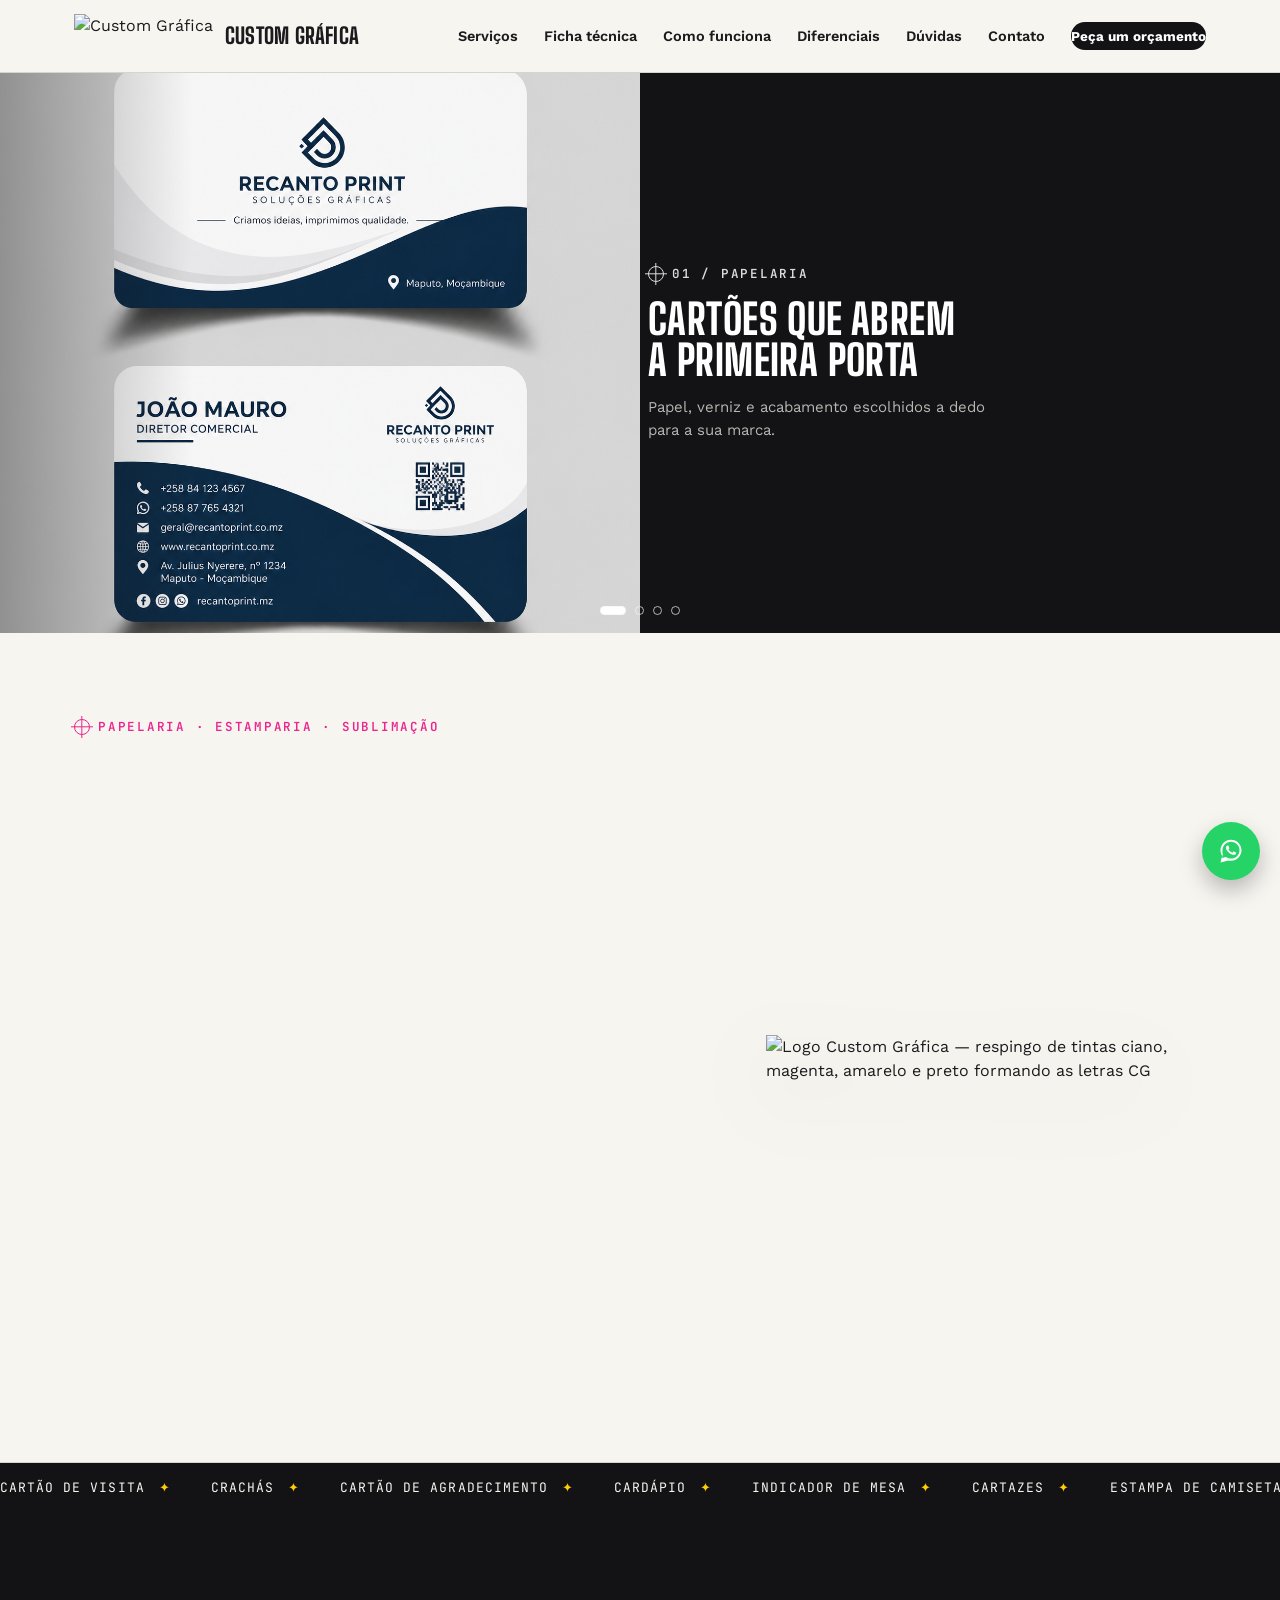
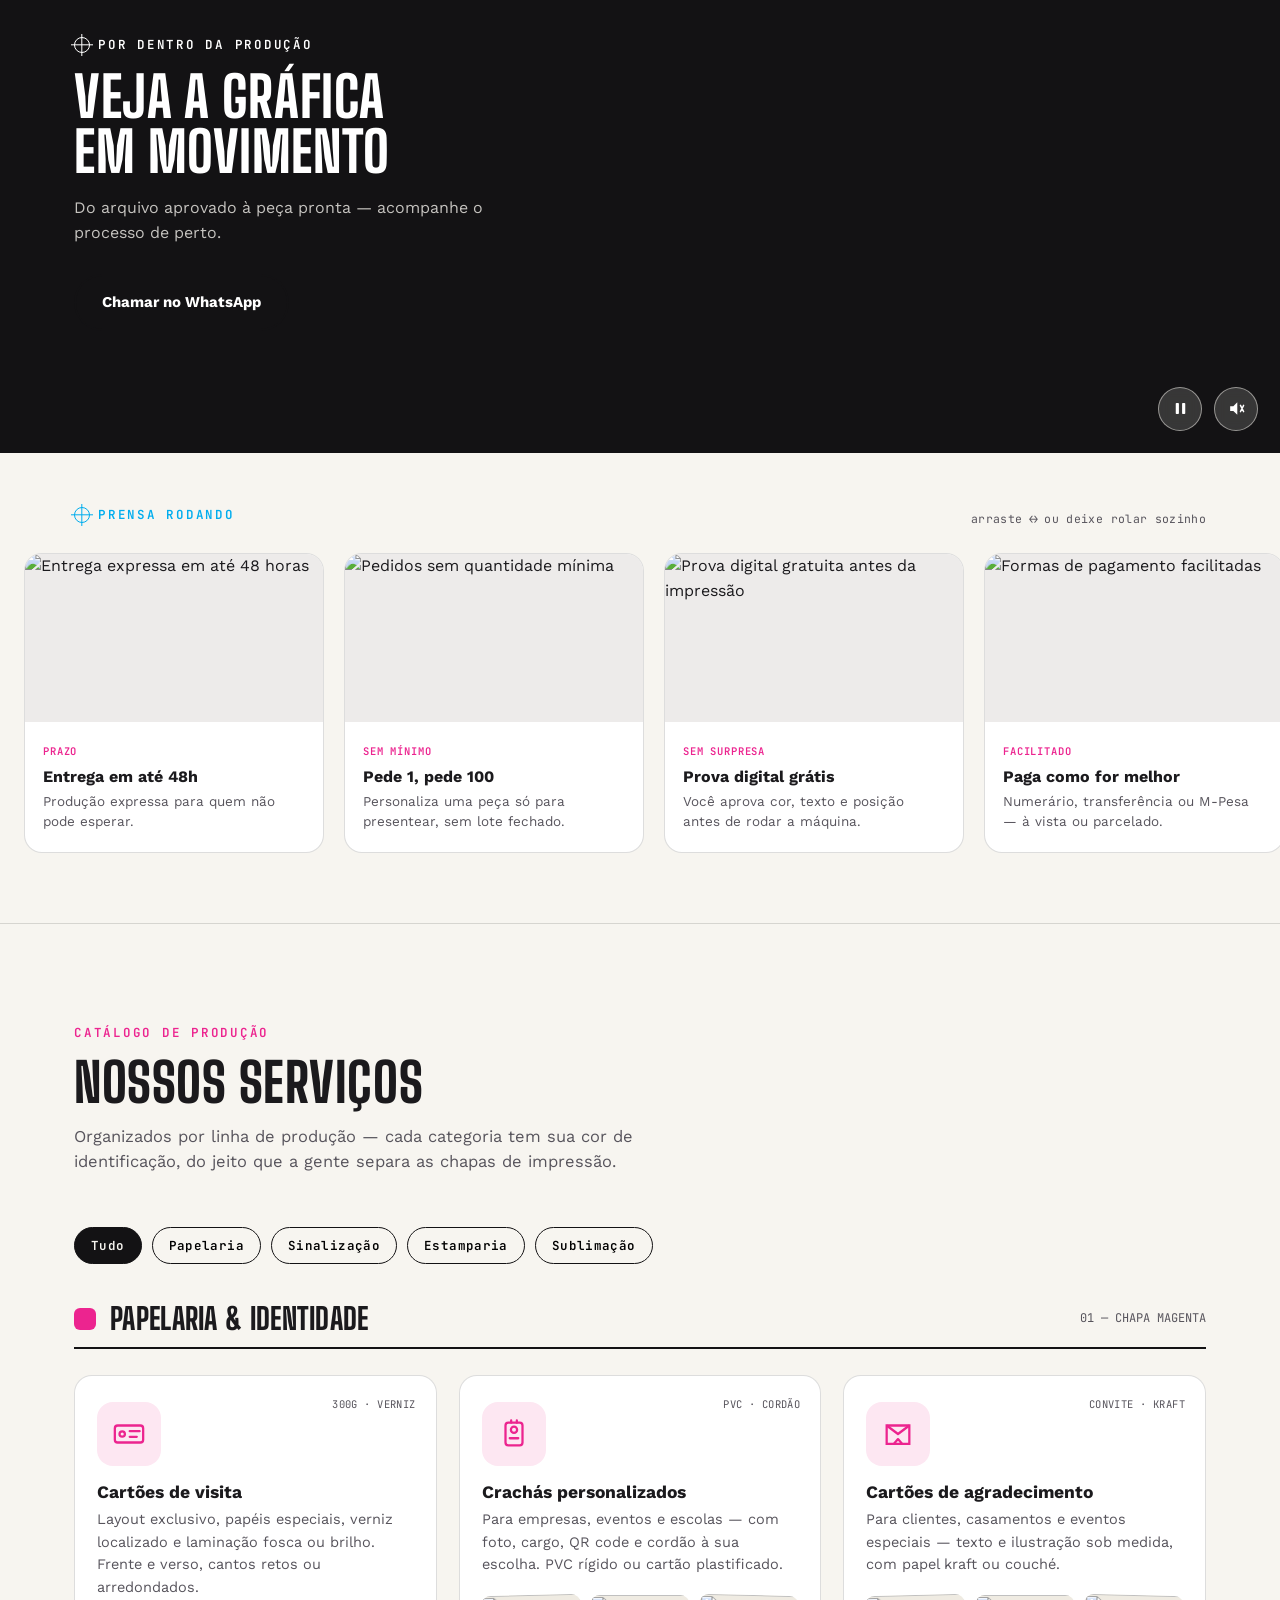
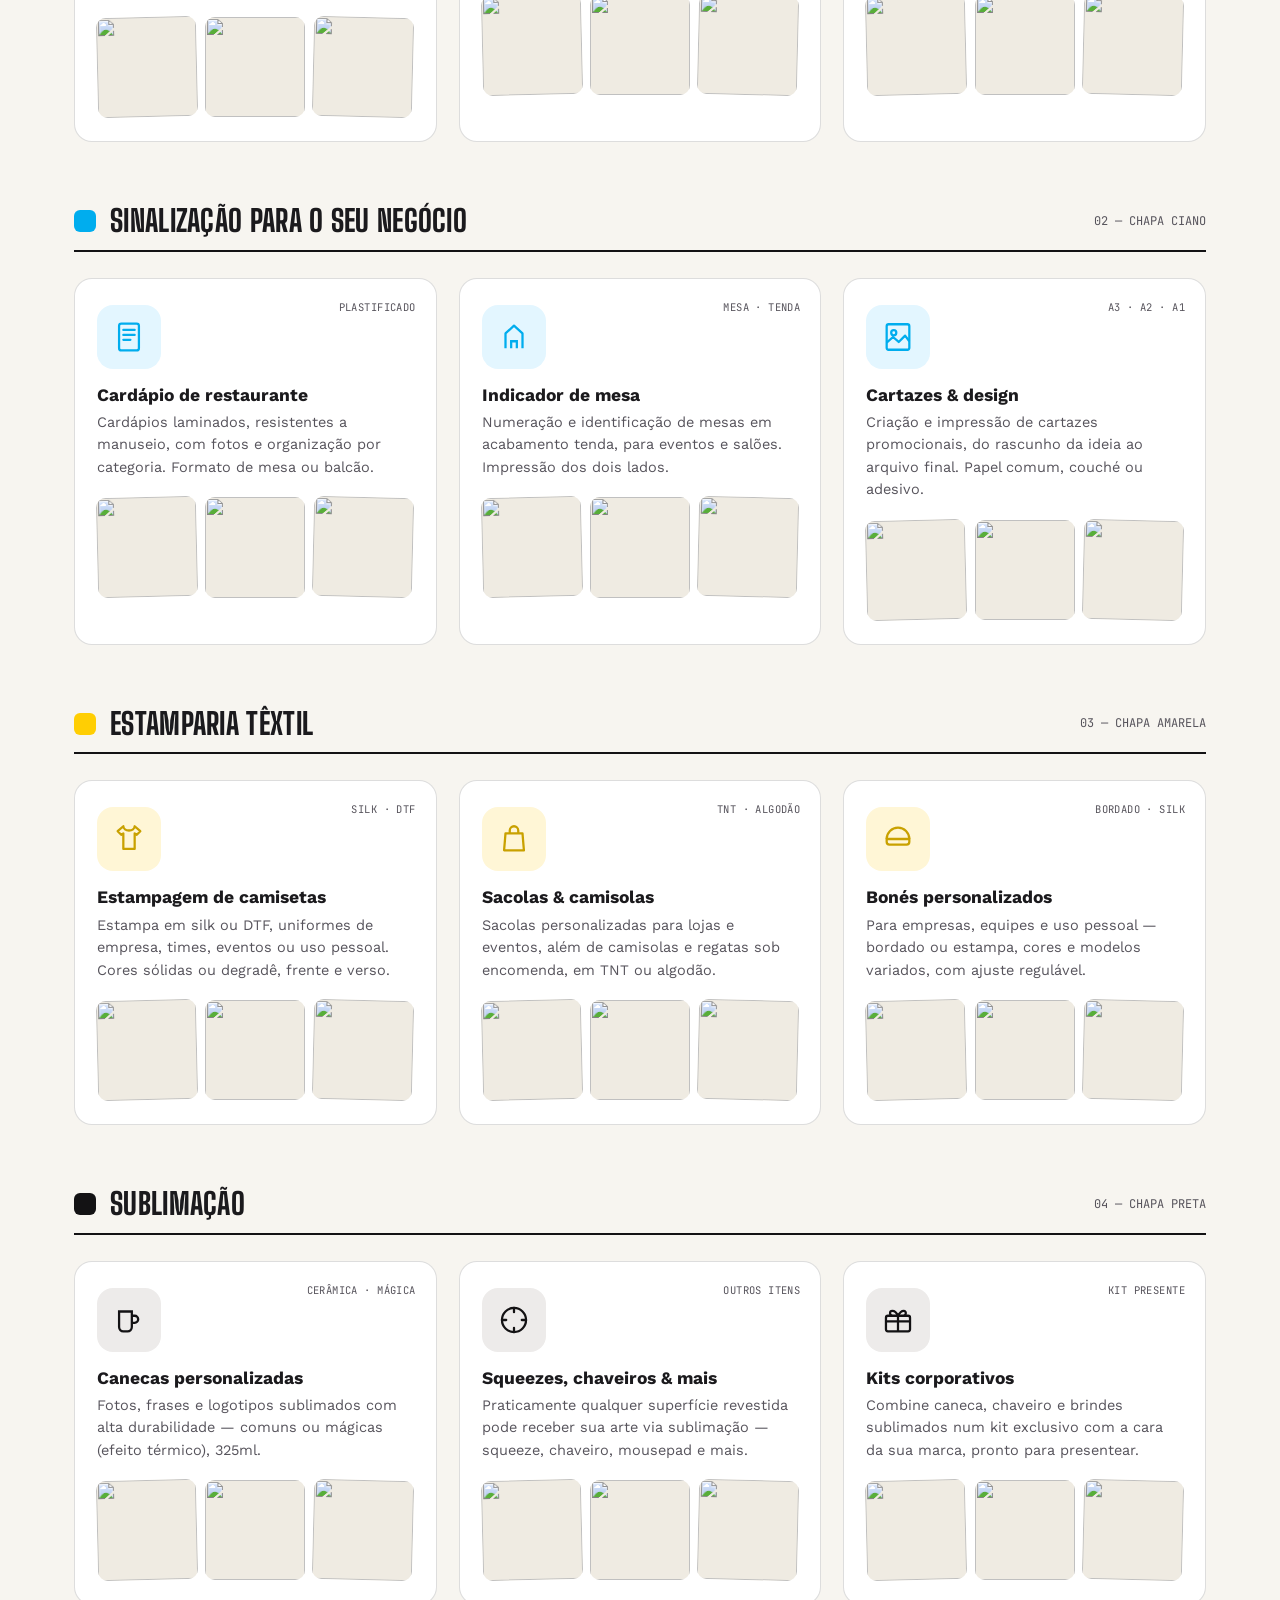
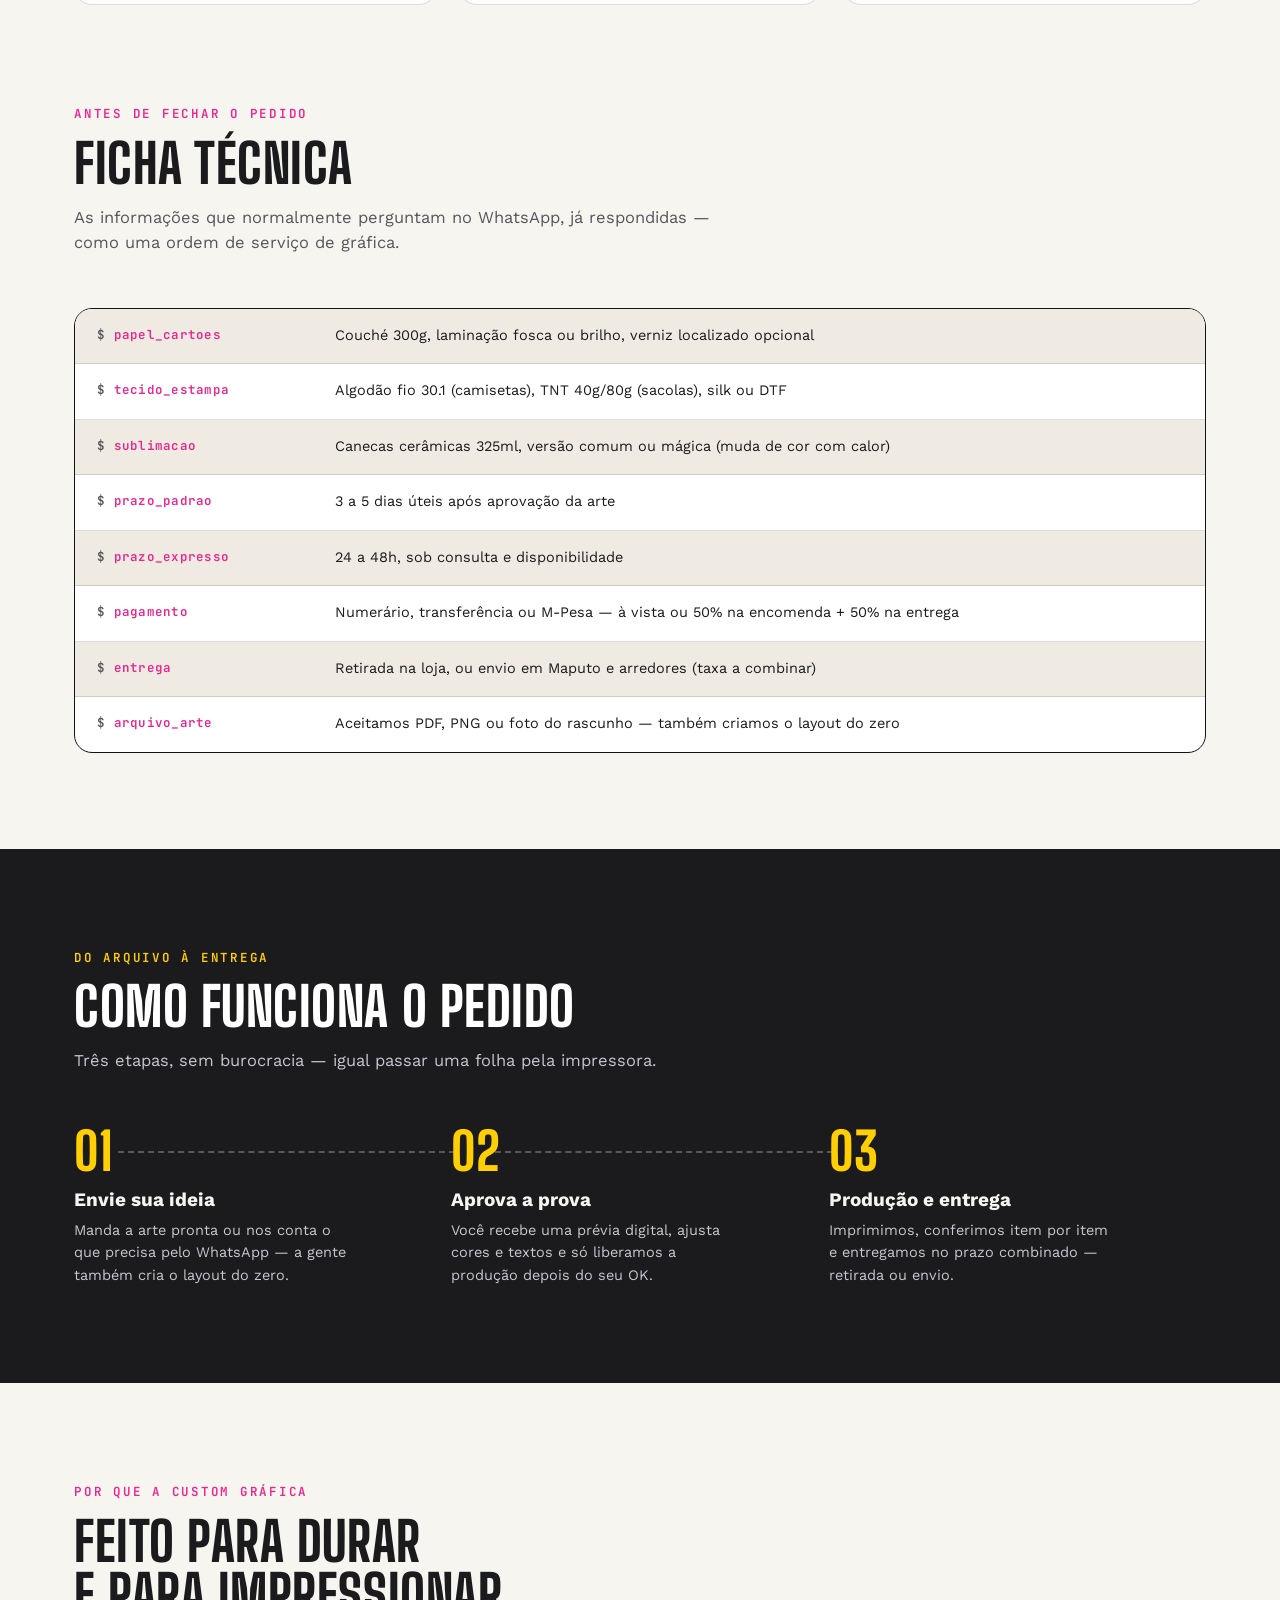
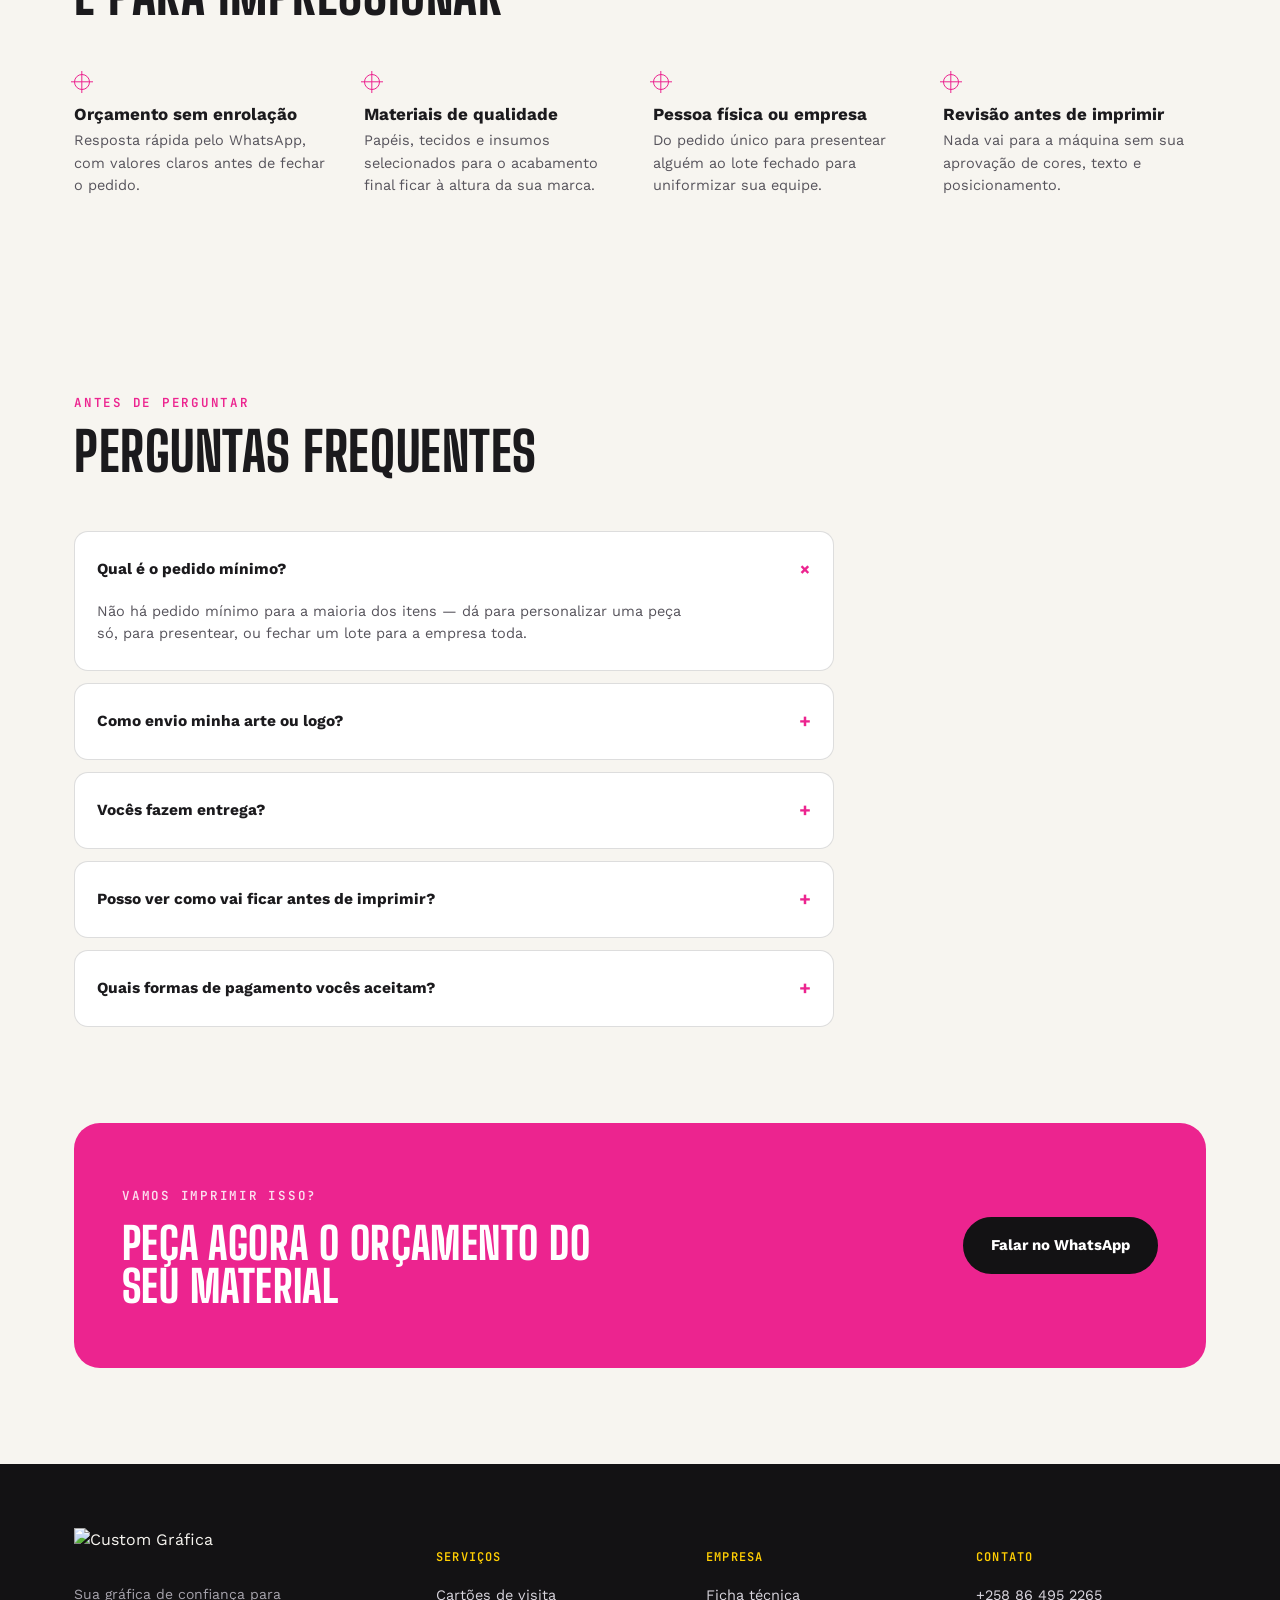
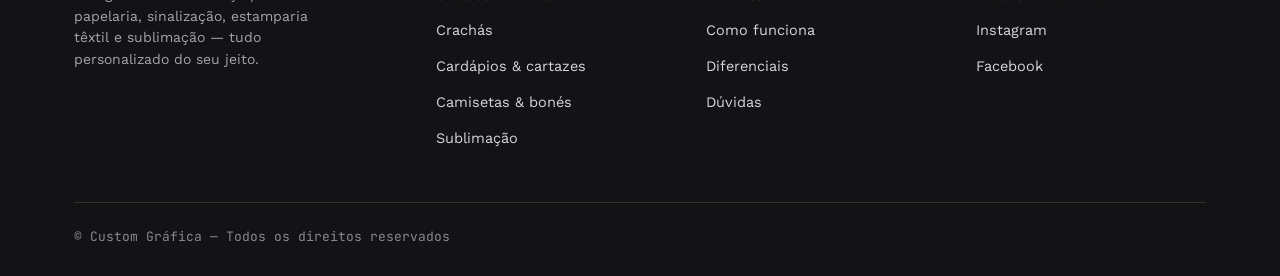
==== index.html @ fd21bc8a "Adicionado as fotos" ====
<!DOCTYPE html>
<html lang="pt-BR">
<head>
<meta charset="UTF-8">
<meta name="viewport" content="width=device-width, initial-scale=1.0">
<title>Custom Gráfica — Personalização e Impressão Rápida</title>
<meta name="description" content="Cartões de visita, crachás, cardápios, cartazes, estamparia de camisetas, bonés e sublimação de canecas. Peça seu orçamento com a Custom Gráfica.">

<link rel="icon" type="image/x-icon" href="favicon_icon.png">
<link rel="icon" type="image/png" sizes="192x192" href="assets/favicon-192.png">
<link rel="icon" type="image/png" sizes="512x512" href="assets/favicon-512.png">
<link rel="apple-touch-icon" href="assets/apple-touch-icon.png">
<meta name="theme-color" content="#EC248F">

<link rel="preconnect" href="https://fonts.googleapis.com">
<link rel="preconnect" href="https://fonts.gstatic.com" crossorigin>
<link href="https://fonts.googleapis.com/css2?family=Big+Shoulders+Display:wght@600;700;800;900&family=Work+Sans:wght@400;500;600;700&family=JetBrains+Mono:wght@500;600&display=swap" rel="stylesheet">
  <link rel="stylesheet" href="style.css">
</head>
<body>

<header>
  <nav class="nav">
    <a href="#top" class="brand">
      <img src="logo_full.png" alt="Custom Gráfica">
      <span style="font-family:'Big Shoulders Display'; font-weight:800; font-size:22px; letter-spacing:.01em; text-transform:uppercase;">Custom Gráfica</span>
    </a>
    <ul class="navlinks" id="navlinks">
      <li><a href="#servicos">Serviços</a></li>
      <li><a href="#materiais">Ficha técnica</a></li>
      <li><a href="#processo">Como funciona</a></li>
      <li><a href="#diferenciais">Diferenciais</a></li>
      <li><a href="#faq">Dúvidas</a></li>
      <li><a href="#contato">Contato</a></li>
      <li><a class="navcta" href="https://wa.me/258864952265" target="_blank" rel="noopener">Peça um orçamento</a></li>
    </ul>
    <button class="burger" id="burger" aria-label="Abrir menu" aria-expanded="false">
      <span></span><span></span><span></span>
    </button>
  </nav>
</header>

<main id="top">

  <!-- MAIN SLIDER -->
  <section class="main-slider" aria-roledescription="carrossel" aria-label="Trabalhos em destaque">
    <div class="slider-viewport" id="sliderViewport">
      <ul class="slider-track" id="sliderTrack">
        <li class="slide">
          <div class="slide-photo">
            <img class="slide-img" src="slide-01-cartao.png" alt="Cartões de visita com acabamento fosco e cantos arredondados">
          </div>
          <div class="slide-caption">
            <span class="eyebrow" style="color:#fff"><span class="regmark" style="color:#fff"></span> 01 / Papelaria</span>
            <h2>Cartões que abrem<br>a primeira porta</h2>
            <p>Papel, verniz e acabamento escolhidos a dedo para a sua marca.</p>
          </div>
        </li>
        <li class="slide">
          <div class="slide-photo">
            <img class="slide-img" src="slide-02-cardapio.png" alt="Cardápio de restaurante plastificado">
          </div>
          <div class="slide-caption">
            <span class="eyebrow" style="color:#fff"><span class="regmark" style="color:#fff"></span> 02 / Sinalização</span>
            <h2>Cardápios e cartazes<br>que vendem sozinhos</h2>
            <p>Plastificados, resistentes ao dia a dia do balcão.</p>
          </div>
        </li>
        <li class="slide">
          <div class="slide-photo">
            <img class="slide-img" src="slide-03-camisas.png" alt="Camisetas estampadas para equipe">
          </div>
          <div class="slide-caption">
            <span class="eyebrow" style="color:#fff"><span class="regmark" style="color:#fff"></span> 03 / Estamparia</span>
            <h2>Uniformes com a cara<br>da sua equipe</h2>
            <p>Silk, DTF ou bordado — de uma camiseta a um lote fechado.</p>
          </div>
        </li>
        <li class="slide">
          <div class="slide-photo">
            <img class="slide-img" src="slide-04-caneca.png" alt="Canecas personalizadas por sublimação">
          </div>
          <div class="slide-caption">
            <span class="eyebrow" style="color:#fff"><span class="regmark" style="color:#fff"></span> 04 / Sublimação</span>
            <h2>Canecas e brindes<br>prontos para presentear</h2>
            <p>Fotos e frases sublimadas com alta durabilidade.</p>
          </div>
        </li>
      </ul>
    </div>

    <button class="slider-arrow prev" id="sliderPrev" aria-label="Slide anterior">
      <svg viewBox="0 0 24 24" fill="none"><path d="M15 5l-7 7 7 7" stroke="currentColor" stroke-width="2" stroke-linecap="round" stroke-linejoin="round"/></svg>
    </button>
    <button class="slider-arrow next" id="sliderNext" aria-label="Próximo slide">
      <svg viewBox="0 0 24 24" fill="none"><path d="M9 5l7 7-7 7" stroke="currentColor" stroke-width="2" stroke-linecap="round" stroke-linejoin="round"/></svg>
    </button>

    <div class="slider-dots" id="sliderDots" role="tablist" aria-label="Selecionar slide">
      <button class="slider-dot active" data-index="0" role="tab" aria-selected="true" aria-label="Slide 1"></button>
      <button class="slider-dot" data-index="1" role="tab" aria-selected="false" aria-label="Slide 2"></button>
      <button class="slider-dot" data-index="2" role="tab" aria-selected="false" aria-label="Slide 3"></button>
      <button class="slider-dot" data-index="3" role="tab" aria-selected="false" aria-label="Slide 4"></button>
    </div>
  </section>

  <!-- HERO -->
  <section class="hero">
    <div class="wrap hero-grid">
      <div>
        <span class="eyebrow" style="color:var(--magenta)"><span class="regmark" style="color:var(--magenta)"></span> Papelaria · Estamparia · Sublimação</span>
        <h1 class="reveal">Tudo que a<br>sua marca<br><span class="line2">precisa imprimir</span></h1>
        <p class="lead reveal">Da arte final à entrega: cartões de visita, crachás, cardápios, cartazes, camisetas, bonés e canecas personalizadas — produzidos com capricho, prazo curto e acabamento de gráfica de verdade.</p>
        <div class="hero-ctas reveal">
          <a href="https://wa.me/258864952265" target="_blank" rel="noopener" class="btn btn-solid">
            Chamar no WhatsApp
          </a>
          <a href="#servicos" class="btn btn-outline">Ver serviços</a>
        </div>
        <div class="hero-stats reveal">
          <div><strong>4</strong><span>Cores de produção CMYK</span></div>
          <div><strong>+30</strong><span>Itens personalizáveis</span></div>
          <div><strong>100%</strong><span>Arte revisada antes de imprimir</span></div>
        </div>
      </div>
      <div class="hero-art">
        <img src="logo_full.png" alt="Logo Custom Gráfica — respingo de tintas ciano, magenta, amarelo e preto formando as letras CG">
      </div>
    </div>
  </section>

  <div class="marquee" aria-hidden="true">
    <div class="marquee-track">
      <span>Cartão de visita</span><span>Crachás</span><span>Cartão de agradecimento</span><span>Cardápio</span><span>Indicador de mesa</span><span>Cartazes</span><span>Estampa de camiseta</span><span>Sacolas</span><span>Bonés</span><span>Canecas por sublimação</span>
      <span>Cartão de visita</span><span>Crachás</span><span>Cartão de agradecimento</span><span>Cardápio</span><span>Indicador de mesa</span><span>Cartazes</span><span>Estampa de camiseta</span><span>Sacolas</span><span>Bonés</span><span>Canecas por sublimação</span>
    </div>
  </div>

  <!-- VIDEO BANNER -->
  <section class="video-banner" id="videoBanner" aria-label="Vídeo institucional">
    <video class="video-banner-media" id="bannerVideo" autoplay muted loop playsinline preload="metadata" poster="video-banner-poster.png">
      <source src="https://youtu.be/0g3vmDx2lIY?si=icylHlysDoe41qCO" type="video/mp4">
    </video>
    <div class="video-banner-overlay"></div>
    <div class="video-banner-content">
      <span class="eyebrow" style="color:#fff"><span class="regmark" style="color:#fff"></span> Por dentro da produção</span>
      <h2>Veja a gráfica<br>em movimento</h2>
      <p>Do arquivo aprovado à peça pronta — acompanhe o processo de perto.</p>
      <a href="https://wa.me/258864952265" target="_blank" rel="noopener" class="btn btn-solid">Chamar no WhatsApp</a>
    </div>
    <button class="video-toggle" id="videoToggle" aria-label="Pausar vídeo" aria-pressed="false">
      <svg class="icon-pause" viewBox="0 0 24 24" fill="currentColor"><rect x="6" y="5" width="4" height="14" rx="1"/><rect x="14" y="5" width="4" height="14" rx="1"/></svg>
      <svg class="icon-play" viewBox="0 0 24 24" fill="currentColor" style="display:none"><path d="M8 5v14l11-7z"/></svg>
    </button>
    <button class="video-mute" id="videoMute" aria-label="Ativar som" aria-pressed="false">
      <svg class="icon-muted" viewBox="0 0 24 24" fill="currentColor"><path d="M4 9v6h4l5 5V4L8 9H4z"/><path d="M17 8l4 8M21 8l-4 8" stroke="currentColor" stroke-width="1.8" stroke-linecap="round"/></svg>
      <svg class="icon-sound" viewBox="0 0 24 24" fill="currentColor" style="display:none"><path d="M4 9v6h4l5 5V4L8 9H4z"/><path d="M16.5 8.5a5 5 0 0 1 0 7M19 6a8.5 8.5 0 0 1 0 12" stroke="currentColor" stroke-width="1.8" fill="none" stroke-linecap="round"/></svg>
    </button>
  </section>

  <!-- BANNER CAROUSEL -->
  <section class="banner-section" id="banners" aria-label="Destaques e promoções">
    <div class="wrap banner-head">
      <span class="eyebrow" style="color:var(--cyan)"><span class="regmark" style="color:var(--cyan)"></span> Prensa rodando</span>
      <span class="banner-hint">arraste ↔ ou deixe rolar sozinho</span>
    </div>
    <div class="banner-strip" id="bannerStrip">
      <div class="banner-track" id="bannerTrack">
        <!-- banner 1 -->
        <article class="banner-card">
          <div class="banner-photo"><img src="banner-entrega-48h.png" alt="Entrega expressa em até 48 horas" loading="lazy"></div>
          <div class="banner-caption"><span class="banner-tag">PRAZO</span><h4>Entrega em até 48h</h4><p>Produção expressa para quem não pode esperar.</p></div>
        </article>
        <!-- banner 2 -->
        <article class="banner-card">
          <div class="banner-photo"><img src="banner-sem-minimo.png" alt="Pedidos sem quantidade mínima" loading="lazy"></div>
          <div class="banner-caption"><span class="banner-tag">SEM MÍNIMO</span><h4>Pede 1, pede 100</h4><p>Personaliza uma peça só para presentear, sem lote fechado.</p></div>
        </article>
        <!-- banner 3 -->
        <article class="banner-card">
          <div class="banner-photo"><img src="banner-prova-digital.png" alt="Prova digital gratuita antes da impressão" loading="lazy"></div>
          <div class="banner-caption"><span class="banner-tag">SEM SURPRESA</span><h4>Prova digital grátis</h4><p>Você aprova cor, texto e posição antes de rodar a máquina.</p></div>
        </article>
        <!-- banner 4 -->
        <article class="banner-card">
          <div class="banner-photo"><img src="banner-pagamento.png" alt="Formas de pagamento facilitadas" loading="lazy"></div>
          <div class="banner-caption"><span class="banner-tag">FACILITADO</span><h4>Paga como for melhor</h4><p>Numerário, transferência ou M-Pesa — à vista ou parcelado.</p></div>
        </article>
        <!-- banner 5 -->
        <article class="banner-card">
          <div class="banner-photo"><img src="banner-kits-empresa.png" alt="Kits personalizados para empresas" loading="lazy"></div>
          <div class="banner-caption"><span class="banner-tag">PARA EQUIPES</span><h4>Kits para empresas</h4><p>Crachás, camisetas e canecas com a mesma identidade, num pedido só.</p></div>
        </article>
        <!-- banner 6 -->
        <article class="banner-card">
          <div class="banner-photo"><img src="banner-retirada-entrega.png" alt="Retirada na loja ou entrega em domicílio" loading="lazy"></div>
          <div class="banner-caption"><span class="banner-tag">LOGÍSTICA</span><h4>Retirada ou entrega</h4><p>Vem buscar na loja ou recebe em casa, em Maputo e arredores.</p></div>
        </article>
      </div>
    </div>
  </section>

  <!-- SERVICES -->
  <section class="section" id="servicos">
    <div class="wrap">
      <div class="sec-head">
        <span class="eyebrow">Catálogo de produção</span>
        <h2>Nossos serviços</h2>
        <p>Organizados por linha de produção — cada categoria tem sua cor de identificação, do jeito que a gente separa as chapas de impressão.</p>
      </div>

      <div class="cat-nav" role="tablist" aria-label="Filtrar categorias">
        <button class="cat-chip active" data-filter="all">Tudo</button>
        <button class="cat-chip" data-filter="papelaria">Papelaria</button>
        <button class="cat-chip" data-filter="negocio">Sinalização</button>
        <button class="cat-chip" data-filter="vestuario">Estamparia</button>
        <button class="cat-chip" data-filter="sublimacao">Sublimação</button>
      </div>

      <!-- Papelaria -->
      <div class="cat-block" data-cat="papelaria">
        <div class="cat-title">
          <span class="swatch" style="background:var(--magenta)"></span>
          <h3>Papelaria & identidade</h3>
          <span class="count">01 — CHAPA MAGENTA</span>
        </div>
        <div class="card-grid">
          <div class="card">
            <span class="tag">300G · VERNIZ</span>
            <div class="icon-wrap" style="background:#FDE7F2">
              <svg viewBox="0 0 24 24" fill="none"><rect x="2" y="6" width="20" height="12" rx="2" stroke="#EC248F" stroke-width="1.6"/><circle cx="7.2" cy="12" r="1.9" stroke="#EC248F" stroke-width="1.6"/><path d="M12.5 10h7M12.5 14h5" stroke="#EC248F" stroke-width="1.6" stroke-linecap="round"/></svg>
            </div>
            <h4>Cartões de visita</h4>
            <p>Layout exclusivo, papéis especiais, verniz localizado e laminação fosca ou brilho. Frente e verso, cantos retos ou arredondados.</p>
            <div class="photo-strip" aria-hidden="true">
              <div class="photo-slot"><img src="cartao-visita-01.png" alt="" loading="lazy"></div>
              <div class="photo-slot"><img src="cartao-visita-02.png" alt="" loading="lazy"></div>
              <div class="photo-slot"><img src="cartao-visita-03.png" alt="" loading="lazy"></div>
            </div>
          </div>
          <div class="card">
            <span class="tag">PVC · CORDÃO</span>
            <div class="icon-wrap" style="background:#FDE7F2">
              <svg viewBox="0 0 24 24" fill="none"><rect x="6" y="4" width="12" height="16" rx="2" stroke="#EC248F" stroke-width="1.6"/><circle cx="12" cy="9" r="2.2" stroke="#EC248F" stroke-width="1.6"/><path d="M9 15h6" stroke="#EC248F" stroke-width="1.6" stroke-linecap="round"/><path d="M10 4V2.4M14 4V2.4" stroke="#EC248F" stroke-width="1.6" stroke-linecap="round"/></svg>
            </div>
            <h4>Crachás personalizados</h4>
            <p>Para empresas, eventos e escolas — com foto, cargo, QR code e cordão à sua escolha. PVC rígido ou cartão plastificado.</p>
            <div class="photo-strip" aria-hidden="true">
              <div class="photo-slot"><img src="cracha-01.png" alt="" loading="lazy"></div>
              <div class="photo-slot"><img src="cracha-02.png" alt="" loading="lazy"></div>
              <div class="photo-slot"><img src="cracha-03.png" alt="" loading="lazy"></div>
            </div>
          </div>
          <div class="card">
            <span class="tag">CONVITE · KRAFT</span>
            <div class="icon-wrap" style="background:#FDE7F2">
              <svg viewBox="0 0 24 24" fill="none"><path d="M4 6h16v13H4z" stroke="#EC248F" stroke-width="1.6"/><path d="M4 6l8 6 8-6" stroke="#EC248F" stroke-width="1.6" stroke-linejoin="round"/><path d="M9 19l3-3.4L15 19" stroke="#EC248F" stroke-width="1.6" stroke-linecap="round" stroke-linejoin="round"/></svg>
            </div>
            <h4>Cartões de agradecimento</h4>
            <p>Para clientes, casamentos e eventos especiais — texto e ilustração sob medida, com papel kraft ou couché.</p>
            <div class="photo-strip" aria-hidden="true">
              <div class="photo-slot"><img src="agradecimento-01.png" alt="" loading="lazy"></div>
              <div class="photo-slot"><img src="agradecimento-02.png" alt="" loading="lazy"></div>
              <div class="photo-slot"><img src="agradecimento-03.png" alt="" loading="lazy"></div>
            </div>
          </div>
        </div>
      </div>

      <!-- Sinalização -->
      <div class="cat-block" data-cat="negocio">
        <div class="cat-title">
          <span class="swatch" style="background:var(--cyan)"></span>
          <h3>Sinalização para o seu negócio</h3>
          <span class="count">02 — CHAPA CIANO</span>
        </div>
        <div class="card-grid">
          <div class="card">
            <span class="tag">PLASTIFICADO</span>
            <div class="icon-wrap" style="background:#E3F6FF">
              <svg viewBox="0 0 24 24" fill="none"><rect x="5" y="2.5" width="14" height="19" rx="1.6" stroke="#00ADEE" stroke-width="1.6"/><path d="M8 7h8M8 10.5h8M8 14h5" stroke="#00ADEE" stroke-width="1.6" stroke-linecap="round"/></svg>
            </div>
            <h4>Cardápio de restaurante</h4>
            <p>Cardápios laminados, resistentes a manuseio, com fotos e organização por categoria. Formato de mesa ou balcão.</p>
            <div class="photo-strip" aria-hidden="true">
              <div class="photo-slot"><img src="cardapio-01.png" alt="" loading="lazy"></div>
              <div class="photo-slot"><img src="cardapio-02.png" alt="" loading="lazy"></div>
              <div class="photo-slot"><img src="cardapio-03.png" alt="" loading="lazy"></div>
            </div>
          </div>
          <div class="card">
            <span class="tag">MESA · TENDA</span>
            <div class="icon-wrap" style="background:#E3F6FF">
              <svg viewBox="0 0 24 24" fill="none"><path d="M6 20V9.5L12 4l6 5.5V20" stroke="#00ADEE" stroke-width="1.6" stroke-linejoin="round"/><path d="M10 20v-5h4v5" stroke="#00ADEE" stroke-width="1.6"/></svg>
            </div>
            <h4>Indicador de mesa</h4>
            <p>Numeração e identificação de mesas em acabamento tenda, para eventos e salões. Impressão dos dois lados.</p>
            <div class="photo-strip" aria-hidden="true">
              <div class="photo-slot"><img src="indicador-mesa-01.png" alt="" loading="lazy"></div>
              <div class="photo-slot"><img src="indicador-mesa-02.png" alt="" loading="lazy"></div>
              <div class="photo-slot"><img src="indicador-mesa-03.png" alt="" loading="lazy"></div>
            </div>
          </div>
          <div class="card">
            <span class="tag">A3 · A2 · A1</span>
            <div class="icon-wrap" style="background:#E3F6FF">
              <svg viewBox="0 0 24 24" fill="none"><rect x="4" y="3" width="16" height="18" rx="1.4" stroke="#00ADEE" stroke-width="1.6"/><circle cx="9" cy="9" r="1.8" stroke="#00ADEE" stroke-width="1.6"/><path d="M4 16l4.5-4 4 3.5L17 11l3 4" stroke="#00ADEE" stroke-width="1.6" stroke-linejoin="round"/></svg>
            </div>
            <h4>Cartazes & design</h4>
            <p>Criação e impressão de cartazes promocionais, do rascunho da ideia ao arquivo final. Papel comum, couché ou adesivo.</p>
            <div class="photo-strip" aria-hidden="true">
              <div class="photo-slot"><img src="cartaz-01.png" alt="" loading="lazy"></div>
              <div class="photo-slot"><img src="cartaz-02.png" alt="" loading="lazy"></div>
              <div class="photo-slot"><img src="cartaz-03.png" alt="" loading="lazy"></div>
            </div>
          </div>
        </div>
      </div>

      <!-- Estamparia -->
      <div class="cat-block" data-cat="vestuario">
        <div class="cat-title">
          <span class="swatch" style="background:var(--yellow)"></span>
          <h3>Estamparia têxtil</h3>
          <span class="count">03 — CHAPA AMARELA</span>
        </div>
        <div class="card-grid">
          <div class="card">
            <span class="tag">SILK · DTF</span>
            <div class="icon-wrap" style="background:#FFF6D6">
              <svg viewBox="0 0 24 24" fill="none"><path d="M8 3 4 6.5 6.5 9l1.5-1v11h8V8l1.5 1L20 6.5 16 3c0 1.7-1.8 3-4 3s-4-1.3-4-3Z" stroke="#C9A100" stroke-width="1.6" stroke-linejoin="round"/></svg>
            </div>
            <h4>Estampagem de camisetas</h4>
            <p>Estampa em silk ou DTF, uniformes de empresa, times, eventos ou uso pessoal. Cores sólidas ou degradê, frente e verso.</p>
            <div class="photo-strip" aria-hidden="true">
              <div class="photo-slot"><img src="camiseta-01.png" alt="" loading="lazy"></div>
              <div class="photo-slot"><img src="camiseta-02.png" alt="" loading="lazy"></div>
              <div class="photo-slot"><img src="camiseta-03.png" alt="" loading="lazy"></div>
            </div>
          </div>
          <div class="card">
            <span class="tag">TNT · ALGODÃO</span>
            <div class="icon-wrap" style="background:#FFF6D6">
              <svg viewBox="0 0 24 24" fill="none"><path d="M6 8h12l1 12H5L6 8Z" stroke="#C9A100" stroke-width="1.6" stroke-linejoin="round"/><path d="M9 8V6a3 3 0 0 1 6 0v2" stroke="#C9A100" stroke-width="1.6"/></svg>
            </div>
            <h4>Sacolas & camisolas</h4>
            <p>Sacolas personalizadas para lojas e eventos, além de camisolas e regatas sob encomenda, em TNT ou algodão.</p>
            <div class="photo-strip" aria-hidden="true">
              <div class="photo-slot"><img src="sacola-01.png" alt="" loading="lazy"></div>
              <div class="photo-slot"><img src="sacola-02.png" alt="" loading="lazy"></div>
              <div class="photo-slot"><img src="sacola-03.png" alt="" loading="lazy"></div>
            </div>
          </div>
          <div class="card">
            <span class="tag">BORDADO · SILK</span>
            <div class="icon-wrap" style="background:#FFF6D6">
              <svg viewBox="0 0 24 24" fill="none"><path d="M4 12a8 8 0 0 1 16 0" stroke="#C9A100" stroke-width="1.6"/><path d="M4 12h16v2a2 2 0 0 1-2 2H6a2 2 0 0 1-2-2v-2Z" stroke="#C9A100" stroke-width="1.6" stroke-linejoin="round"/></svg>
            </div>
            <h4>Bonés personalizados</h4>
            <p>Para empresas, equipes e uso pessoal — bordado ou estampa, cores e modelos variados, com ajuste regulável.</p>
            <div class="photo-strip" aria-hidden="true">
              <div class="photo-slot"><img src="bone-01.png" alt="" loading="lazy"></div>
              <div class="photo-slot"><img src="bone-02.png" alt="" loading="lazy"></div>
              <div class="photo-slot"><img src="bone-03.png" alt="" loading="lazy"></div>
            </div>
          </div>
        </div>
      </div>

      <!-- Sublimação -->
      <div class="cat-block" data-cat="sublimacao">
        <div class="cat-title">
          <span class="swatch" style="background:var(--ink)"></span>
          <h3>Sublimação</h3>
          <span class="count">04 — CHAPA PRETA</span>
        </div>
        <div class="card-grid">
          <div class="card">
            <span class="tag">CERÂMICA · MÁGICA</span>
            <div class="icon-wrap" style="background:#EDEBEA">
              <svg viewBox="0 0 24 24" fill="none"><path d="M5 6h9v11a3 3 0 0 1-3 3H8a3 3 0 0 1-3-3V6Z" stroke="#131214" stroke-width="1.6"/><path d="M14 9h2a2.5 2.5 0 0 1 0 5h-2" stroke="#131214" stroke-width="1.6"/></svg>
            </div>
            <h4>Canecas personalizadas</h4>
            <p>Fotos, frases e logotipos sublimados com alta durabilidade — comuns ou mágicas (efeito térmico), 325ml.</p>
            <div class="photo-strip" aria-hidden="true">
              <div class="photo-slot"><img src="caneca-01.png" alt="" loading="lazy"></div>
              <div class="photo-slot"><img src="caneca-02.png" alt="" loading="lazy"></div>
              <div class="photo-slot"><img src="caneca-03.png" alt="" loading="lazy"></div>
            </div>
          </div>
          <div class="card">
            <span class="tag">OUTROS ITENS</span>
            <div class="icon-wrap" style="background:#EDEBEA">
              <svg viewBox="0 0 24 24" fill="none"><circle cx="12" cy="12" r="8.5" stroke="#131214" stroke-width="1.6"/><path d="M12 3.5v3M12 17.5v3M3.5 12h3M17.5 12h3" stroke="#131214" stroke-width="1.6" stroke-linecap="round"/></svg>
            </div>
            <h4>Squeezes, chaveiros & mais</h4>
            <p>Praticamente qualquer superfície revestida pode receber sua arte via sublimação — squeeze, chaveiro, mousepad e mais.</p>
            <div class="photo-strip" aria-hidden="true">
              <div class="photo-slot"><img src="squeeze-01.png" alt="" loading="lazy"></div>
              <div class="photo-slot"><img src="squeeze-02.png" alt="" loading="lazy"></div>
              <div class="photo-slot"><img src="squeeze-03.png" alt="" loading="lazy"></div>
            </div>
          </div>
          <div class="card">
            <span class="tag">KIT PRESENTE</span>
            <div class="icon-wrap" style="background:#EDEBEA">
              <svg viewBox="0 0 24 24" fill="none"><rect x="3.5" y="9" width="17" height="11" rx="1.4" stroke="#131214" stroke-width="1.6"/><path d="M3.5 13h17M12 9v11" stroke="#131214" stroke-width="1.6"/><path d="M8 9c-1.8 0-2.5-3.5 0-3.5S12 9 12 9s1.8-3.5 4-3.5 1.8 3.5 0 3.5" stroke="#131214" stroke-width="1.6" stroke-linejoin="round"/></svg>
            </div>
            <h4>Kits corporativos</h4>
            <p>Combine caneca, chaveiro e brindes sublimados num kit exclusivo com a cara da sua marca, pronto para presentear.</p>
            <div class="photo-strip" aria-hidden="true">
              <div class="photo-slot"><img src="kit-corporativo-01.png" alt="" loading="lazy"></div>
              <div class="photo-slot"><img src="kit-corporativo-02.png" alt="" loading="lazy"></div>
              <div class="photo-slot"><img src="kit-corporativo-03.png" alt="" loading="lazy"></div>
            </div>
          </div>
        </div>
      </div>

    </div>
  </section>

  <!-- SPEC SHEET -->
  <section class="section spec-section" id="materiais">
    <div class="wrap">
      <div class="sec-head">
        <span class="eyebrow">Antes de fechar o pedido</span>
        <h2>Ficha técnica</h2>
        <p>As informações que normalmente perguntam no WhatsApp, já respondidas — como uma ordem de serviço de gráfica.</p>
      </div>
      <div class="spec-sheet">
        <div class="spec-row">
          <span class="spec-key">papel_cartoes</span>
          <span class="spec-val">Couché 300g, laminação fosca ou brilho, verniz localizado opcional</span>
        </div>
        <div class="spec-row">
          <span class="spec-key">tecido_estampa</span>
          <span class="spec-val">Algodão fio 30.1 (camisetas), TNT 40g/80g (sacolas), silk ou DTF</span>
        </div>
        <div class="spec-row">
          <span class="spec-key">sublimacao</span>
          <span class="spec-val">Canecas cerâmicas 325ml, versão comum ou mágica (muda de cor com calor)</span>
        </div>
        <div class="spec-row">
          <span class="spec-key">prazo_padrao</span>
          <span class="spec-val">3 a 5 dias úteis após aprovação da arte</span>
        </div>
        <div class="spec-row">
          <span class="spec-key">prazo_expresso</span>
          <span class="spec-val">24 a 48h, sob consulta e disponibilidade</span>
        </div>
        <div class="spec-row">
          <span class="spec-key">pagamento</span>
          <span class="spec-val">Numerário, transferência ou M-Pesa — à vista ou 50% na encomenda + 50% na entrega</span>
        </div>
        <div class="spec-row">
          <span class="spec-key">entrega</span>
          <span class="spec-val">Retirada na loja, ou envio em Maputo e arredores (taxa a combinar)</span>
        </div>
        <div class="spec-row">
          <span class="spec-key">arquivo_arte</span>
          <span class="spec-val">Aceitamos PDF, PNG ou foto do rascunho — também criamos o layout do zero</span>
        </div>
      </div>
    </div>
  </section>

  <!-- PROCESS -->
  <section class="section process" id="processo">
    <div class="wrap">
      <div class="sec-head">
        <span class="eyebrow">Do arquivo à entrega</span>
        <h2 style="color:#fff">Como funciona o pedido</h2>
        <p>Três etapas, sem burocracia — igual passar uma folha pela impressora.</p>
      </div>
      <div class="steps">
        <div class="step">
          <div class="num">01</div>
          <h4>Envie sua ideia</h4>
          <p>Manda a arte pronta ou nos conta o que precisa pelo WhatsApp — a gente também cria o layout do zero.</p>
        </div>
        <div class="step">
          <div class="num">02</div>
          <h4>Aprova a prova</h4>
          <p>Você recebe uma prévia digital, ajusta cores e textos e só liberamos a produção depois do seu OK.</p>
        </div>
        <div class="step">
          <div class="num">03</div>
          <h4>Produção e entrega</h4>
          <p>Imprimimos, conferimos item por item e entregamos no prazo combinado — retirada ou envio.</p>
        </div>
      </div>
    </div>
  </section>

  <!-- WHY US -->
  <section class="section" id="diferenciais">
    <div class="wrap">
      <div class="sec-head">
        <span class="eyebrow">Por que a Custom Gráfica</span>
        <h2>Feito para durar<br>e para impressionar</h2>
      </div>
      <div class="why-grid">
        <div class="why-item">
          <div class="regmark"></div>
          <h4>Orçamento sem enrolação</h4>
          <p>Resposta rápida pelo WhatsApp, com valores claros antes de fechar o pedido.</p>
        </div>
        <div class="why-item">
          <div class="regmark"></div>
          <h4>Materiais de qualidade</h4>
          <p>Papéis, tecidos e insumos selecionados para o acabamento final ficar à altura da sua marca.</p>
        </div>
        <div class="why-item">
          <div class="regmark"></div>
          <h4>Pessoa física ou empresa</h4>
          <p>Do pedido único para presentear alguém ao lote fechado para uniformizar sua equipe.</p>
        </div>
        <div class="why-item">
          <div class="regmark"></div>
          <h4>Revisão antes de imprimir</h4>
          <p>Nada vai para a máquina sem sua aprovação de cores, texto e posicionamento.</p>
        </div>
      </div>
    </div>
  </section>

  <!-- FAQ -->
  <section class="section faq-section" id="faq">
    <div class="wrap">
      <div class="sec-head">
        <span class="eyebrow">Antes de perguntar</span>
        <h2>Perguntas frequentes</h2>
      </div>
      <div class="faq-list">
        <details class="faq-item" open>
          <summary><span>Qual é o pedido mínimo?</span><span class="faq-icon">+</span></summary>
          <p>Não há pedido mínimo para a maioria dos itens — dá para personalizar uma peça só, para presentear, ou fechar um lote para a empresa toda.</p>
        </details>
        <details class="faq-item">
          <summary><span>Como envio minha arte ou logo?</span><span class="faq-icon">+</span></summary>
          <p>Pelo WhatsApp, em PDF, PNG ou até foto de um rascunho no papel — se não tiver nada pronto, criamos o layout com você do zero.</p>
        </details>
        <details class="faq-item">
          <summary><span>Vocês fazem entrega?</span><span class="faq-icon">+</span></summary>
          <p>Sim, entregamos em Maputo e arredores mediante taxa a combinar, ou você pode retirar diretamente na loja.</p>
        </details>
        <details class="faq-item">
          <summary><span>Posso ver como vai ficar antes de imprimir?</span><span class="faq-icon">+</span></summary>
          <p>Sempre. Mandamos uma prova digital para aprovação de cores, texto e posicionamento — só produzimos depois do seu sinal verde.</p>
        </details>
        <details class="faq-item">
          <summary><span>Quais formas de pagamento vocês aceitam?</span><span class="faq-icon">+</span></summary>
          <p>Numerário, transferência bancária ou M-Pesa, à vista ou parcelado (50% na encomenda e 50% na entrega).</p>
        </details>
      </div>
    </div>
  </section>

  <!-- CTA -->
  <section class="wrap" style="margin-bottom:96px;">
    <div class="cta-band">
      <div>
        <span class="eyebrow" style="color:#fff; opacity:.85;">Vamos imprimir isso?</span>
        <h2 style="margin-top:14px;">Peça agora o orçamento do seu material</h2>
      </div>
      <a href="https://wa.me/258864952265" target="_blank" rel="noopener" class="btn btn-solid">Falar no WhatsApp</a>
    </div>
  </section>

</main>

<footer id="contato">
  <div class="wrap">
    <div class="foot-grid">
      <div class="foot-brand">
        <img src="logo_full.png" alt="Custom Gráfica">
        <p>Sua gráfica de confiança para papelaria, sinalização, estamparia têxtil e sublimação — tudo personalizado do seu jeito.</p>
      </div>
      <div>
        <h5>Serviços</h5>
        <ul>
          <li><a href="#servicos">Cartões de visita</a></li>
          <li><a href="#servicos">Crachás</a></li>
          <li><a href="#servicos">Cardápios & cartazes</a></li>
          <li><a href="#servicos">Camisetas & bonés</a></li>
          <li><a href="#servicos">Sublimação</a></li>
        </ul>
      </div>
      <div>
        <h5>Empresa</h5>
        <ul>
          <li><a href="#materiais">Ficha técnica</a></li>
          <li><a href="#processo">Como funciona</a></li>
          <li><a href="#diferenciais">Diferenciais</a></li>
          <li><a href="#faq">Dúvidas</a></li>
        </ul>
      </div>
      <div>
        <h5>Contato</h5>
        <ul>
          <li><a href="https://wa.me/258864952265" target="_blank" rel="noopener">+258 86 495 2265</a></li>
          <li><a href="https://www.instagram.com/custom__grafica/?hl=pt-br" target="_blank" rel="noopener">Instagram</a></li>
          <li><a href="https://www.facebook.com/CustomGrafica.mz" target="_blank" rel="noopener">Facebook</a></li>
        </ul>
      </div>
    </div>
    <div class="foot-bottom">
      <span>© <span id="year"></span> Custom Gráfica — Todos os direitos reservados</span>
    </div>
  </div>
</footer>

<a class="wa-float" href="https://wa.me/258864952265" target="_blank" rel="noopener" aria-label="Falar no WhatsApp">
  <svg viewBox="0 0 32 32" fill="#fff"><path d="M16.02 3C9.4 3 4 8.38 4 15c0 2.4.7 4.63 1.9 6.5L4 29l7.68-1.85A11.9 11.9 0 0 0 16.02 27C22.64 27 28 21.62 28 15S22.64 3 16.02 3Zm0 21.7c-2 0-3.86-.55-5.46-1.5l-.39-.23-4.56 1.1 1.13-4.45-.25-.4A9.63 9.63 0 0 1 6.3 15c0-5.36 4.36-9.7 9.72-9.7 5.36 0 9.7 4.34 9.7 9.7 0 5.36-4.34 9.7-9.7 9.7Zm5.3-7.27c-.29-.15-1.7-.84-1.96-.93-.26-.1-.45-.15-.64.14-.19.29-.74.93-.9 1.12-.17.19-.33.21-.62.07-.29-.15-1.22-.45-2.32-1.43-.86-.76-1.44-1.7-1.6-1.99-.17-.29-.02-.44.13-.59.13-.13.29-.33.44-.5.15-.17.19-.29.29-.48.1-.19.05-.36-.02-.5-.07-.15-.64-1.55-.88-2.12-.23-.56-.47-.48-.64-.49-.17 0-.36-.01-.55-.01-.19 0-.5.07-.76.36-.26.29-1 .98-1 2.38 0 1.4 1.02 2.76 1.16 2.95.14.19 2 3.06 4.85 4.29.68.29 1.21.47 1.62.6.68.22 1.3.19 1.79.11.55-.08 1.7-.7 1.94-1.37.24-.67.24-1.25.17-1.37-.07-.12-.26-.19-.55-.34Z"/></svg>
</a>
  <script src="script.js"></script>
</body>
</html>
---- style.css ----
:root{
  --yellow:#FFCE03;
  --magenta:#EC248F;
  --cyan:#00ADEE;
  --ink:#131214;
  --paper:#F7F5F0;
  --paper-2:#EFEBE2;
  --panel-dark:#1B1A1D;
  --text:#1B1A1D;
  --text-soft:#57545c;
  --line: rgba(19,18,20,0.14);
  --radius: 18px;
  --maxw: 1180px;
}

*{box-sizing:border-box;}
html{scroll-behavior:smooth;}
body{
  margin:0;
  background:var(--paper);
  color:var(--text);
  font-family:'Work Sans', sans-serif;
  font-size:16px;
  line-height:1.55;
  -webkit-font-smoothing:antialiased;
}
img{max-width:100%; display:block;}
a{color:inherit;}
h1,h2,h3,h4{
  font-family:'Big Shoulders Display', sans-serif;
  font-weight:800;
  letter-spacing:0.01em;
  margin:0;
  text-transform:uppercase;
  line-height:0.98;
}
.eyebrow{
  font-family:'JetBrains Mono', monospace;
  font-size:12.5px;
  font-weight:600;
  letter-spacing:0.14em;
  text-transform:uppercase;
  display:inline-flex;
  align-items:center;
  gap:8px;
}
.wrap{max-width:var(--maxw); margin:0 auto; padding:0 24px;}
.section{padding:96px 0;}
@media(max-width:720px){ .section{padding:64px 0;} }

/* ---------- registration mark (print alignment cross) ---------- */
.regmark{
  width:16px; height:16px;
  border:1.6px solid currentColor;
  border-radius:50%;
  position:relative;
  flex:none;
}
.regmark::before,.regmark::after{
  content:"";
  position:absolute; background:currentColor;
}
.regmark::before{ left:50%; top:-4px; bottom:-4px; width:1.4px; transform:translateX(-50%);}
.regmark::after{ top:50%; left:-4px; right:-4px; height:1.4px; transform:translateY(-50%);}

/* ---------- halftone texture ---------- */
.halftone{
  position:absolute; inset:0;
  background-image: radial-gradient(rgba(19,18,20,0.14) 1px, transparent 1.4px);
  background-size: 9px 9px;
  opacity:0.5;
  pointer-events:none;
}

/* ---------- header ---------- */
header{
  position:sticky; top:0; z-index:50;
  background:rgba(247,245,240,0.86);
  backdrop-filter:blur(10px) saturate(1.4);
  border-bottom:1px solid var(--line);
}
.nav{
  display:flex; align-items:center; justify-content:space-between;
  padding:14px 24px;
  max-width:var(--maxw); margin:0 auto;
}
.brand{ display:flex; align-items:center; gap:12px; text-decoration:none; }
.brand img{ height:44px; width:auto; }
.navlinks{ display:flex; align-items:center; gap:26px; list-style:none; margin:0; padding:0; }
.navlinks a{
  text-decoration:none; color:var(--text); font-weight:600; font-size:14.5px;
  position:relative; padding:4px 0;
}
.navlinks a::after{
  content:""; position:absolute; left:0; right:100%; bottom:-2px; height:3px;
  background:var(--magenta); transition:right .22s ease;
}
.navlinks a:hover::after{ right:0; }
.navcta{
  background:var(--ink); color:#fff !important; padding:11px 20px; border-radius:999px;
  font-weight:700 !important; font-size:13.5px !important; text-decoration:none;
  display:inline-flex; align-items:center; gap:8px;
  border:none; transition:transform .18s ease, background .18s ease;
}
.navcta:hover{ background:var(--magenta); transform:translateY(-2px);}
.navcta::after{ content:none !important; }

.burger{ display:none; flex-direction:column; gap:5px; background:none; border:none; cursor:pointer; padding:6px; }
.burger span{ width:24px; height:2.4px; background:var(--ink); border-radius:2px; }

@media(max-width:960px){
  .navlinks{
    position:fixed; top:73px; left:0; right:0;
    background:var(--paper); flex-direction:column; align-items:flex-start;
    padding:20px 24px 28px; gap:18px; border-bottom:1px solid var(--line);
    transform:translateY(-8px); opacity:0; pointer-events:none; transition:all .22s ease;
    max-height:calc(100vh - 73px); overflow-y:auto;
  }
  .navlinks.open{ transform:translateY(0); opacity:1; pointer-events:auto; }
  .navlinks a::after{ display:none; }
  .navcta{ margin-top:4px; }
  .burger{ display:flex; }
}
@media(min-width:961px){ .burger{ display:none; } }

/* ---------- main slider (full-bleed, no border radius, no side padding) ---------- */
.main-slider{
  position:relative;
  width:100%;
  margin:0;
  overflow:hidden;
  background:var(--ink);
}
.slider-viewport{ overflow:hidden; width:100%; }
.slider-track{
  display:flex;
  list-style:none; margin:0; padding:0;
  will-change:transform;
}
.slide{
  position:relative;
  flex:0 0 100%;
  aspect-ratio: 16 / 7;
  min-height:320px;
  display:grid;
  grid-template-columns:1fr 1fr;
}
@media(max-width:820px){
  .slide{ grid-template-columns:1fr; aspect-ratio:4/5; }
}

.slide-photo{
  position:relative;
  overflow:hidden;
  background:var(--ink);
}
.slide-img{
  position:absolute; inset:0;
  width:100%; height:100%;
  object-fit:cover;
}
.slide-photo::after{
  /* gentle gradient so captions on the left stay legible against any photo */
  content:"";
  position:absolute; inset:0;
  background:linear-gradient(90deg, rgba(19,18,20,0.35) 0%, rgba(19,18,20,0) 30%);
  pointer-events:none;
}

.slide-caption{
  position:relative;
  z-index:2;
  align-self:center;
  color:#fff;
  padding:36px 44px 36px 8px;
}
@media(max-width:820px){
  .slide-caption{
    padding:28px 26px 40px;
    position:absolute; left:0; right:0; bottom:0;
    background:linear-gradient(180deg, rgba(19,18,20,0) 0%, rgba(19,18,20,0.72) 55%);
  }
  .slide-photo{ grid-row:1; grid-column:1; }
}
.slide-caption .eyebrow{ margin-bottom:16px; opacity:.85; }
.slide-caption h2{ color:#fff; font-size:clamp(26px,3.4vw,42px); margin-bottom:14px; }
.slide-caption p{ color:rgba(247,245,240,0.72); font-size:15px; max-width:340px; margin:0; }

/* arrows: hidden until the pointer is near/over the slider */
.slider-arrow{
  position:absolute; top:50%; transform:translateY(-50%) scale(.92);
  width:46px; height:46px; border-radius:50%;
  background:rgba(247,245,240,0.92); border:none; cursor:pointer;
  display:flex; align-items:center; justify-content:center; color:var(--ink);
  transition:opacity .2s ease, transform .2s ease, background .18s ease;
  z-index:3;
  opacity:0;
  pointer-events:none;
}
.main-slider:hover .slider-arrow,
.main-slider:focus-within .slider-arrow{
  opacity:1;
  pointer-events:auto;
  transform:translateY(-50%) scale(1);
}
.slider-arrow:hover{ background:#fff; }
.slider-arrow svg{ width:20px; height:20px; }
.slider-arrow.prev{ left:20px; }
.slider-arrow.next{ right:20px; }
@media(max-width:600px){
  .slider-arrow{ width:38px; height:38px; }
  .slider-arrow.prev{ left:10px; } .slider-arrow.next{ right:10px; }
}
/* on touch devices there's no hover, so keep arrows reachable but subtle */
@media(hover:none){
  .slider-arrow{ opacity:.85; pointer-events:auto; }
}

.slider-dots{
  position:absolute; left:0; right:0; bottom:18px;
  display:flex; justify-content:center; gap:9px; z-index:3;
}
.slider-dot{
  width:9px; height:9px; border-radius:50%; border:1.4px solid rgba(247,245,240,0.7);
  background:transparent; padding:0; cursor:pointer;
  transition:background .18s ease, width .18s ease;
}
.slider-dot.active{ background:#fff; width:26px; border-radius:5px; }

/* ---------- hero ---------- */
.hero{
  position:relative;
  overflow:hidden;
  padding:84px 0 60px;
  border-bottom:1px solid var(--line);
}
.hero-grid{
  display:grid; grid-template-columns: 1.15fr 0.85fr; gap:48px; align-items:center;
}
@media(max-width:920px){ .hero-grid{ grid-template-columns:1fr; } }

.hero h1{ font-size:clamp(44px,7vw,84px); }
.hero h1 .line2{ color:var(--magenta); }
.hero p.lead{
  font-size:18px; color:var(--text-soft); max-width:480px; margin:22px 0 32px;
}
.hero-ctas{ display:flex; gap:14px; flex-wrap:wrap; }
.btn{
  display:inline-flex; align-items:center; gap:10px;
  padding:15px 26px; border-radius:999px; font-weight:700; font-size:15px;
  text-decoration:none; border:2px solid var(--ink); cursor:pointer;
  transition:transform .18s ease, box-shadow .18s ease, background .18s ease, color .18s ease;
}
.btn-solid{ background:var(--ink); color:#fff; }
.btn-solid:hover{ transform:translate(-3px,-3px); box-shadow:4px 4px 0 var(--magenta); }
.btn-outline{ background:transparent; color:var(--ink); }
.btn-outline:hover{ transform:translate(-3px,-3px); box-shadow:4px 4px 0 var(--cyan); }

.hero-stats{ display:flex; gap:28px; margin-top:44px; flex-wrap:wrap; }
.hero-stats strong{ font-family:'Big Shoulders Display'; font-size:34px; display:block; line-height:1; }
.hero-stats span{ font-size:12.5px; color:var(--text-soft); font-family:'JetBrains Mono',monospace; letter-spacing:.03em; }

.hero-art{ position:relative; display:flex; align-items:center; justify-content:center; }
.hero-art img{ width:min(420px,100%); position:relative; z-index:2; filter:drop-shadow(0 24px 40px rgba(19,18,20,0.18)); }

.marquee{
  border-top:1px solid var(--line); border-bottom:1px solid var(--line);
  background:var(--ink); color:var(--paper); overflow:hidden; white-space:nowrap;
}
.marquee-track{ display:inline-flex; gap:40px; padding:14px 0; animation: scroll 26s linear infinite; }
.marquee-track span{ font-family:'JetBrains Mono',monospace; font-size:13px; letter-spacing:.08em; text-transform:uppercase; display:inline-flex; align-items:center; gap:14px; }
.marquee-track span::after{ content:"✦"; color:var(--yellow); }
@keyframes scroll{ from{ transform:translateX(0);} to{ transform:translateX(-50%);} }
@media (prefers-reduced-motion: reduce){ .marquee-track{ animation:none; } }

/* ---------- video banner (full-bleed) ---------- */
.video-banner{
  position:relative;
  width:100%;
  min-height:420px;
  height:60vh;
  max-height:640px;
  overflow:hidden;
  background:var(--ink);
  display:flex;
  align-items:center;
}
.video-banner-media{
  position:absolute; inset:0;
  width:100%; height:100%;
  object-fit:cover;
}
.video-banner-overlay{
  position:absolute; inset:0;
  background:linear-gradient(90deg, rgba(19,18,20,0.72) 0%, rgba(19,18,20,0.35) 50%, rgba(19,18,20,0.15) 100%);
}
.video-banner-content{
  position:relative; z-index:2;
  max-width:var(--maxw);
  width:100%;
  margin:0 auto;
  padding:0 24px;
  color:#fff;
}
.video-banner-content .eyebrow{ color:var(--yellow); margin-bottom:16px; }
.video-banner-content h2{ color:#fff; font-size:clamp(30px,4.6vw,56px); max-width:600px; margin-bottom:16px; }
.video-banner-content p{ color:rgba(247,245,240,0.78); font-size:16px; max-width:440px; margin:0 0 28px; }

.video-toggle, .video-mute{
  position:absolute; z-index:3;
  bottom:22px;
  width:44px; height:44px; border-radius:50%;
  background:rgba(247,245,240,0.16);
  border:1.4px solid rgba(247,245,240,0.5);
  color:#fff;
  display:flex; align-items:center; justify-content:center;
  cursor:pointer;
  backdrop-filter:blur(6px);
  transition:background .18s ease, transform .18s ease;
}
.video-toggle:hover, .video-mute:hover{ background:rgba(247,245,240,0.3); transform:scale(1.06); }
.video-toggle svg, .video-mute svg{ width:19px; height:19px; }
.video-toggle{ right:78px; }
.video-mute{ right:22px; }
@media(max-width:600px){
  .video-banner{ min-height:340px; height:52vh; }
  .video-toggle{ right:70px; width:40px; height:40px; }
  .video-mute{ right:20px; width:40px; height:40px; }
}

/* ---------- banner carousel ---------- */
.banner-section{ padding:52px 0 60px; border-bottom:1px solid var(--line); }
.banner-head{ display:flex; align-items:baseline; justify-content:space-between; gap:16px; margin-bottom:22px; flex-wrap:wrap; }
.banner-head .eyebrow{ color:var(--cyan); }
.banner-hint{ font-family:'JetBrains Mono',monospace; font-size:11.5px; color:var(--text-soft); letter-spacing:.03em; }

.banner-strip{
  overflow-x:auto;
  overflow-y:hidden;
  cursor:grab;
  scrollbar-width:none;
  -ms-overflow-style:none;
  user-select:none;
  padding:4px 0 10px;
}
.banner-strip::-webkit-scrollbar{ display:none; }
.banner-strip.dragging{ cursor:grabbing; scroll-behavior:auto; }

.banner-track{
  display:flex;
  gap:20px;
  width:max-content;
  padding:0 24px;
}
.banner-card{
  width:300px; flex:none;
  border:1px solid var(--line);
  border-radius:var(--radius);
  overflow:hidden;
  background:#fff;
  display:flex; flex-direction:column;
}
@media(max-width:600px){
  .banner-card{ width:78vw; }
  .banner-track{ gap:14px; padding:0 16px; }
}

.banner-photo{
  aspect-ratio: 16 / 9;
  position:relative;
  overflow:hidden;
  background:#EDEBEA;
}
.banner-photo img{
  position:absolute; inset:0;
  width:100%; height:100%;
  object-fit:cover;
}

.banner-caption{ padding:16px 18px 20px; }
.banner-tag{
  font-family:'JetBrains Mono',monospace; font-size:10.5px; font-weight:600; letter-spacing:.08em;
  color:var(--magenta);
}
.banner-caption h4{ font-family:'Work Sans'; text-transform:none; font-weight:700; font-size:16px; letter-spacing:0; margin:6px 0 6px; }
.banner-caption p{ margin:0; color:var(--text-soft); font-size:13.5px; }

/* ---------- section headers ---------- */
.sec-head{ max-width:640px; margin-bottom:52px; }
.sec-head .eyebrow{ color:var(--magenta); margin-bottom:14px; }
.sec-head h2{ font-size:clamp(32px,4.6vw,54px); }
.sec-head p{ color:var(--text-soft); font-size:16.5px; margin-top:14px; }

/* ---------- services ---------- */
.cat-nav{ display:flex; gap:10px; flex-wrap:wrap; margin-bottom:40px; }
.cat-chip{
  font-family:'JetBrains Mono',monospace; font-size:12.5px; font-weight:600;
  border:1.6px solid var(--ink); border-radius:999px; padding:9px 16px; cursor:pointer;
  background:transparent; letter-spacing:.03em; transition:all .16s ease;
}
.cat-chip.active, .cat-chip:hover{ background:var(--ink); color:var(--paper); }

.cat-block{ margin-bottom:64px; }
.cat-block:last-child{ margin-bottom:0; }
.cat-title{
  display:flex; align-items:center; gap:14px; margin-bottom:26px;
  padding-bottom:14px; border-bottom:2px solid var(--ink);
}
.cat-title .swatch{ width:22px; height:22px; border-radius:6px; flex:none; }
.cat-title h3{ font-size:clamp(22px,3vw,30px); }
.cat-title .count{ margin-left:auto; font-family:'JetBrains Mono',monospace; font-size:12px; color:var(--text-soft); }

.card-grid{ display:grid; grid-template-columns:repeat(3,1fr); gap:22px; }
@media(max-width:900px){ .card-grid{ grid-template-columns:repeat(2,1fr);} }
@media(max-width:560px){ .card-grid{ grid-template-columns:1fr;} }

.card{
  background:#fff; border:1px solid var(--line); border-radius:var(--radius);
  padding:26px 22px 24px; position:relative; overflow:hidden;
  transition:transform .2s ease, box-shadow .2s ease;
}
.card:hover{ transform:translateY(-6px); box-shadow:0 18px 30px rgba(19,18,20,0.1); }
.card .icon-wrap{
  width:64px; height:64px; border-radius:16px; display:flex; align-items:center; justify-content:center;
  margin-bottom:18px;
}
.card svg{ width:34px; height:34px; }
.card h4{ font-family:'Work Sans'; text-transform:none; font-weight:700; font-size:17.5px; letter-spacing:0; margin-bottom:8px; }
.card p{ margin:0; color:var(--text-soft); font-size:14.5px; }
.card .tag{
  position:absolute; top:20px; right:20px; font-family:'JetBrains Mono',monospace;
  font-size:10.5px; color:var(--text-soft); letter-spacing:.04em;
}

/* ---------- product photo slots (now real images) ---------- */
.photo-strip{ display:flex; gap:8px; margin-top:18px; }
.photo-slot{
  flex:1; aspect-ratio:1;
  border-radius:10px;
  overflow:hidden;
  position:relative;
  background:var(--paper-2);
  transition:transform .18s ease, box-shadow .18s ease;
}
.photo-slot img{
  position:absolute; inset:0;
  width:100%; height:100%;
  object-fit:cover;
}
.photo-slot:nth-child(1){ transform:rotate(-1.4deg); }
.photo-slot:nth-child(3){ transform:rotate(1.4deg); }
.card:hover .photo-slot{ box-shadow:0 6px 14px rgba(19,18,20,0.14); }
.card:hover .photo-slot:nth-child(1){ transform:rotate(-1.4deg) translateY(-2px); }
.card:hover .photo-slot:nth-child(3){ transform:rotate(1.4deg) translateY(-2px); }

/* ---------- spec sheet ---------- */
.spec-section{ padding-top:0; }
.spec-sheet{
  border:1.6px solid var(--ink);
  border-radius:var(--radius);
  background:#fff;
  overflow:hidden;
}
.spec-row{
  display:grid; grid-template-columns:220px 1fr;
  padding:16px 22px;
  border-bottom:1px solid var(--line);
  gap:18px;
}
.spec-row:last-child{ border-bottom:none; }
.spec-row:nth-child(odd){ background:var(--paper-2); }
.spec-key{
  font-family:'JetBrains Mono',monospace; font-size:12.5px; font-weight:600;
  color:var(--magenta); letter-spacing:.02em;
}
.spec-key::before{ content:"$ "; color:var(--text-soft); }
.spec-val{ font-size:14.5px; color:var(--text); }
@media(max-width:640px){
  .spec-row{ grid-template-columns:1fr; gap:6px; }
}

/* ---------- process ---------- */
.process{ background:var(--panel-dark); color:var(--paper); position:relative; overflow:hidden; }
.process .sec-head p{ color:#c9c6cf; }
.process .sec-head .eyebrow{ color:var(--yellow); }
.steps{ display:grid; grid-template-columns:repeat(3,1fr); gap:0; position:relative; }
@media(max-width:820px){ .steps{ grid-template-columns:1fr; gap:36px; } }
.step{ position:relative; padding:0 28px 0 0; }
.step:not(:last-child)::after{
  content:""; position:absolute; top:26px; right:-4px; width:calc(100% - 40px); height:0;
  border-top:2px dashed rgba(247,245,240,0.28);
}
@media(max-width:820px){ .step:not(:last-child)::after{ display:none; } }
.step .num{
  font-family:'Big Shoulders Display'; font-size:52px; font-weight:800; color:var(--yellow);
  line-height:1; margin-bottom:14px;
}
.step h4{ font-family:'Work Sans'; text-transform:none; font-weight:700; font-size:19px; margin-bottom:10px; letter-spacing:0; }
.step p{ color:#c9c6cf; font-size:14.5px; margin:0; max-width:280px; }

/* ---------- why us ---------- */
.why-grid{ display:grid; grid-template-columns:repeat(4,1fr); gap:26px; }
@media(max-width:900px){ .why-grid{ grid-template-columns:repeat(2,1fr);} }
@media(max-width:520px){ .why-grid{ grid-template-columns:1fr;} }
.why-item .regmark{ color:var(--magenta); margin-bottom:16px; }
.why-item h4{ font-family:'Work Sans'; text-transform:none; font-weight:700; font-size:17px; letter-spacing:0; margin-bottom:8px;}
.why-item p{ color:var(--text-soft); font-size:14.5px; margin:0; }

/* ---------- FAQ ---------- */
.faq-list{ display:flex; flex-direction:column; gap:12px; max-width:760px; }
.faq-item{
  border:1px solid var(--line); border-radius:14px; background:#fff;
  padding:6px 22px;
}
.faq-item summary{
  list-style:none; cursor:pointer;
  display:flex; align-items:center; justify-content:space-between; gap:16px;
  padding:16px 0; font-weight:700; font-size:15.5px;
}
.faq-item summary::-webkit-details-marker{ display:none; }
.faq-item .faq-icon{
  font-family:'JetBrains Mono',monospace; font-size:20px; color:var(--magenta);
  flex:none; transition:transform .2s ease;
}
.faq-item[open] .faq-icon{ transform:rotate(45deg); }
.faq-item p{ margin:0 0 18px; color:var(--text-soft); font-size:14.5px; max-width:600px; }

/* ---------- CTA band ---------- */
.cta-band{
  background:var(--magenta); color:#fff; border-radius:26px; padding:60px 48px;
  display:flex; justify-content:space-between; align-items:center; gap:32px; position:relative; overflow:hidden;
}
@media(max-width:760px){ .cta-band{ flex-direction:column; text-align:center; padding:44px 26px; } }
.cta-band h2{ font-size:clamp(28px,4.4vw,44px); color:#fff; max-width:520px; }
.cta-band .btn-solid{ background:var(--ink); border-color:var(--ink); }
.cta-band .btn-solid:hover{ box-shadow:4px 4px 0 var(--yellow); }

/* ---------- footer ---------- */
footer{ background:var(--ink); color:var(--paper); padding:64px 0 28px; }
.foot-grid{ display:grid; grid-template-columns:1.4fr 1fr 1fr 1fr; gap:40px; margin-bottom:52px; }
@media(max-width:820px){ .foot-grid{ grid-template-columns:1fr 1fr; } }
@media(max-width:520px){ .foot-grid{ grid-template-columns:1fr; } }
.foot-brand img{ height:40px; margin-bottom:16px; }
.foot-brand p{ color:#a6a3ac; font-size:14px; max-width:260px; }
footer h5{
  font-family:'JetBrains Mono',monospace; font-size:12px; letter-spacing:.1em; text-transform:uppercase;
  color:var(--yellow); margin-bottom:16px; font-weight:600;
}
footer ul{ list-style:none; margin:0; padding:0; display:flex; flex-direction:column; gap:11px; }
footer a{ color:#d8d5dd; text-decoration:none; font-size:14.5px; }
footer a:hover{ color:var(--cyan); }
.foot-bottom{
  border-top:1px solid rgba(247,245,240,0.14); padding-top:24px; display:flex; justify-content:space-between;
  flex-wrap:wrap; gap:12px; color:#8a8790; font-size:13px; font-family:'JetBrains Mono',monospace;
}

.wa-float{
  position:fixed; right:20px; bottom:20px; z-index:60;
  width:58px; height:58px; border-radius:50%; background:#25D366;
  display:flex; align-items:center; justify-content:center; box-shadow:0 10px 22px rgba(0,0,0,0.25);
  transition:transform .18s ease;
}
.wa-float:hover{ transform:scale(1.08); }
.wa-float svg{ width:28px; height:28px; }

:focus-visible{ outline:3px solid var(--cyan); outline-offset:2px; }

.reveal{ opacity:0; transform:translateY(22px); transition:opacity .6s ease, transform .6s ease; }
.reveal.in{ opacity:1; transform:translateY(0); }
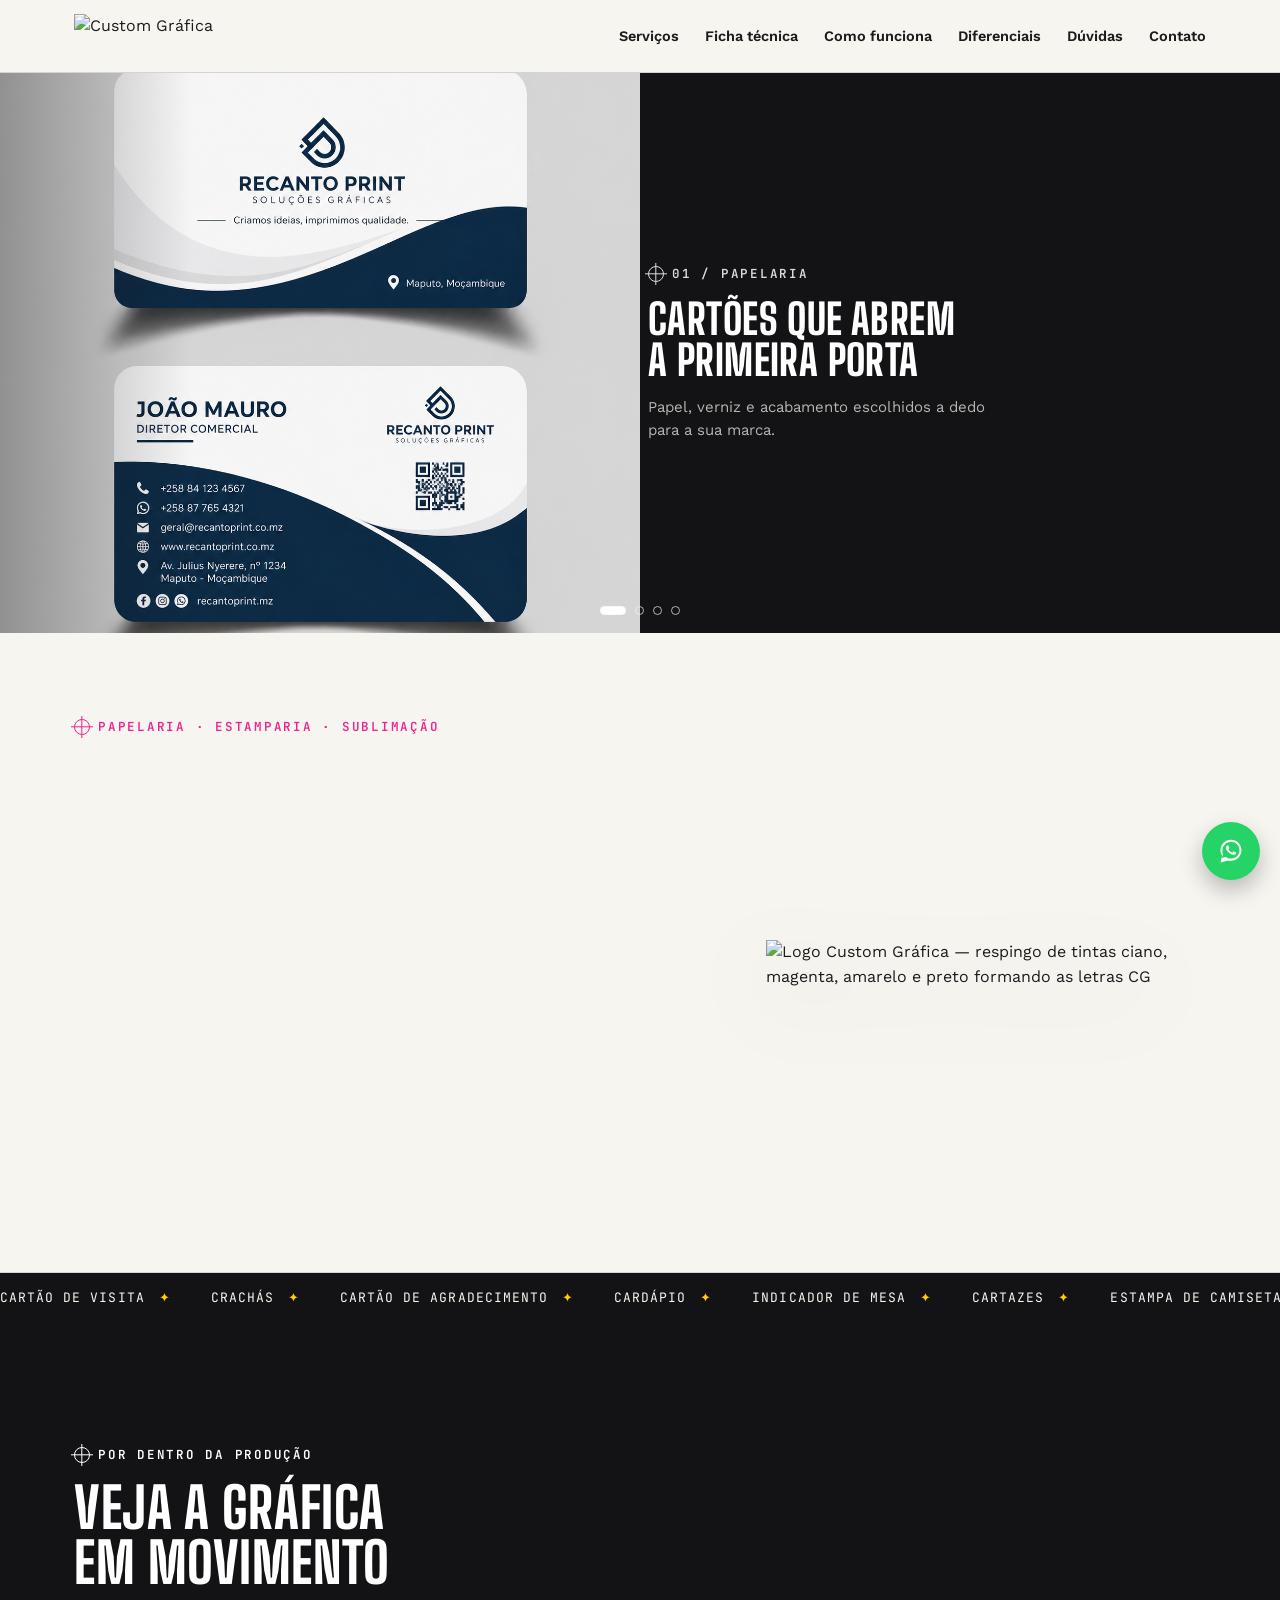
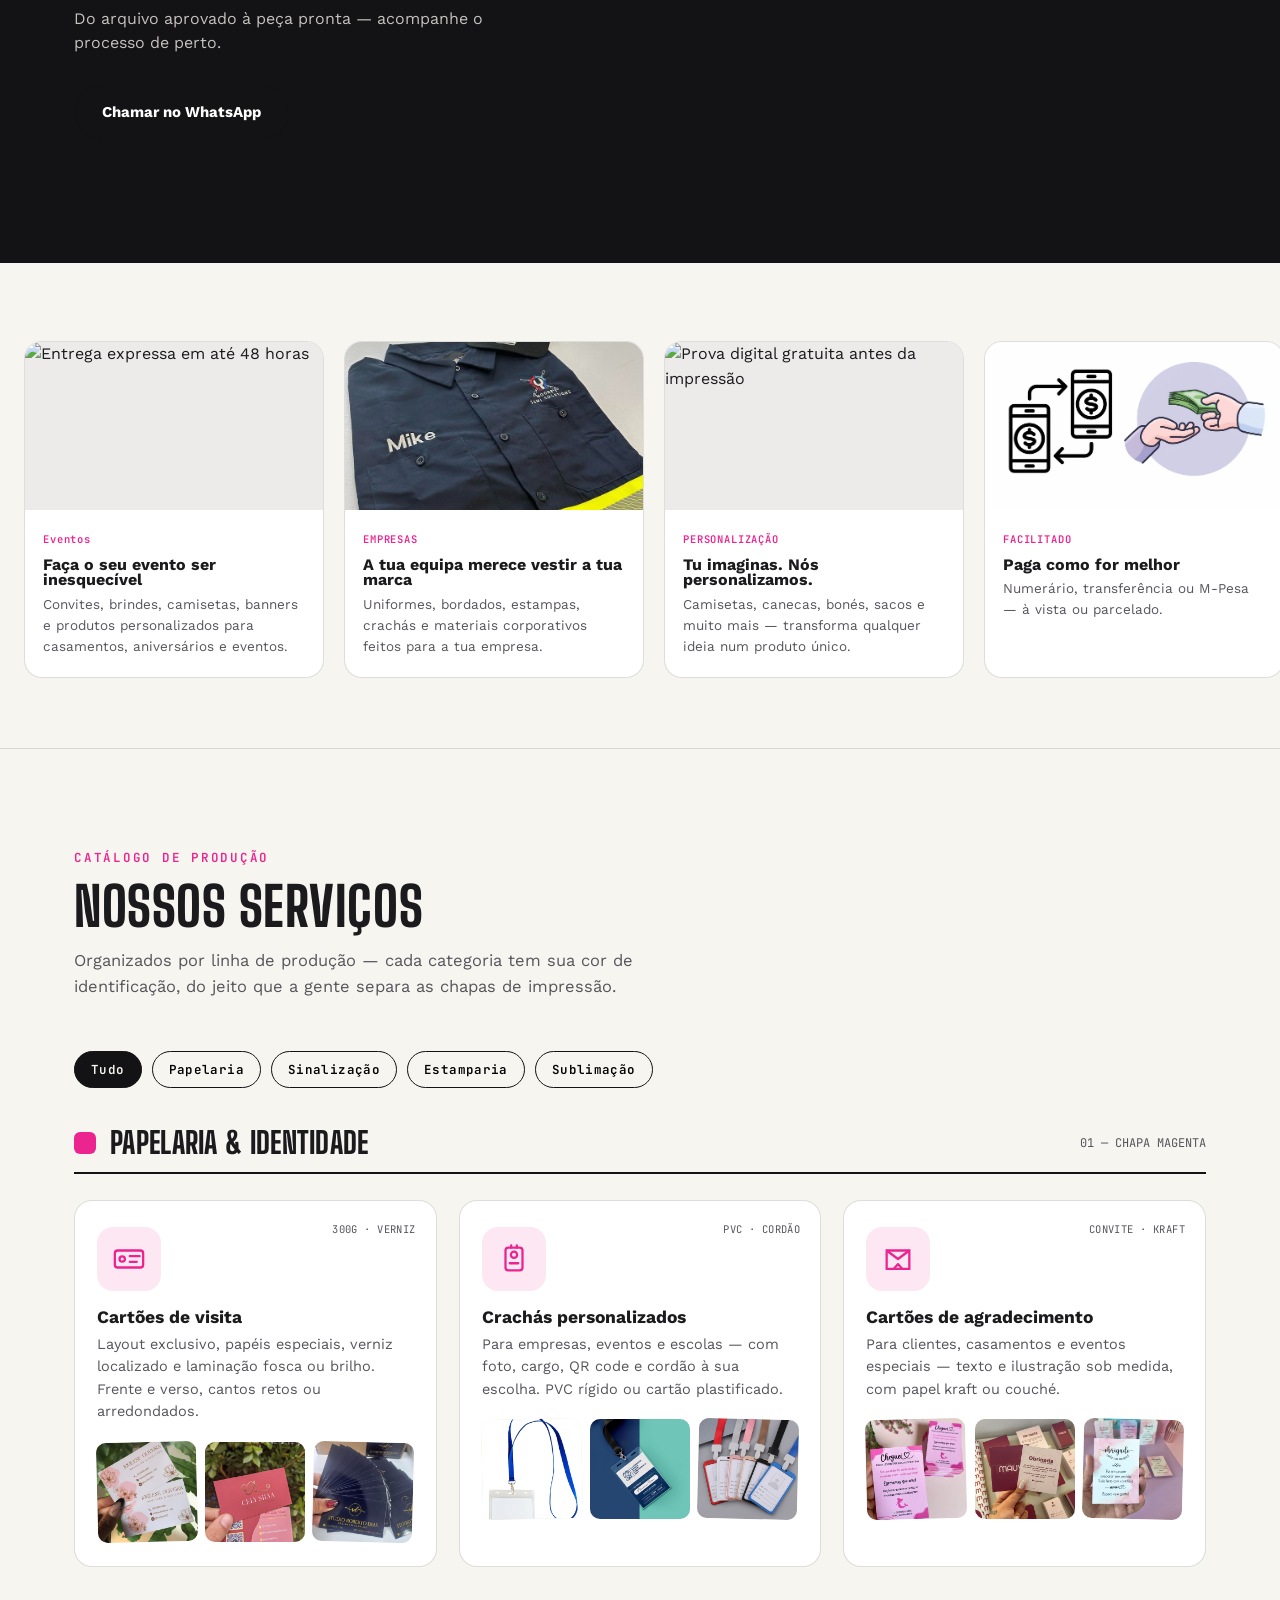
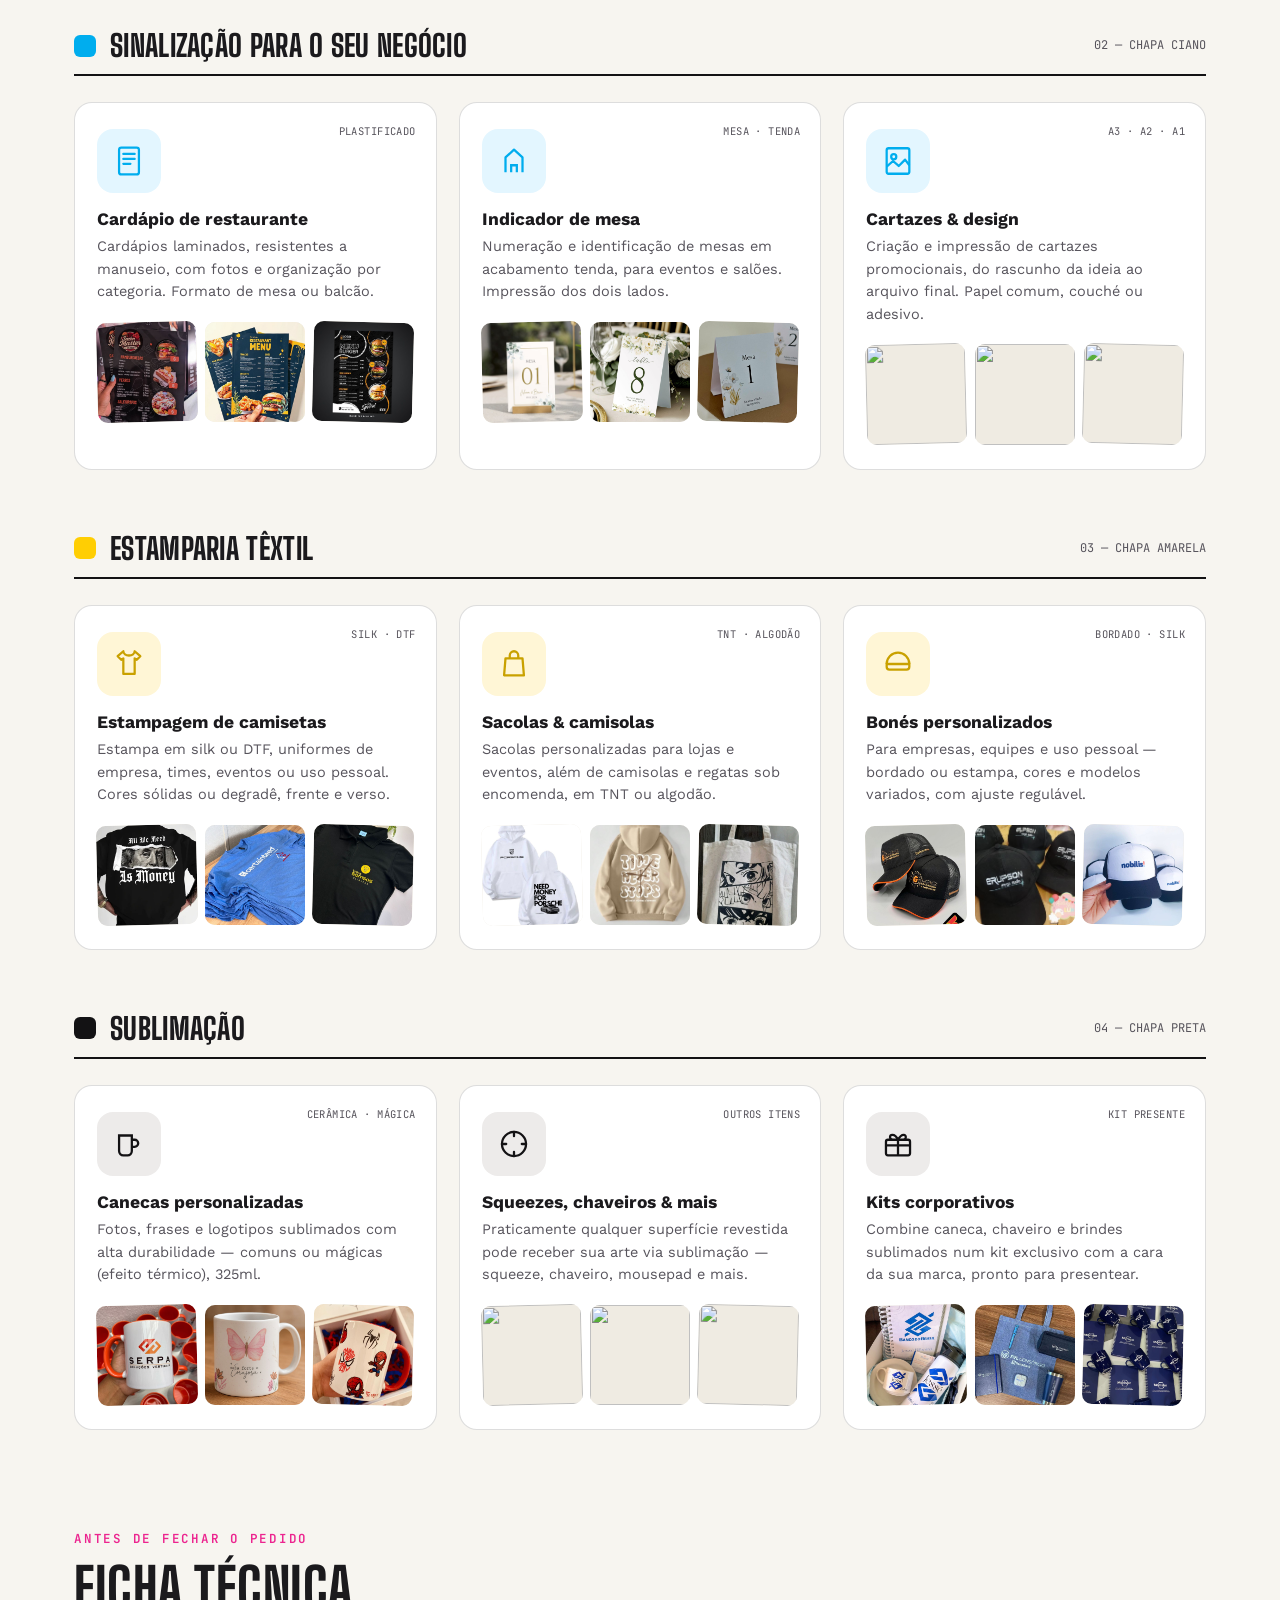
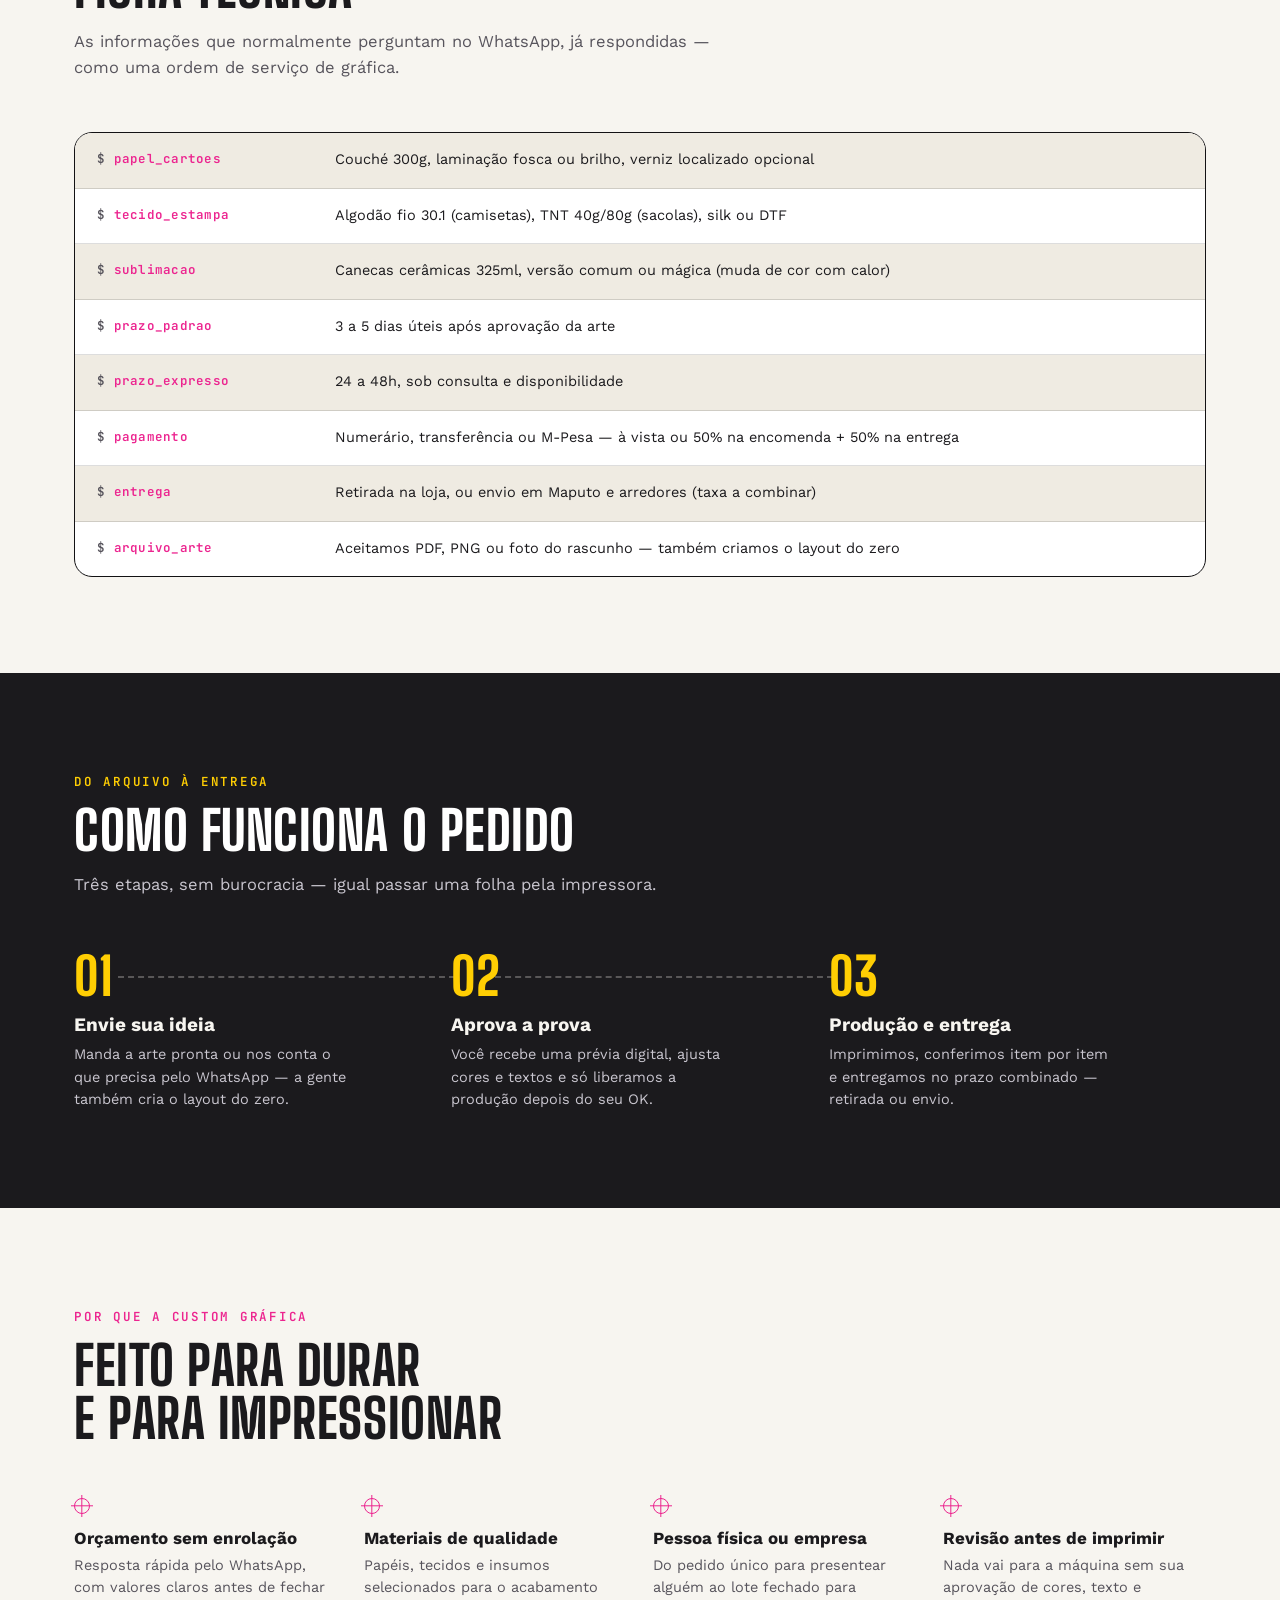
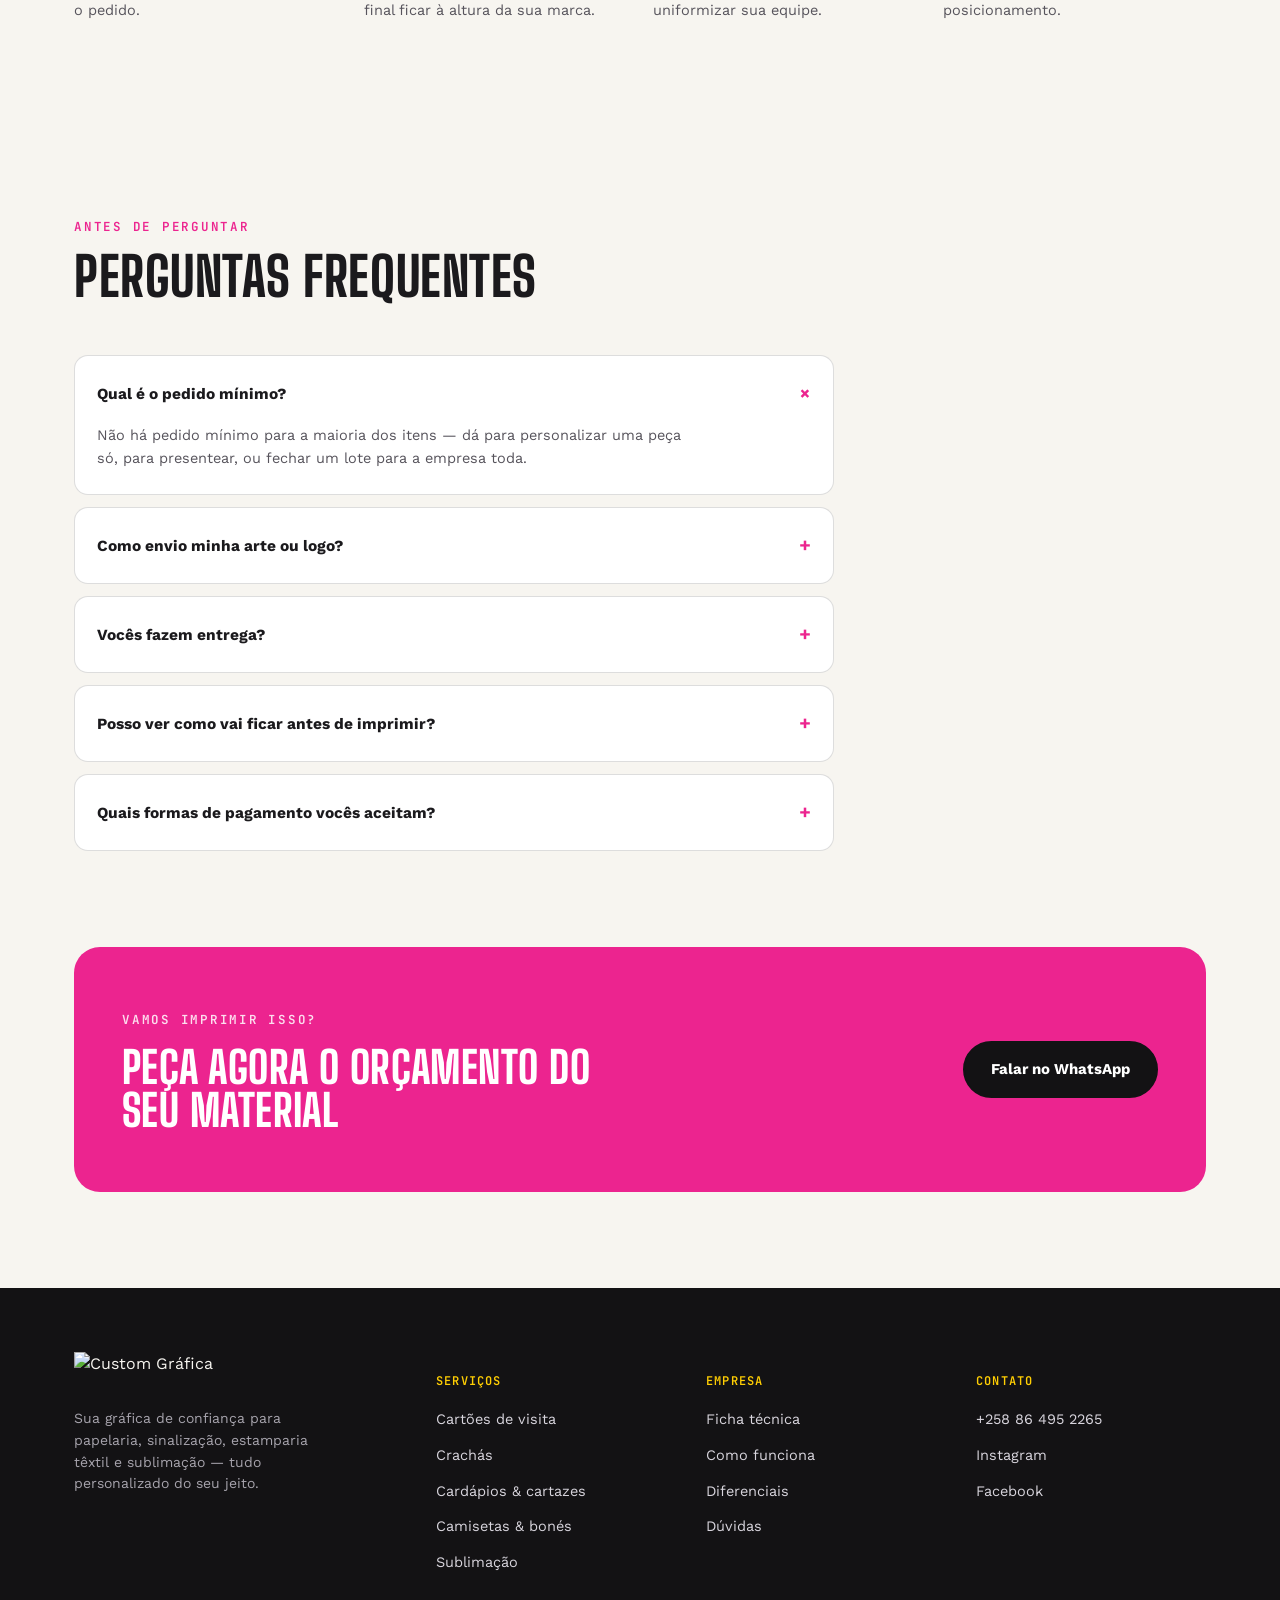
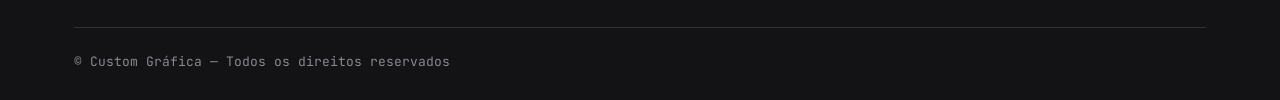
==== commit 5752eeee: "adicionando o resto" ====
--- a/index.html
+++ b/index.html
@@ -23,7 +23,6 @@
   <nav class="nav">
     <a href="#top" class="brand">
       <img src="logo_full.png" alt="Custom Gráfica">
-      <span style="font-family:'Big Shoulders Display'; font-weight:800; font-size:22px; letter-spacing:.01em; text-transform:uppercase;">Custom Gráfica</span>
     </a>
     <ul class="navlinks" id="navlinks">
       <li><a href="#servicos">Serviços</a></li>
@@ -32,7 +31,7 @@
       <li><a href="#diferenciais">Diferenciais</a></li>
       <li><a href="#faq">Dúvidas</a></li>
       <li><a href="#contato">Contato</a></li>
-      <li><a class="navcta" href="https://wa.me/258864952265" target="_blank" rel="noopener">Peça um orçamento</a></li>
+      
     </ul>
     <button class="burger" id="burger" aria-label="Abrir menu" aria-expanded="false">
       <span></span><span></span><span></span>
@@ -117,11 +116,7 @@
           </a>
           <a href="#servicos" class="btn btn-outline">Ver serviços</a>
         </div>
-        <div class="hero-stats reveal">
-          <div><strong>4</strong><span>Cores de produção CMYK</span></div>
-          <div><strong>+30</strong><span>Itens personalizáveis</span></div>
-          <div><strong>100%</strong><span>Arte revisada antes de imprimir</span></div>
-        </div>
+      
       </div>
       <div class="hero-art">
         <img src="logo_full.png" alt="Logo Custom Gráfica — respingo de tintas ciano, magenta, amarelo e preto formando as letras CG">
@@ -139,7 +134,7 @@
   <!-- VIDEO BANNER -->
   <section class="video-banner" id="videoBanner" aria-label="Vídeo institucional">
     <video class="video-banner-media" id="bannerVideo" autoplay muted loop playsinline preload="metadata" poster="video-banner-poster.png">
-      <source src="https://youtu.be/0g3vmDx2lIY?si=icylHlysDoe41qCO" type="video/mp4">
+      <source src="banner-video.mp4" type="video/mp4">
     </video>
     <div class="video-banner-overlay"></div>
     <div class="video-banner-content">
@@ -148,52 +143,45 @@
       <p>Do arquivo aprovado à peça pronta — acompanhe o processo de perto.</p>
       <a href="https://wa.me/258864952265" target="_blank" rel="noopener" class="btn btn-solid">Chamar no WhatsApp</a>
     </div>
-    <button class="video-toggle" id="videoToggle" aria-label="Pausar vídeo" aria-pressed="false">
-      <svg class="icon-pause" viewBox="0 0 24 24" fill="currentColor"><rect x="6" y="5" width="4" height="14" rx="1"/><rect x="14" y="5" width="4" height="14" rx="1"/></svg>
-      <svg class="icon-play" viewBox="0 0 24 24" fill="currentColor" style="display:none"><path d="M8 5v14l11-7z"/></svg>
-    </button>
-    <button class="video-mute" id="videoMute" aria-label="Ativar som" aria-pressed="false">
-      <svg class="icon-muted" viewBox="0 0 24 24" fill="currentColor"><path d="M4 9v6h4l5 5V4L8 9H4z"/><path d="M17 8l4 8M21 8l-4 8" stroke="currentColor" stroke-width="1.8" stroke-linecap="round"/></svg>
-      <svg class="icon-sound" viewBox="0 0 24 24" fill="currentColor" style="display:none"><path d="M4 9v6h4l5 5V4L8 9H4z"/><path d="M16.5 8.5a5 5 0 0 1 0 7M19 6a8.5 8.5 0 0 1 0 12" stroke="currentColor" stroke-width="1.8" fill="none" stroke-linecap="round"/></svg>
-    </button>
+   
+   
   </section>
 
   <!-- BANNER CAROUSEL -->
   <section class="banner-section" id="banners" aria-label="Destaques e promoções">
     <div class="wrap banner-head">
-      <span class="eyebrow" style="color:var(--cyan)"><span class="regmark" style="color:var(--cyan)"></span> Prensa rodando</span>
-      <span class="banner-hint">arraste ↔ ou deixe rolar sozinho</span>
+     
     </div>
     <div class="banner-strip" id="bannerStrip">
       <div class="banner-track" id="bannerTrack">
         <!-- banner 1 -->
         <article class="banner-card">
           <div class="banner-photo"><img src="banner-entrega-48h.png" alt="Entrega expressa em até 48 horas" loading="lazy"></div>
-          <div class="banner-caption"><span class="banner-tag">PRAZO</span><h4>Entrega em até 48h</h4><p>Produção expressa para quem não pode esperar.</p></div>
+          <div class="banner-caption"><span class="banner-tag">Eventos</span><h4>Faça o seu evento ser inesquecível</h4><p>Convites, brindes, camisetas, banners e produtos personalizados para casamentos, aniversários e eventos.</p></div>
         </article>
         <!-- banner 2 -->
         <article class="banner-card">
-          <div class="banner-photo"><img src="banner-sem-minimo.png" alt="Pedidos sem quantidade mínima" loading="lazy"></div>
-          <div class="banner-caption"><span class="banner-tag">SEM MÍNIMO</span><h4>Pede 1, pede 100</h4><p>Personaliza uma peça só para presentear, sem lote fechado.</p></div>
+          <div class="banner-photo"><img src="empresas.jpg" alt="Pedidos sem quantidade mínima" loading="lazy"></div>
+          <div class="banner-caption"><span class="banner-tag">EMPRESAS</span><h4>A tua equipa merece vestir a tua marca</h4><p>Uniformes, bordados, estampas, crachás e materiais corporativos feitos para a tua empresa.</p></div>
         </article>
         <!-- banner 3 -->
         <article class="banner-card">
           <div class="banner-photo"><img src="banner-prova-digital.png" alt="Prova digital gratuita antes da impressão" loading="lazy"></div>
-          <div class="banner-caption"><span class="banner-tag">SEM SURPRESA</span><h4>Prova digital grátis</h4><p>Você aprova cor, texto e posição antes de rodar a máquina.</p></div>
+          <div class="banner-caption"><span class="banner-tag">PERSONALIZAÇÃO</span><h4>Tu imaginas. Nós personalizamos.</h4><p>Camisetas, canecas, bonés, sacos e muito mais — transforma qualquer ideia num produto único.</p></div>
         </article>
         <!-- banner 4 -->
         <article class="banner-card">
-          <div class="banner-photo"><img src="banner-pagamento.png" alt="Formas de pagamento facilitadas" loading="lazy"></div>
+          <div class="banner-photo"><img src="pagamento.png" alt="Formas de pagamento facilitadas" loading="lazy"></div>
           <div class="banner-caption"><span class="banner-tag">FACILITADO</span><h4>Paga como for melhor</h4><p>Numerário, transferência ou M-Pesa — à vista ou parcelado.</p></div>
         </article>
         <!-- banner 5 -->
         <article class="banner-card">
-          <div class="banner-photo"><img src="banner-kits-empresa.png" alt="Kits personalizados para empresas" loading="lazy"></div>
-          <div class="banner-caption"><span class="banner-tag">PARA EQUIPES</span><h4>Kits para empresas</h4><p>Crachás, camisetas e canecas com a mesma identidade, num pedido só.</p></div>
+          <div class="banner-photo"><img src="kit-empresa.jpg" alt="Kits personalizados para empresas" loading="lazy"></div>
+          <div class="banner-caption"><span class="banner-tag">QUALIDADE</span><h4>Detalhes que fazem a diferença</h4><p>Estampas, bordados e impressões com acabamento pensado para valorizar cada peça.</p></div>
         </article>
         <!-- banner 6 -->
         <article class="banner-card">
-          <div class="banner-photo"><img src="banner-retirada-entrega.png" alt="Retirada na loja ou entrega em domicílio" loading="lazy"></div>
+          <div class="banner-photo"><img src="entrega.jpg" alt="Retirada na loja ou entrega em domicílio" loading="lazy"></div>
           <div class="banner-caption"><span class="banner-tag">LOGÍSTICA</span><h4>Retirada ou entrega</h4><p>Vem buscar na loja ou recebe em casa, em Maputo e arredores.</p></div>
         </article>
       </div>
@@ -233,9 +221,9 @@
             <h4>Cartões de visita</h4>
             <p>Layout exclusivo, papéis especiais, verniz localizado e laminação fosca ou brilho. Frente e verso, cantos retos ou arredondados.</p>
             <div class="photo-strip" aria-hidden="true">
-              <div class="photo-slot"><img src="cartao-visita-01.png" alt="" loading="lazy"></div>
-              <div class="photo-slot"><img src="cartao-visita-02.png" alt="" loading="lazy"></div>
-              <div class="photo-slot"><img src="cartao-visita-03.png" alt="" loading="lazy"></div>
+              <div class="photo-slot"><img src="cartao-1.jpg" alt="" loading="lazy"></div>
+              <div class="photo-slot"><img src="cartao-2.jpg" alt="" loading="lazy"></div>
+              <div class="photo-slot"><img src="cartao-3.jpg" alt="" loading="lazy"></div>
             </div>
           </div>
           <div class="card">
@@ -246,9 +234,10 @@
             <h4>Crachás personalizados</h4>
             <p>Para empresas, eventos e escolas — com foto, cargo, QR code e cordão à sua escolha. PVC rígido ou cartão plastificado.</p>
             <div class="photo-strip" aria-hidden="true">
-              <div class="photo-slot"><img src="cracha-01.png" alt="" loading="lazy"></div>
-              <div class="photo-slot"><img src="cracha-02.png" alt="" loading="lazy"></div>
-              <div class="photo-slot"><img src="cracha-03.png" alt="" loading="lazy"></div>
+              <div class="photo-slot"><img src="cracha-1.jpg" alt="" loading="lazy"></div>
+              <div class="photo-slot"><img src="cracha-2.jpg" alt="" loading="lazy"></div>
+              <div class="photo-slot"><img src="cracha-3.jpg
+                " alt="" loading="lazy"></div>
             </div>
           </div>
           <div class="card">
@@ -259,9 +248,9 @@
             <h4>Cartões de agradecimento</h4>
             <p>Para clientes, casamentos e eventos especiais — texto e ilustração sob medida, com papel kraft ou couché.</p>
             <div class="photo-strip" aria-hidden="true">
-              <div class="photo-slot"><img src="agradecimento-01.png" alt="" loading="lazy"></div>
-              <div class="photo-slot"><img src="agradecimento-02.png" alt="" loading="lazy"></div>
-              <div class="photo-slot"><img src="agradecimento-03.png" alt="" loading="lazy"></div>
+              <div class="photo-slot"><img src="agradecimento-01.jpg" alt="" loading="lazy"></div>
+              <div class="photo-slot"><img src="agradecimento-02.jpg" alt="" loading="lazy"></div>
+              <div class="photo-slot"><img src="agradecimento-03.jpg" alt="" loading="lazy"></div>
             </div>
           </div>
         </div>
@@ -283,9 +272,9 @@
             <h4>Cardápio de restaurante</h4>
             <p>Cardápios laminados, resistentes a manuseio, com fotos e organização por categoria. Formato de mesa ou balcão.</p>
             <div class="photo-strip" aria-hidden="true">
-              <div class="photo-slot"><img src="cardapio-01.png" alt="" loading="lazy"></div>
-              <div class="photo-slot"><img src="cardapio-02.png" alt="" loading="lazy"></div>
-              <div class="photo-slot"><img src="cardapio-03.png" alt="" loading="lazy"></div>
+              <div class="photo-slot"><img src="cardapio-01.jpg" alt="" loading="lazy"></div>
+              <div class="photo-slot"><img src="cardapio-02.jpg" alt="" loading="lazy"></div>
+              <div class="photo-slot"><img src="cardapio-03.jpg" alt="" loading="lazy"></div>
             </div>
           </div>
           <div class="card">
@@ -296,9 +285,9 @@
             <h4>Indicador de mesa</h4>
             <p>Numeração e identificação de mesas em acabamento tenda, para eventos e salões. Impressão dos dois lados.</p>
             <div class="photo-strip" aria-hidden="true">
-              <div class="photo-slot"><img src="indicador-mesa-01.png" alt="" loading="lazy"></div>
-              <div class="photo-slot"><img src="indicador-mesa-02.png" alt="" loading="lazy"></div>
-              <div class="photo-slot"><img src="indicador-mesa-03.png" alt="" loading="lazy"></div>
+              <div class="photo-slot"><img src="indicador-01.jpg" alt="" loading="lazy"></div>
+              <div class="photo-slot"><img src="indicador-02.jpg" alt="" loading="lazy"></div>
+              <div class="photo-slot"><img src="indicador-03.jpg" alt="" loading="lazy"></div>
             </div>
           </div>
           <div class="card">
@@ -333,9 +322,9 @@
             <h4>Estampagem de camisetas</h4>
             <p>Estampa em silk ou DTF, uniformes de empresa, times, eventos ou uso pessoal. Cores sólidas ou degradê, frente e verso.</p>
             <div class="photo-strip" aria-hidden="true">
-              <div class="photo-slot"><img src="camiseta-01.png" alt="" loading="lazy"></div>
-              <div class="photo-slot"><img src="camiseta-02.png" alt="" loading="lazy"></div>
-              <div class="photo-slot"><img src="camiseta-03.png" alt="" loading="lazy"></div>
+              <div class="photo-slot"><img src="camisa-01.jpg" alt="" loading="lazy"></div>
+              <div class="photo-slot"><img src="camisa-02.jpg" alt="" loading="lazy"></div>
+              <div class="photo-slot"><img src="camisa-03.jpg" alt="" loading="lazy"></div>
             </div>
           </div>
           <div class="card">
@@ -346,9 +335,9 @@
             <h4>Sacolas & camisolas</h4>
             <p>Sacolas personalizadas para lojas e eventos, além de camisolas e regatas sob encomenda, em TNT ou algodão.</p>
             <div class="photo-strip" aria-hidden="true">
-              <div class="photo-slot"><img src="sacola-01.png" alt="" loading="lazy"></div>
-              <div class="photo-slot"><img src="sacola-02.png" alt="" loading="lazy"></div>
-              <div class="photo-slot"><img src="sacola-03.png" alt="" loading="lazy"></div>
+              <div class="photo-slot"><img src="camisola-01.jpg" alt="" loading="lazy"></div>
+              <div class="photo-slot"><img src="camisola-02.jpg" alt="" loading="lazy"></div>
+              <div class="photo-slot"><img src="camisola-03.jpg" alt="" loading="lazy"></div>
             </div>
           </div>
           <div class="card">
@@ -359,9 +348,9 @@
             <h4>Bonés personalizados</h4>
             <p>Para empresas, equipes e uso pessoal — bordado ou estampa, cores e modelos variados, com ajuste regulável.</p>
             <div class="photo-strip" aria-hidden="true">
-              <div class="photo-slot"><img src="bone-01.png" alt="" loading="lazy"></div>
-              <div class="photo-slot"><img src="bone-02.png" alt="" loading="lazy"></div>
-              <div class="photo-slot"><img src="bone-03.png" alt="" loading="lazy"></div>
+              <div class="photo-slot"><img src="bone-01.jpg" alt="" loading="lazy"></div>
+              <div class="photo-slot"><img src="bone-02.jpg" alt="" loading="lazy"></div>
+              <div class="photo-slot"><img src="bone-03.jpg" alt="" loading="lazy"></div>
             </div>
           </div>
         </div>
@@ -383,9 +372,9 @@
             <h4>Canecas personalizadas</h4>
             <p>Fotos, frases e logotipos sublimados com alta durabilidade — comuns ou mágicas (efeito térmico), 325ml.</p>
             <div class="photo-strip" aria-hidden="true">
-              <div class="photo-slot"><img src="caneca-01.png" alt="" loading="lazy"></div>
-              <div class="photo-slot"><img src="caneca-02.png" alt="" loading="lazy"></div>
-              <div class="photo-slot"><img src="caneca-03.png" alt="" loading="lazy"></div>
+              <div class="photo-slot"><img src="caneca-01.jpg" alt="" loading="lazy"></div>
+              <div class="photo-slot"><img src="caneca-02.jpg" alt="" loading="lazy"></div>
+              <div class="photo-slot"><img src="caneca-03.jpg" alt="" loading="lazy"></div>
             </div>
           </div>
           <div class="card">
@@ -409,9 +398,9 @@
             <h4>Kits corporativos</h4>
             <p>Combine caneca, chaveiro e brindes sublimados num kit exclusivo com a cara da sua marca, pronto para presentear.</p>
             <div class="photo-strip" aria-hidden="true">
-              <div class="photo-slot"><img src="kit-corporativo-01.png" alt="" loading="lazy"></div>
-              <div class="photo-slot"><img src="kit-corporativo-02.png" alt="" loading="lazy"></div>
-              <div class="photo-slot"><img src="kit-corporativo-03.png" alt="" loading="lazy"></div>
+              <div class="photo-slot"><img src="kit-01.jpg" alt="" loading="lazy"></div>
+              <div class="photo-slot"><img src="kit-02.jpg" alt="" loading="lazy"></div>
+              <div class="photo-slot"><img src="kit-03.jpg" alt="" loading="lazy"></div>
             </div>
           </div>
         </div>
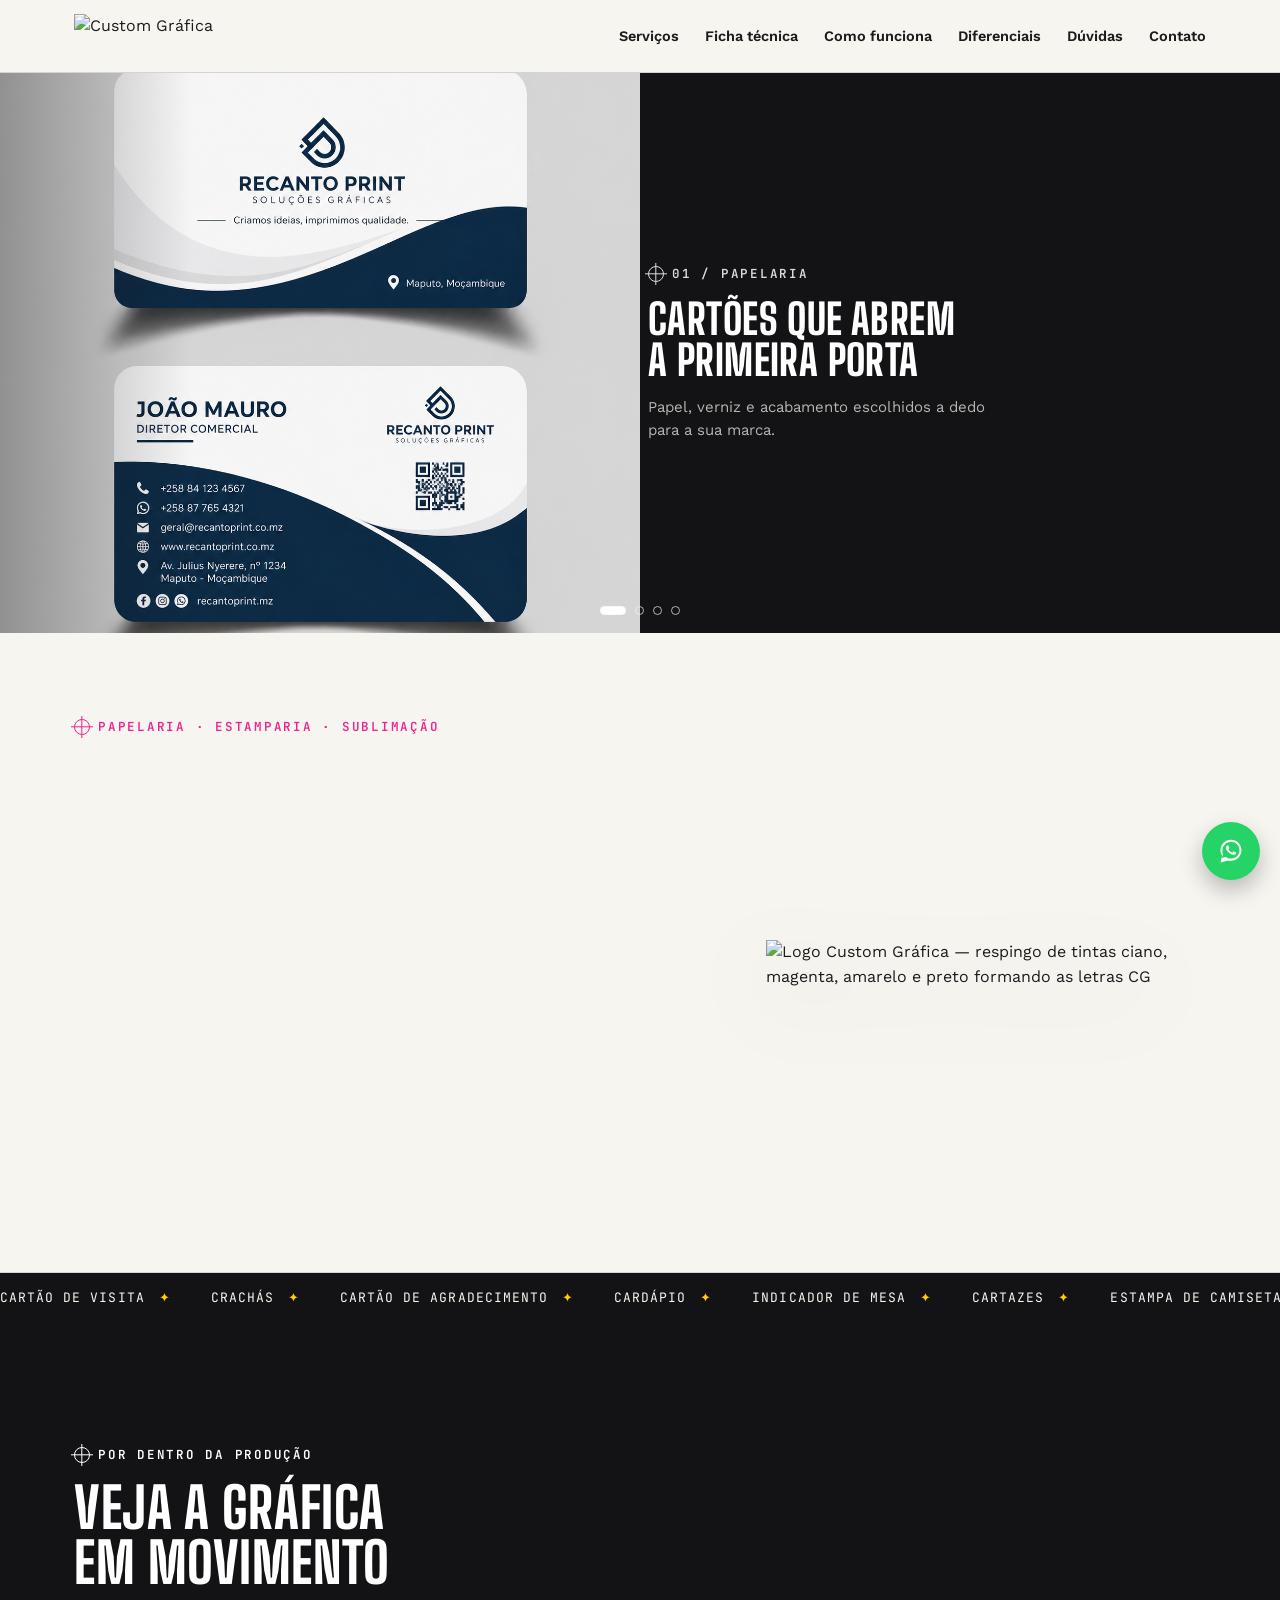
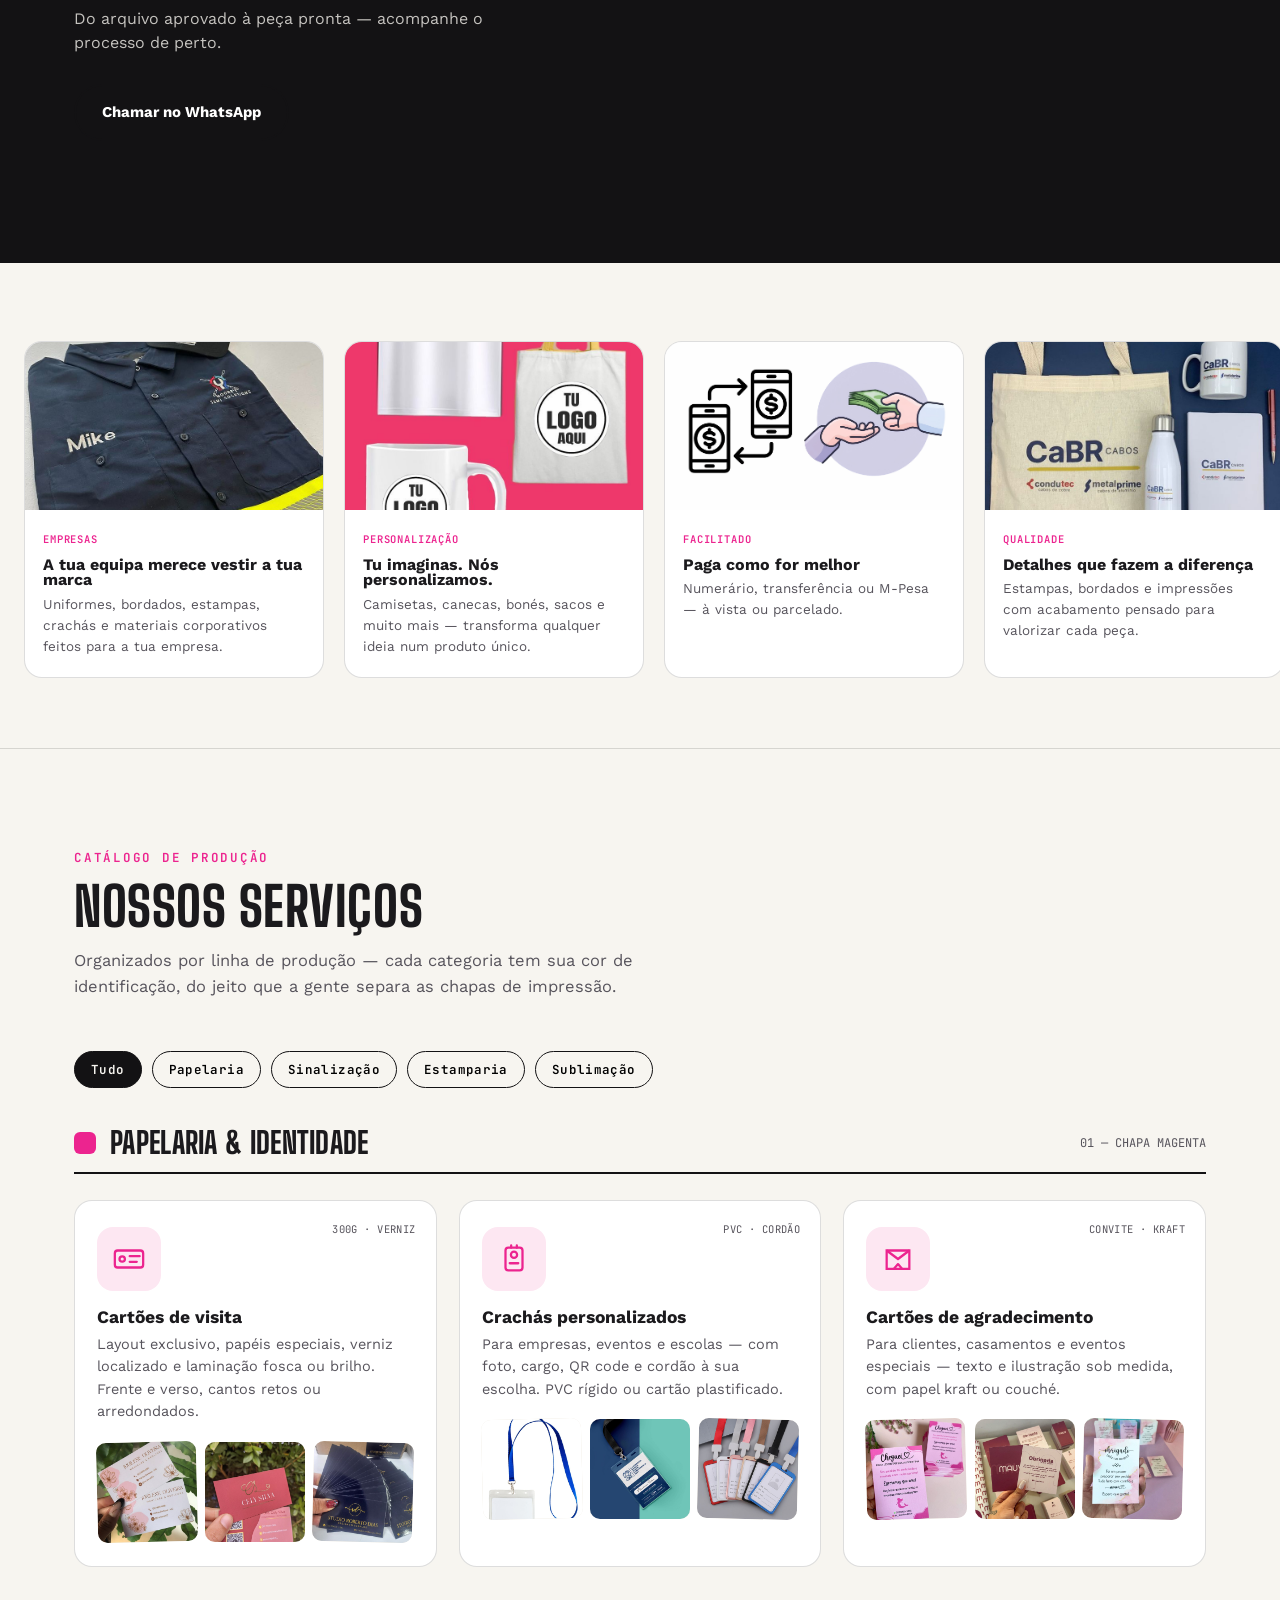
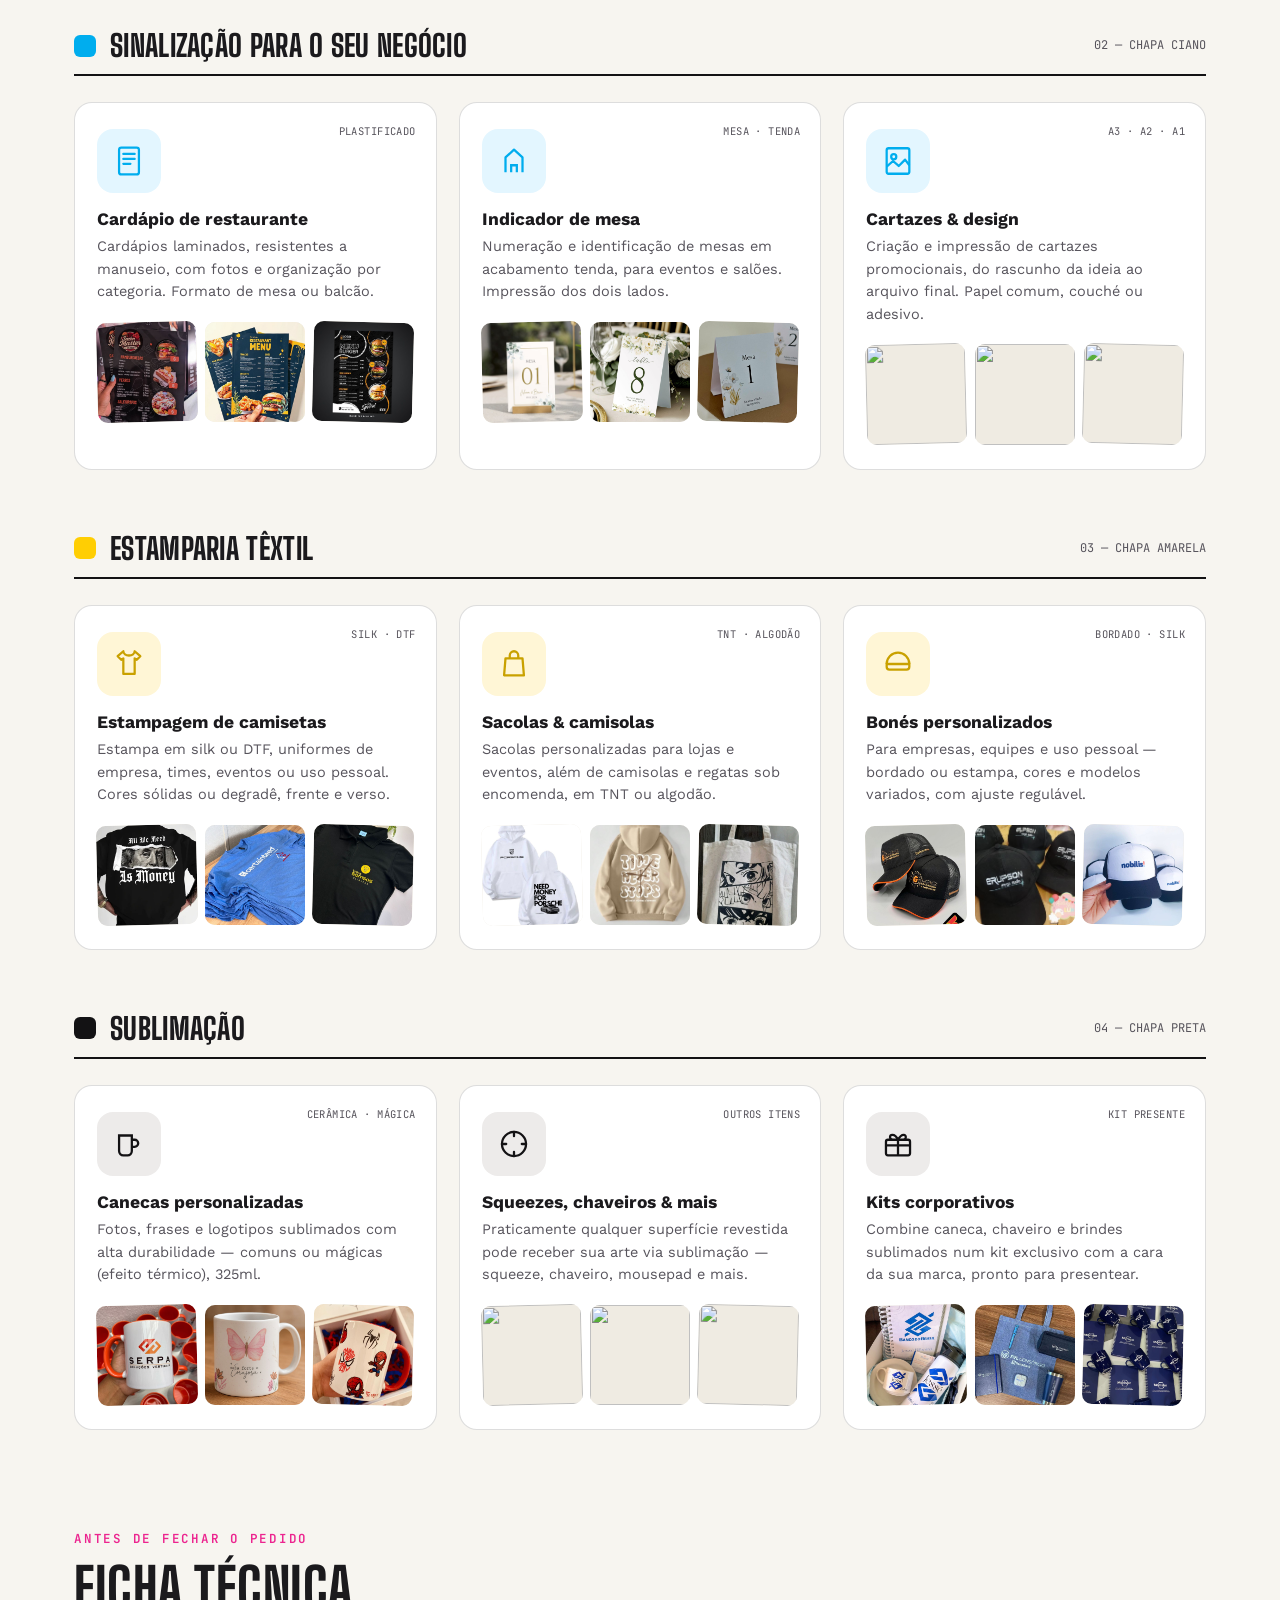
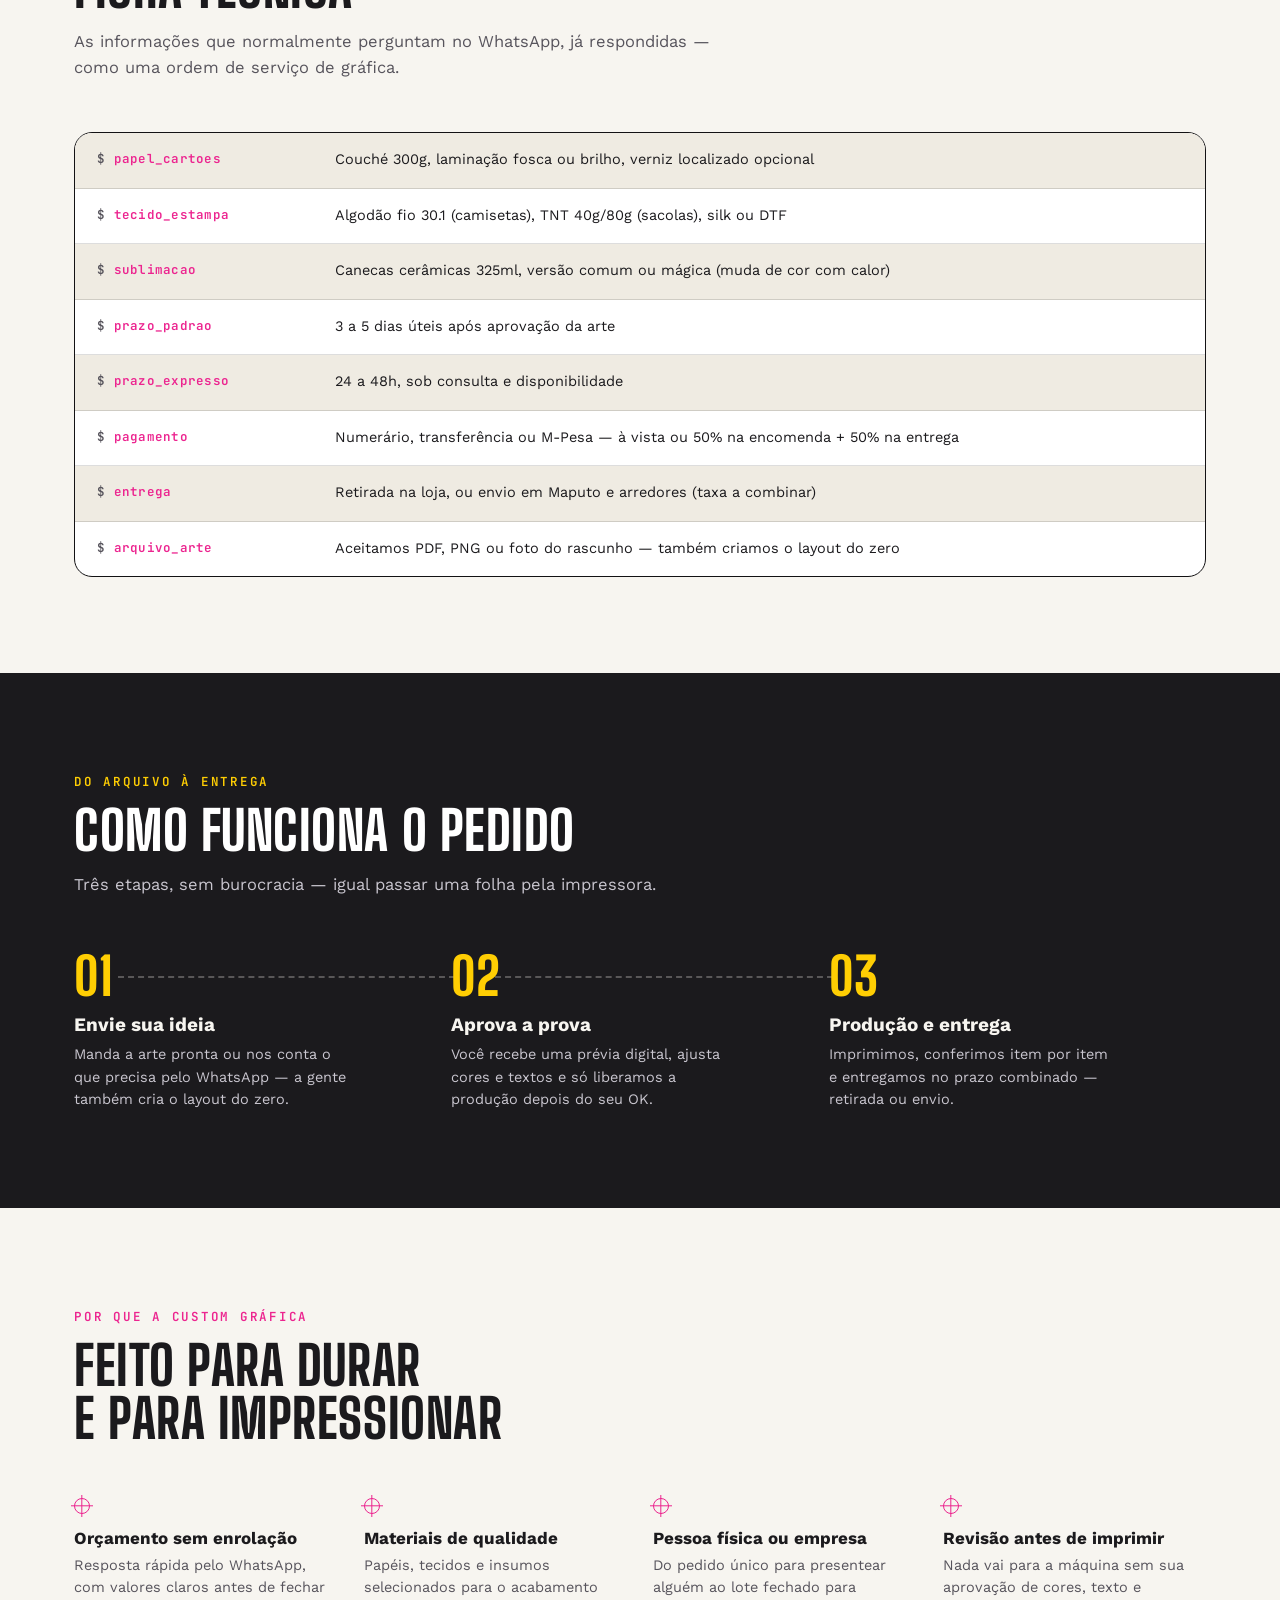
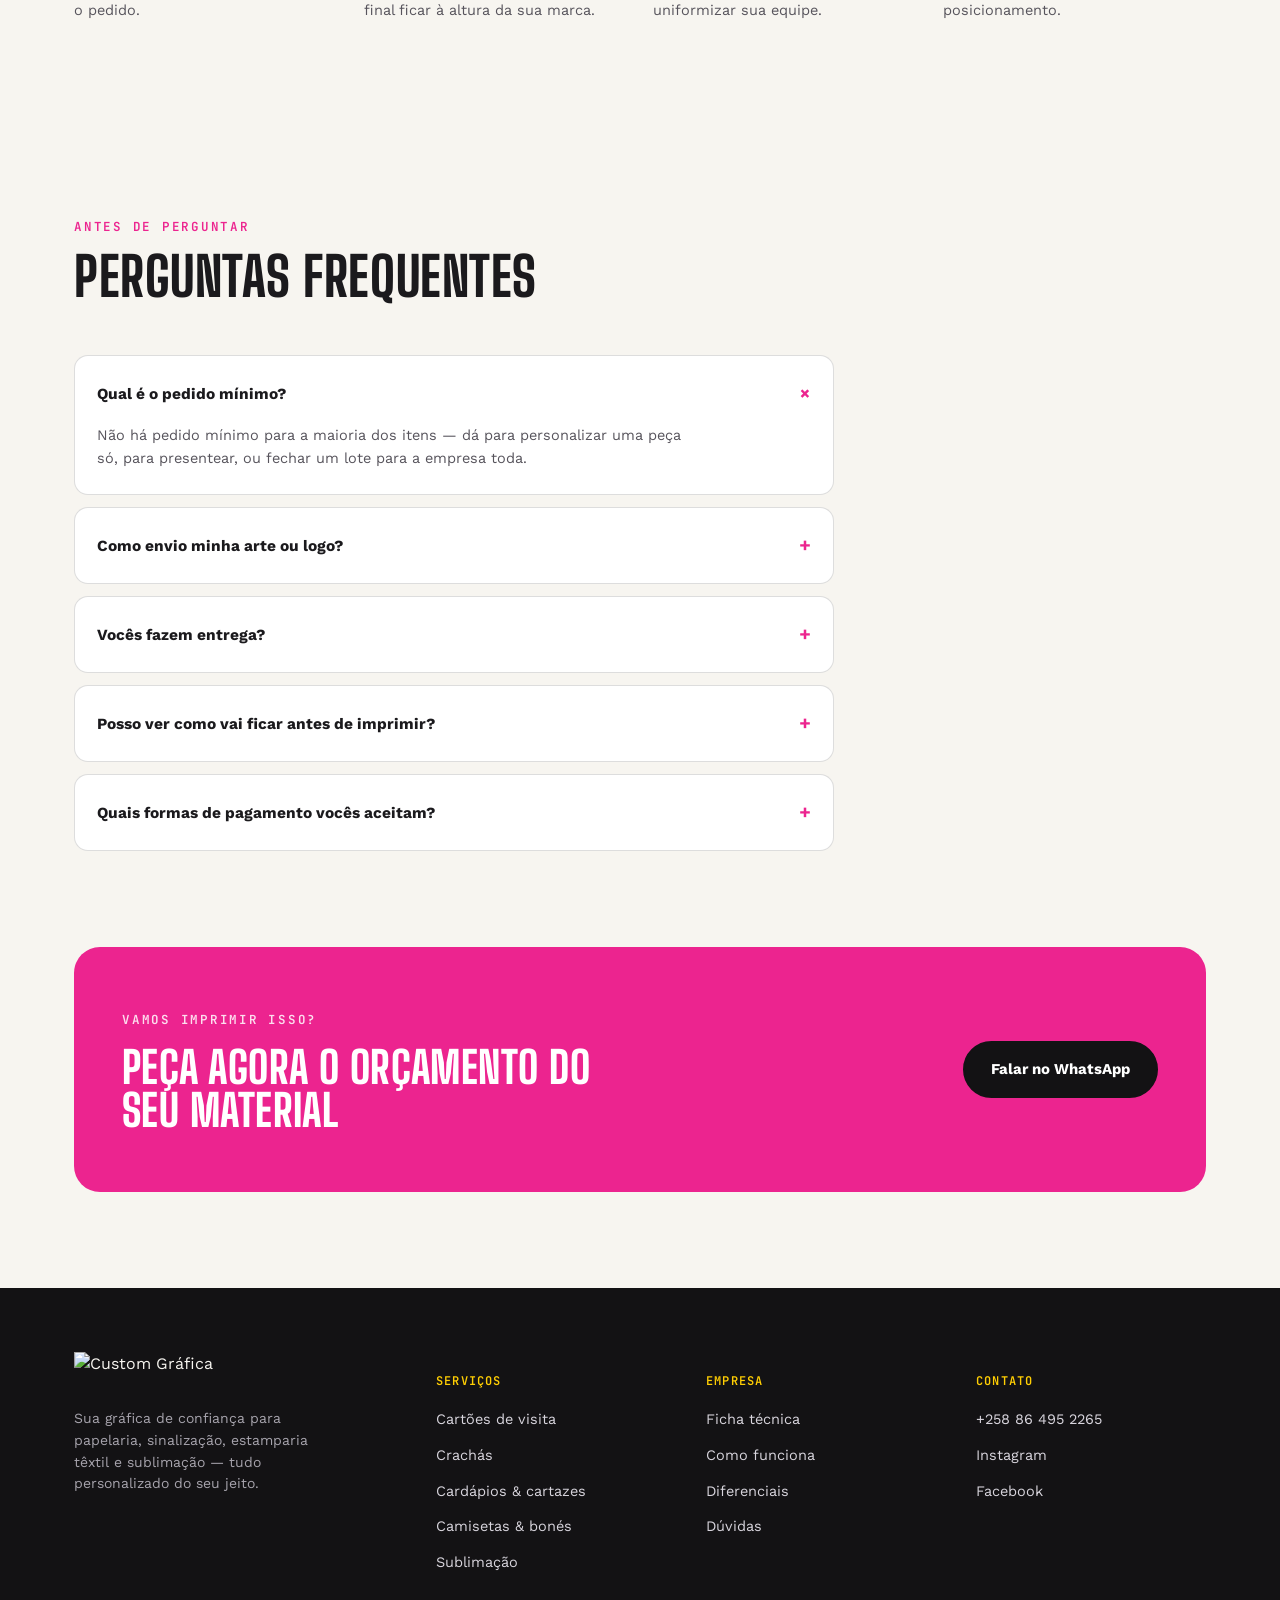
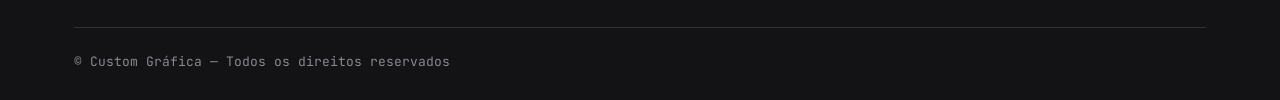
==== commit 2e9b69e5: "organizando as coisas" ====
--- a/index.html
+++ b/index.html
@@ -3,19 +3,22 @@
 <head>
 <meta charset="UTF-8">
 <meta name="viewport" content="width=device-width, initial-scale=1.0">
-<title>Custom Gráfica — Personalização e Impressão Rápida</title>
-<meta name="description" content="Cartões de visita, crachás, cardápios, cartazes, estamparia de camisetas, bonés e sublimação de canecas. Peça seu orçamento com a Custom Gráfica.">
-
-<link rel="icon" type="image/x-icon" href="favicon_icon.png">
-<link rel="icon" type="image/png" sizes="192x192" href="assets/favicon-192.png">
-<link rel="icon" type="image/png" sizes="512x512" href="assets/favicon-512.png">
-<link rel="apple-touch-icon" href="assets/apple-touch-icon.png">
+<title>Custom Gráfica | Personalização e Impressão Rápida</title>
+<meta name="description" content="Cartões de visita, crachás, cardápios, cartazes, estamparia de camisetas, gráfica em Maputo, bonés e sublimação de canecas. Peça seu orçamento com a Custom Gráfica.">
+
+<link rel="icon" type="image/png" sizes="32x32" href="favicon_32.png">
+<link rel="icon" type="image/png" sizes="192x192" href="favicon_32.png">
+<link rel="icon" type="image/png" sizes="512x512" href="favicon_32.png">
+<link rel="shortcut icon" href="favicon_icon.png">
+<link rel="apple-touch-icon" sizes="180x180" href="favicon_32.png">
+<link rel="apple-touch-icon-precomposed" sizes="180x180" href="favicon_32.png">
 <meta name="theme-color" content="#EC248F">
 
 <link rel="preconnect" href="https://fonts.googleapis.com">
 <link rel="preconnect" href="https://fonts.gstatic.com" crossorigin>
 <link href="https://fonts.googleapis.com/css2?family=Big+Shoulders+Display:wght@600;700;800;900&family=Work+Sans:wght@400;500;600;700&family=JetBrains+Mono:wght@500;600&display=swap" rel="stylesheet">
   <link rel="stylesheet" href="style.css">
+
 </head>
 <body>
 
@@ -154,11 +157,7 @@
     </div>
     <div class="banner-strip" id="bannerStrip">
       <div class="banner-track" id="bannerTrack">
-        <!-- banner 1 -->
-        <article class="banner-card">
-          <div class="banner-photo"><img src="banner-entrega-48h.png" alt="Entrega expressa em até 48 horas" loading="lazy"></div>
-          <div class="banner-caption"><span class="banner-tag">Eventos</span><h4>Faça o seu evento ser inesquecível</h4><p>Convites, brindes, camisetas, banners e produtos personalizados para casamentos, aniversários e eventos.</p></div>
-        </article>
+       
         <!-- banner 2 -->
         <article class="banner-card">
           <div class="banner-photo"><img src="empresas.jpg" alt="Pedidos sem quantidade mínima" loading="lazy"></div>
@@ -166,7 +165,7 @@
         </article>
         <!-- banner 3 -->
         <article class="banner-card">
-          <div class="banner-photo"><img src="banner-prova-digital.png" alt="Prova digital gratuita antes da impressão" loading="lazy"></div>
+          <div class="banner-photo"><img src="prova-digital.jpg" alt="Prova digital gratuita antes da impressão" loading="lazy"></div>
           <div class="banner-caption"><span class="banner-tag">PERSONALIZAÇÃO</span><h4>Tu imaginas. Nós personalizamos.</h4><p>Camisetas, canecas, bonés, sacos e muito mais — transforma qualquer ideia num produto único.</p></div>
         </article>
         <!-- banner 4 -->
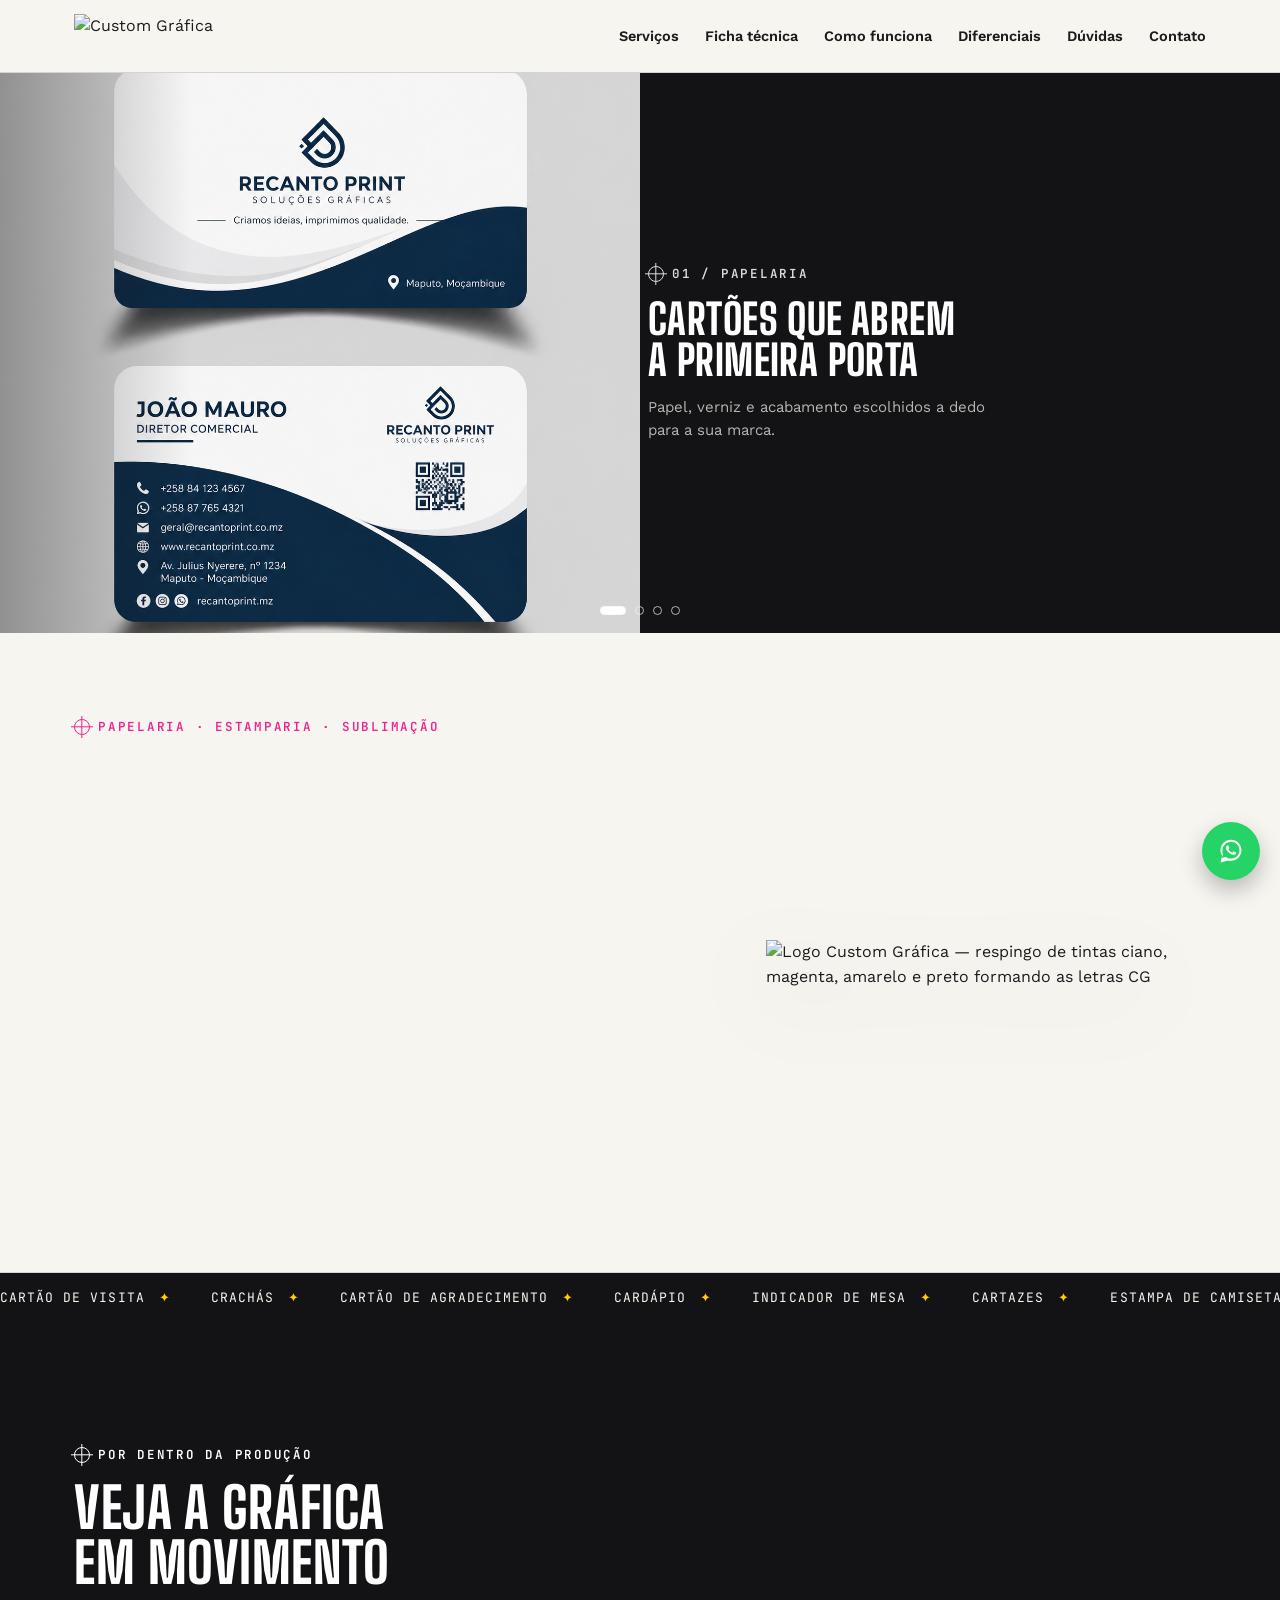
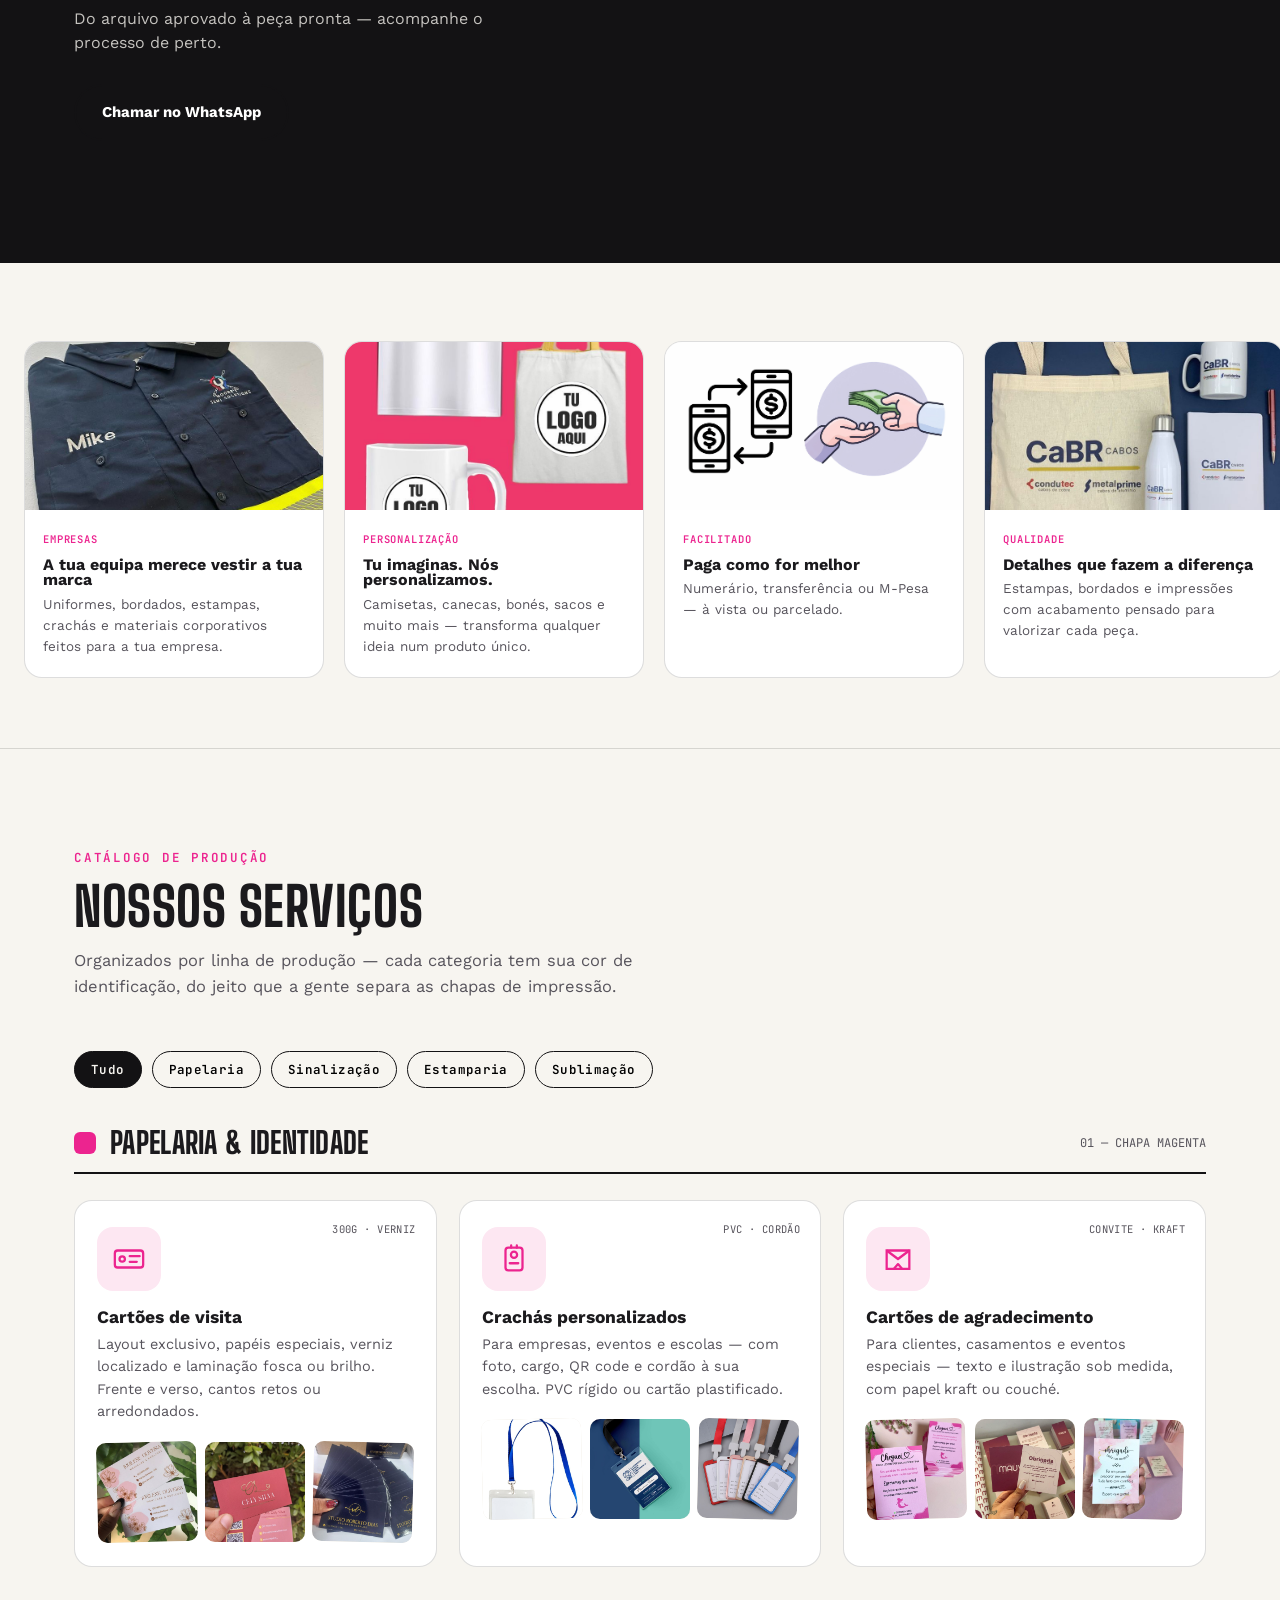
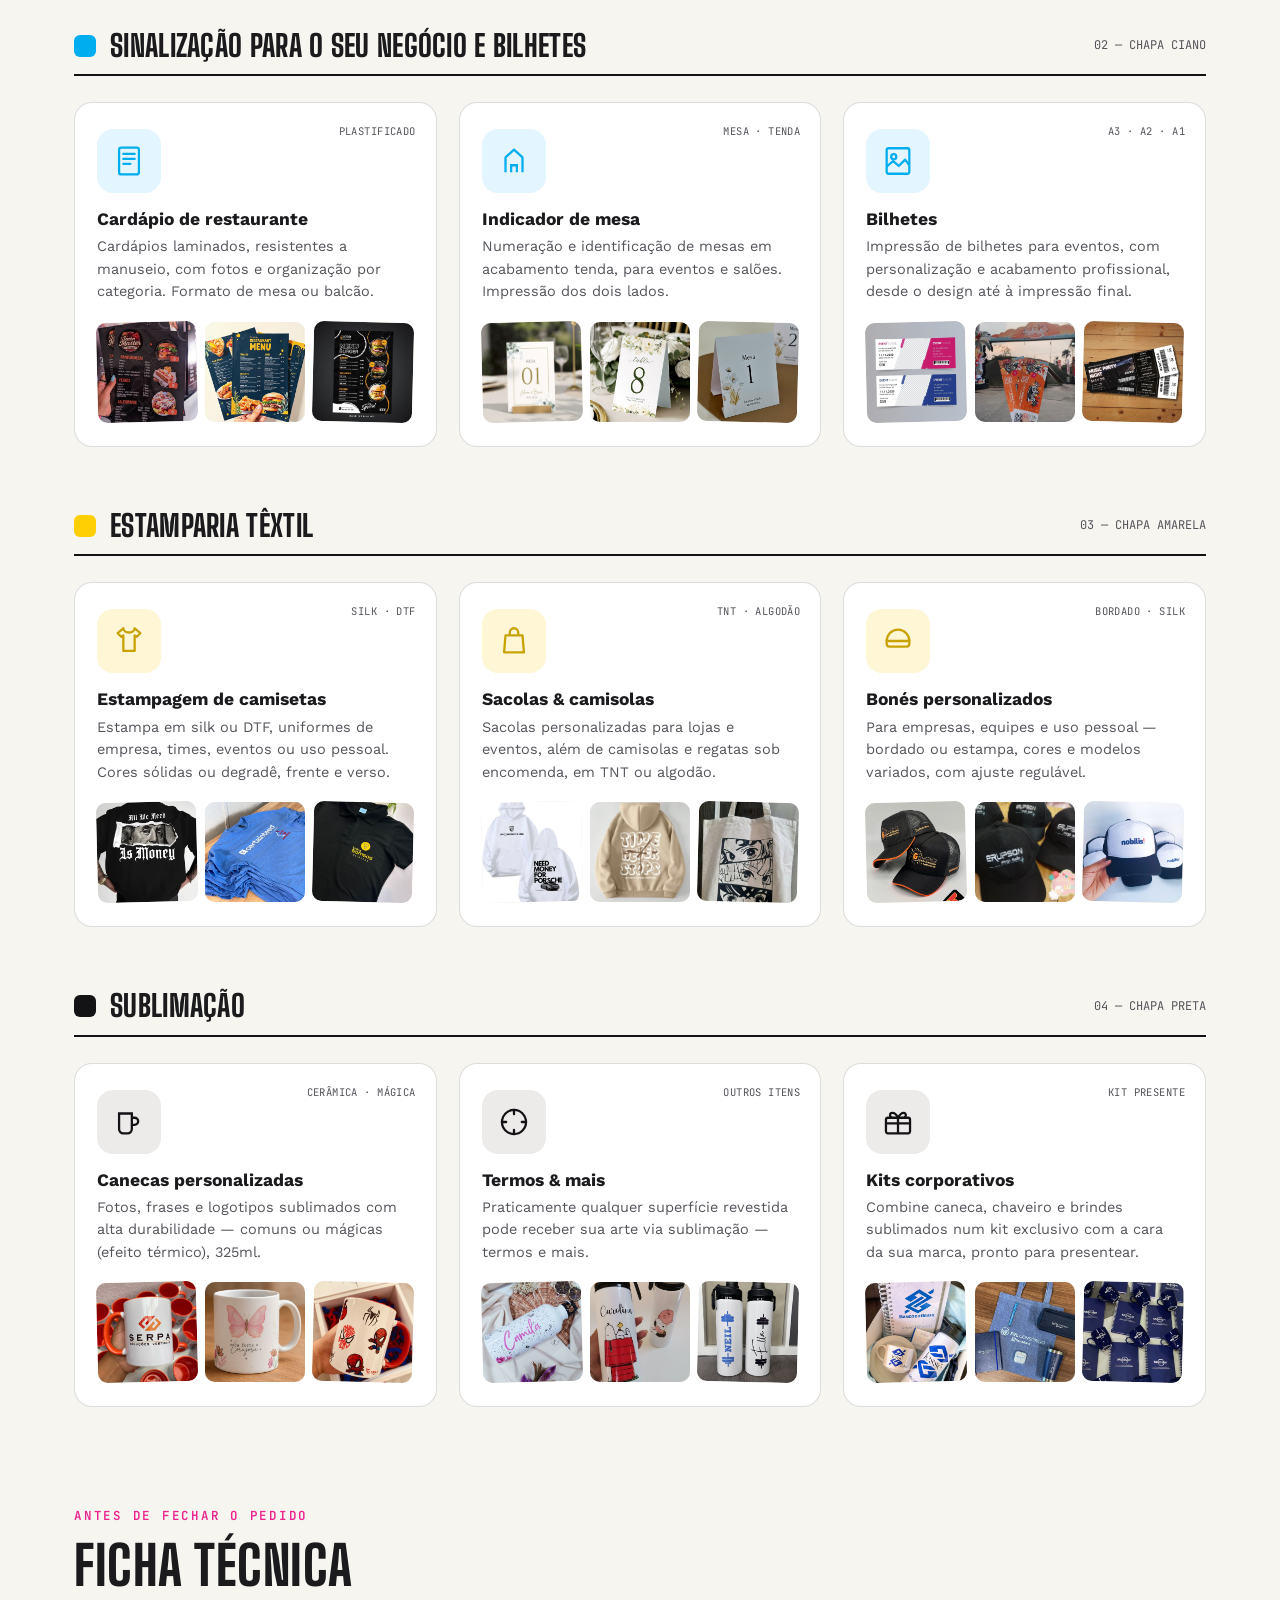
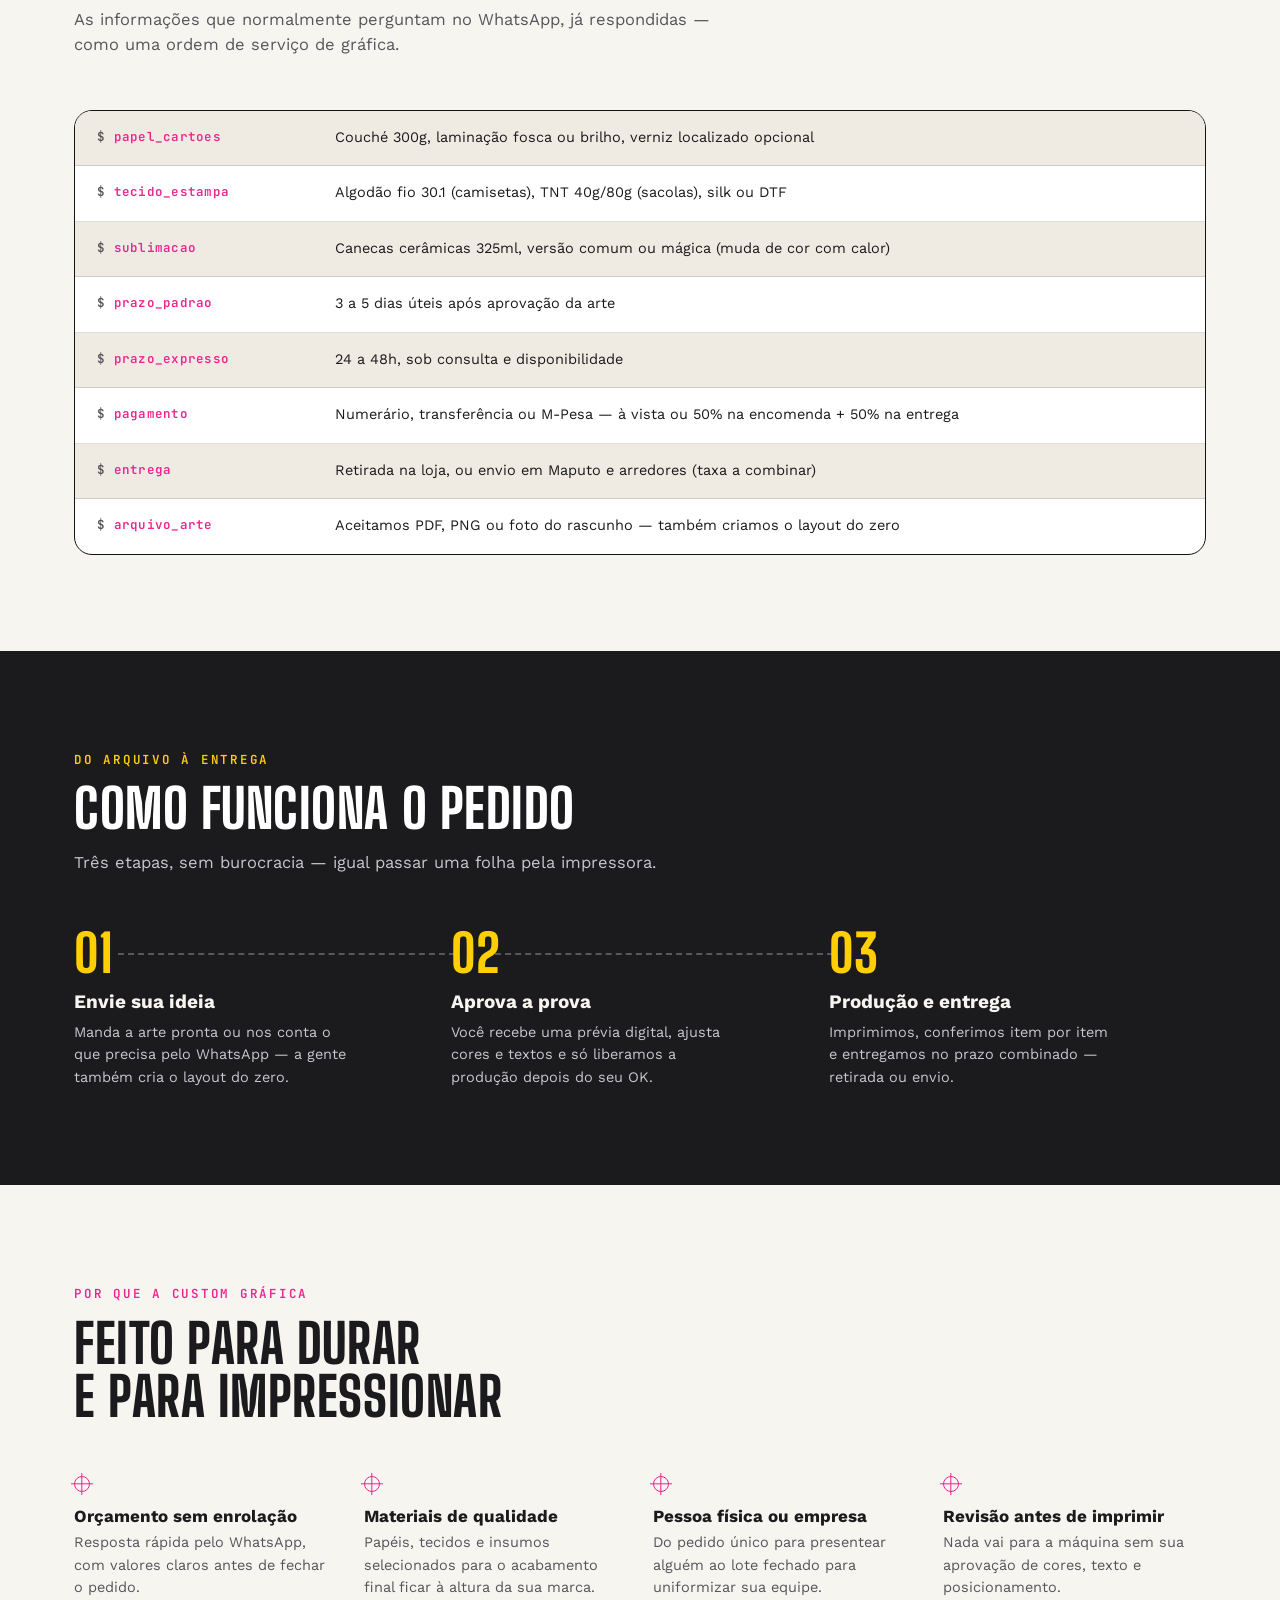
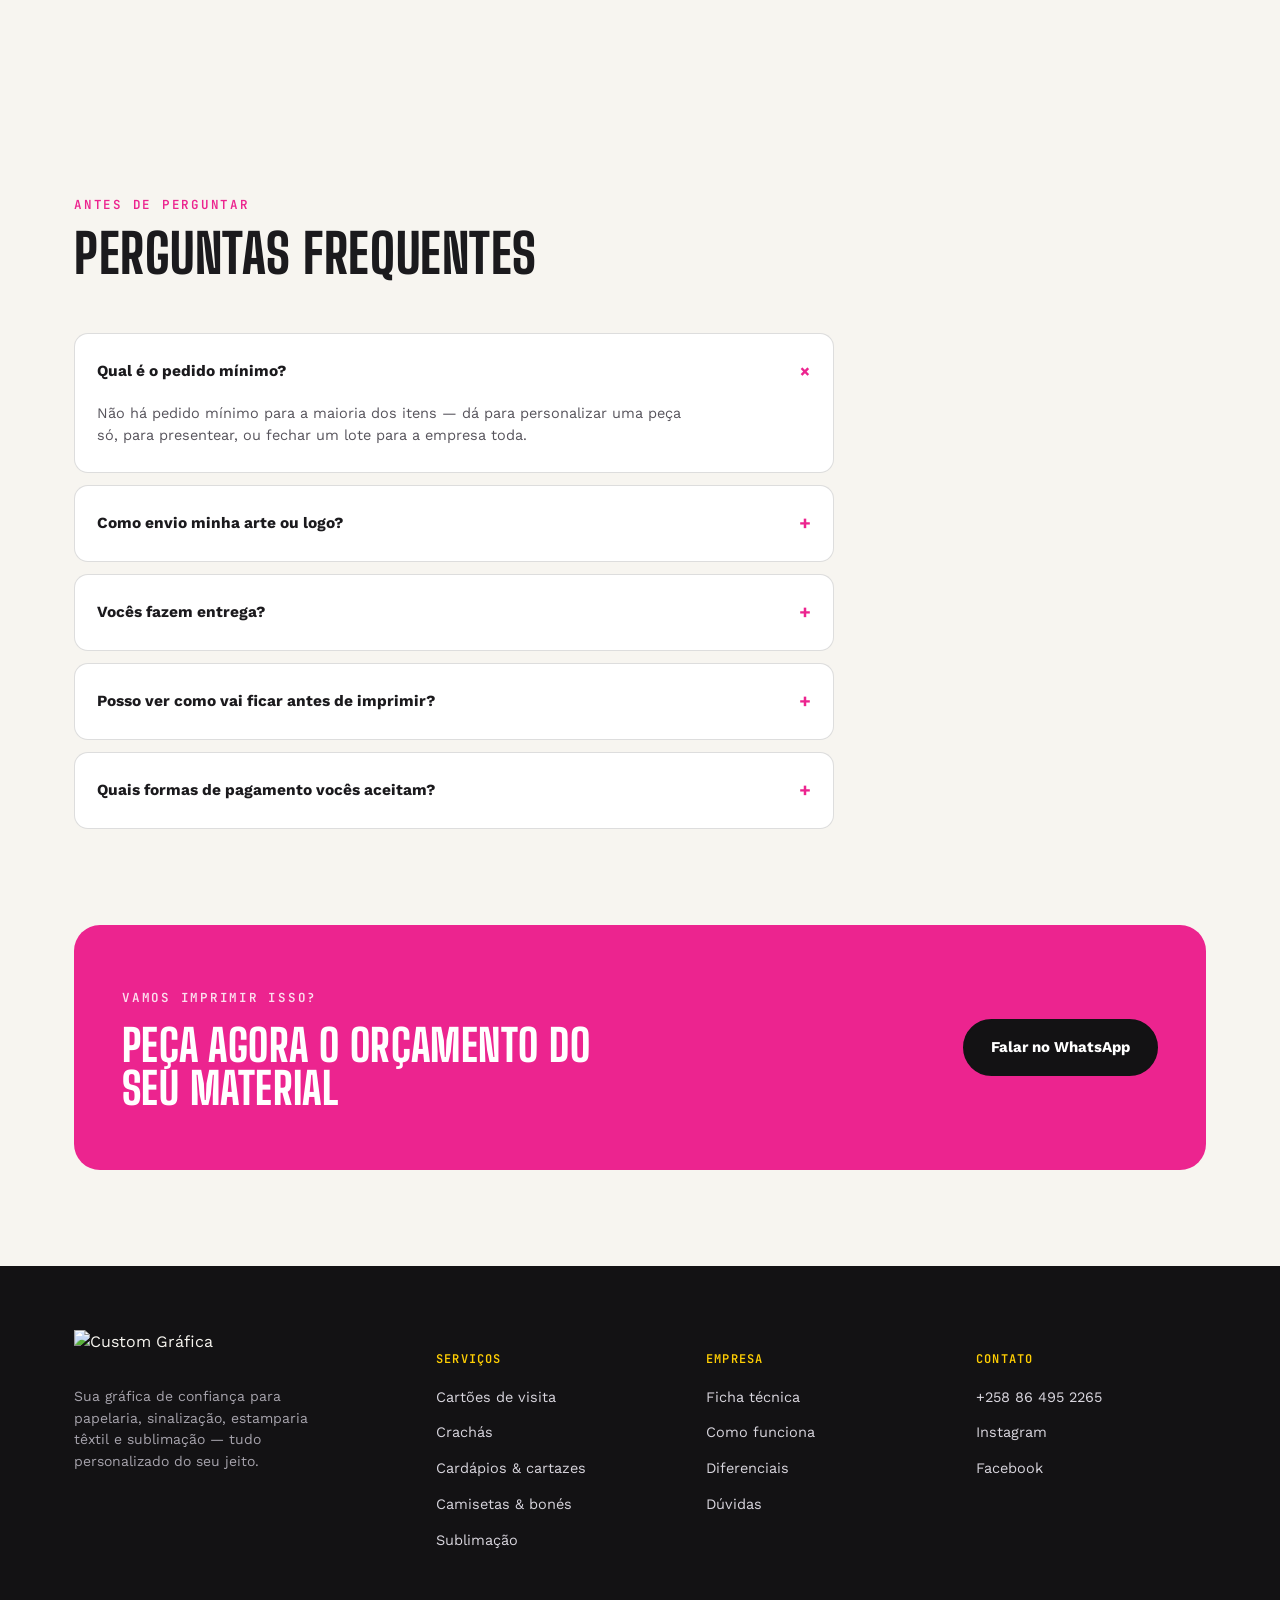
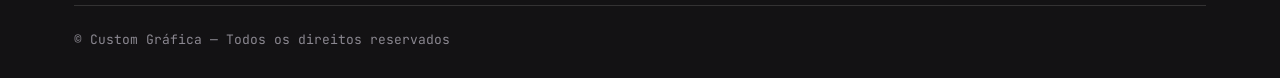
==== commit b3af48b1: "adicionando as imagens que faltavam(6) e editando a parte de chaveiro-termo e cartazes-bilhetes" ====
--- a/index.html
+++ b/index.html
@@ -259,7 +259,7 @@
       <div class="cat-block" data-cat="negocio">
         <div class="cat-title">
           <span class="swatch" style="background:var(--cyan)"></span>
-          <h3>Sinalização para o seu negócio</h3>
+          <h3>Sinalização para o seu negócio e Bilhetes</h3>
           <span class="count">02 — CHAPA CIANO</span>
         </div>
         <div class="card-grid">
@@ -294,12 +294,12 @@
             <div class="icon-wrap" style="background:#E3F6FF">
               <svg viewBox="0 0 24 24" fill="none"><rect x="4" y="3" width="16" height="18" rx="1.4" stroke="#00ADEE" stroke-width="1.6"/><circle cx="9" cy="9" r="1.8" stroke="#00ADEE" stroke-width="1.6"/><path d="M4 16l4.5-4 4 3.5L17 11l3 4" stroke="#00ADEE" stroke-width="1.6" stroke-linejoin="round"/></svg>
             </div>
-            <h4>Cartazes & design</h4>
-            <p>Criação e impressão de cartazes promocionais, do rascunho da ideia ao arquivo final. Papel comum, couché ou adesivo.</p>
-            <div class="photo-strip" aria-hidden="true">
-              <div class="photo-slot"><img src="cartaz-01.png" alt="" loading="lazy"></div>
-              <div class="photo-slot"><img src="cartaz-02.png" alt="" loading="lazy"></div>
-              <div class="photo-slot"><img src="cartaz-03.png" alt="" loading="lazy"></div>
+            <h4>Bilhetes</h4>
+            <p>Impressão de bilhetes para eventos, com personalização e acabamento profissional, desde o design até à impressão final.</p>
+            <div class="photo-strip" aria-hidden="true">
+              <div class="photo-slot"><img src="bilhete-01.jpg" alt="" loading="lazy"></div>
+              <div class="photo-slot"><img src="bilhete-02.jpg" alt="" loading="lazy"></div>
+              <div class="photo-slot"><img src="bilhete-03.jpg" alt="" loading="lazy"></div>
             </div>
           </div>
         </div>
@@ -381,12 +381,12 @@
             <div class="icon-wrap" style="background:#EDEBEA">
               <svg viewBox="0 0 24 24" fill="none"><circle cx="12" cy="12" r="8.5" stroke="#131214" stroke-width="1.6"/><path d="M12 3.5v3M12 17.5v3M3.5 12h3M17.5 12h3" stroke="#131214" stroke-width="1.6" stroke-linecap="round"/></svg>
             </div>
-            <h4>Squeezes, chaveiros & mais</h4>
-            <p>Praticamente qualquer superfície revestida pode receber sua arte via sublimação — squeeze, chaveiro, mousepad e mais.</p>
-            <div class="photo-strip" aria-hidden="true">
-              <div class="photo-slot"><img src="squeeze-01.png" alt="" loading="lazy"></div>
-              <div class="photo-slot"><img src="squeeze-02.png" alt="" loading="lazy"></div>
-              <div class="photo-slot"><img src="squeeze-03.png" alt="" loading="lazy"></div>
+            <h4>Termos & mais</h4>
+            <p>Praticamente qualquer superfície revestida pode receber sua arte via sublimação — termos e mais.</p>
+            <div class="photo-strip" aria-hidden="true">
+              <div class="photo-slot"><img src="termo-01.jpg" alt="" loading="lazy"></div>
+              <div class="photo-slot"><img src="termo-02.jpg" alt="" loading="lazy"></div>
+              <div class="photo-slot"><img src="termo-03.jpg" alt="" loading="lazy"></div>
             </div>
           </div>
           <div class="card">
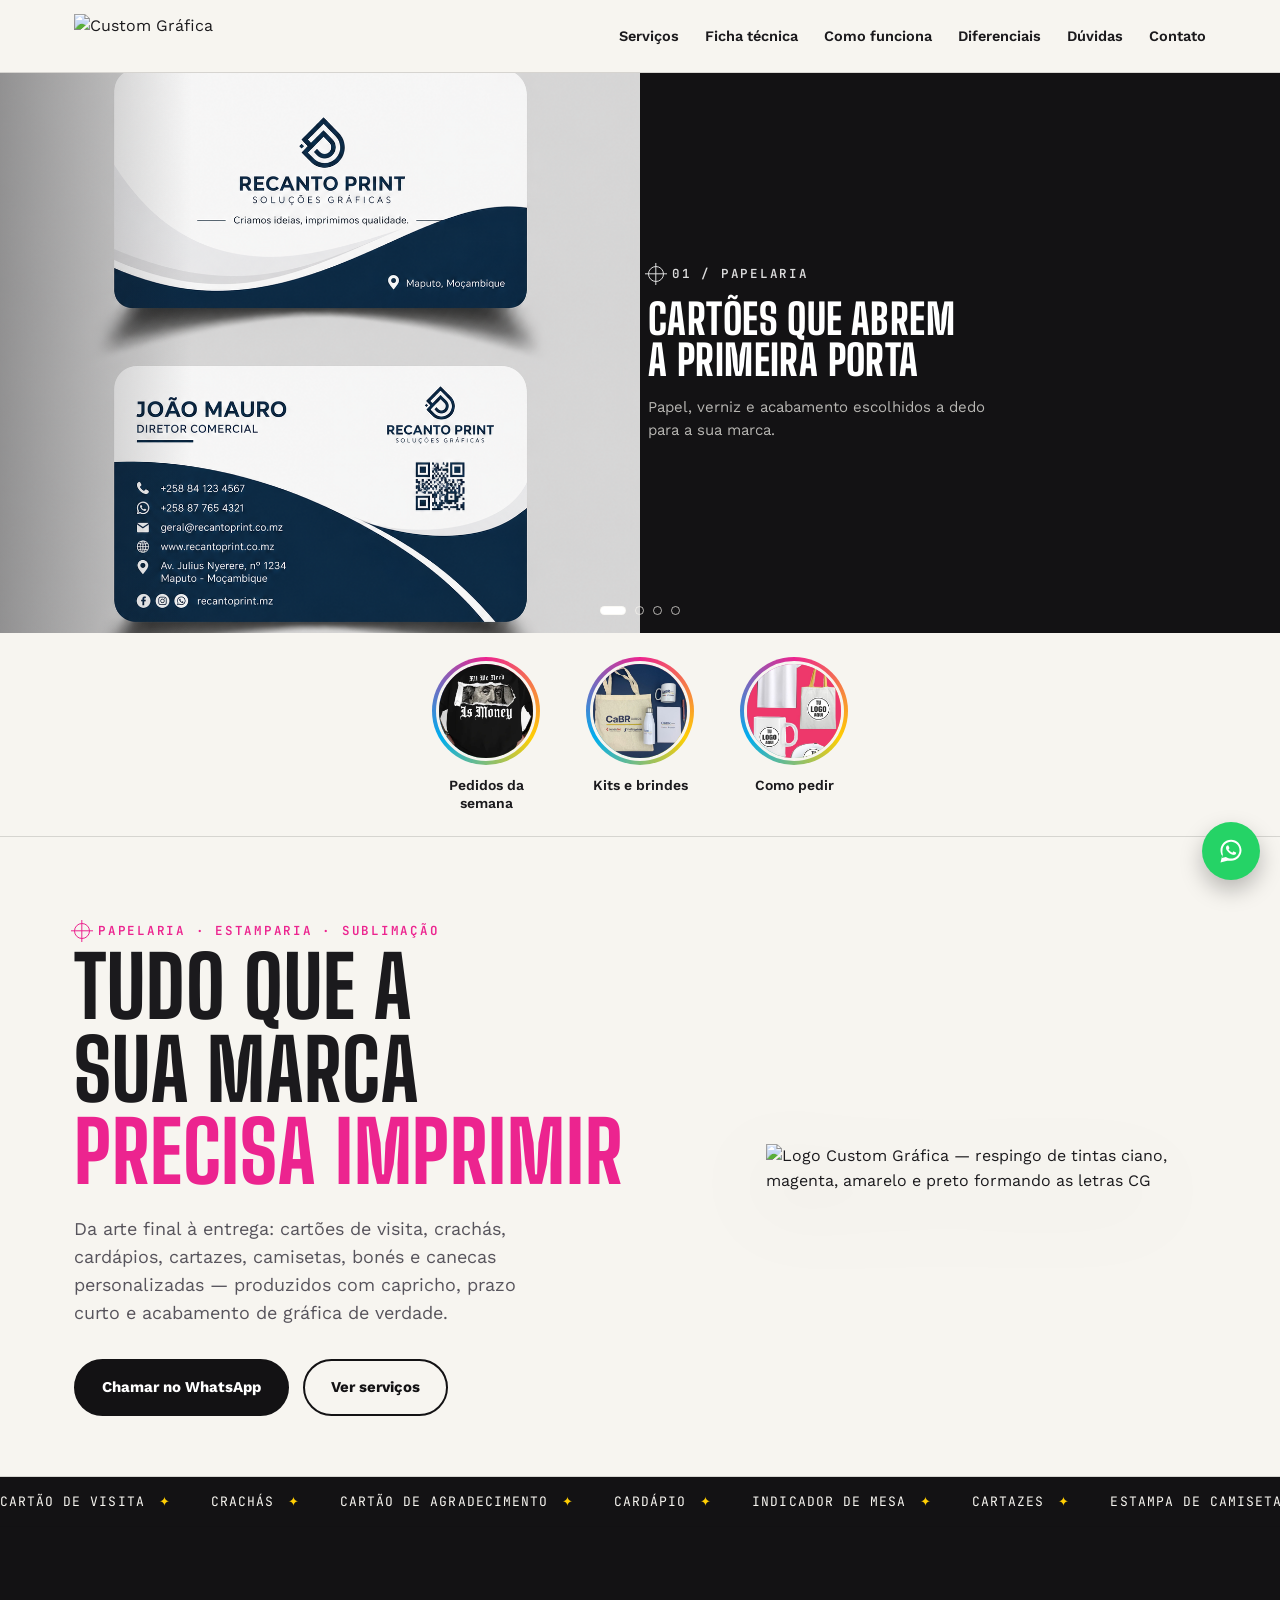
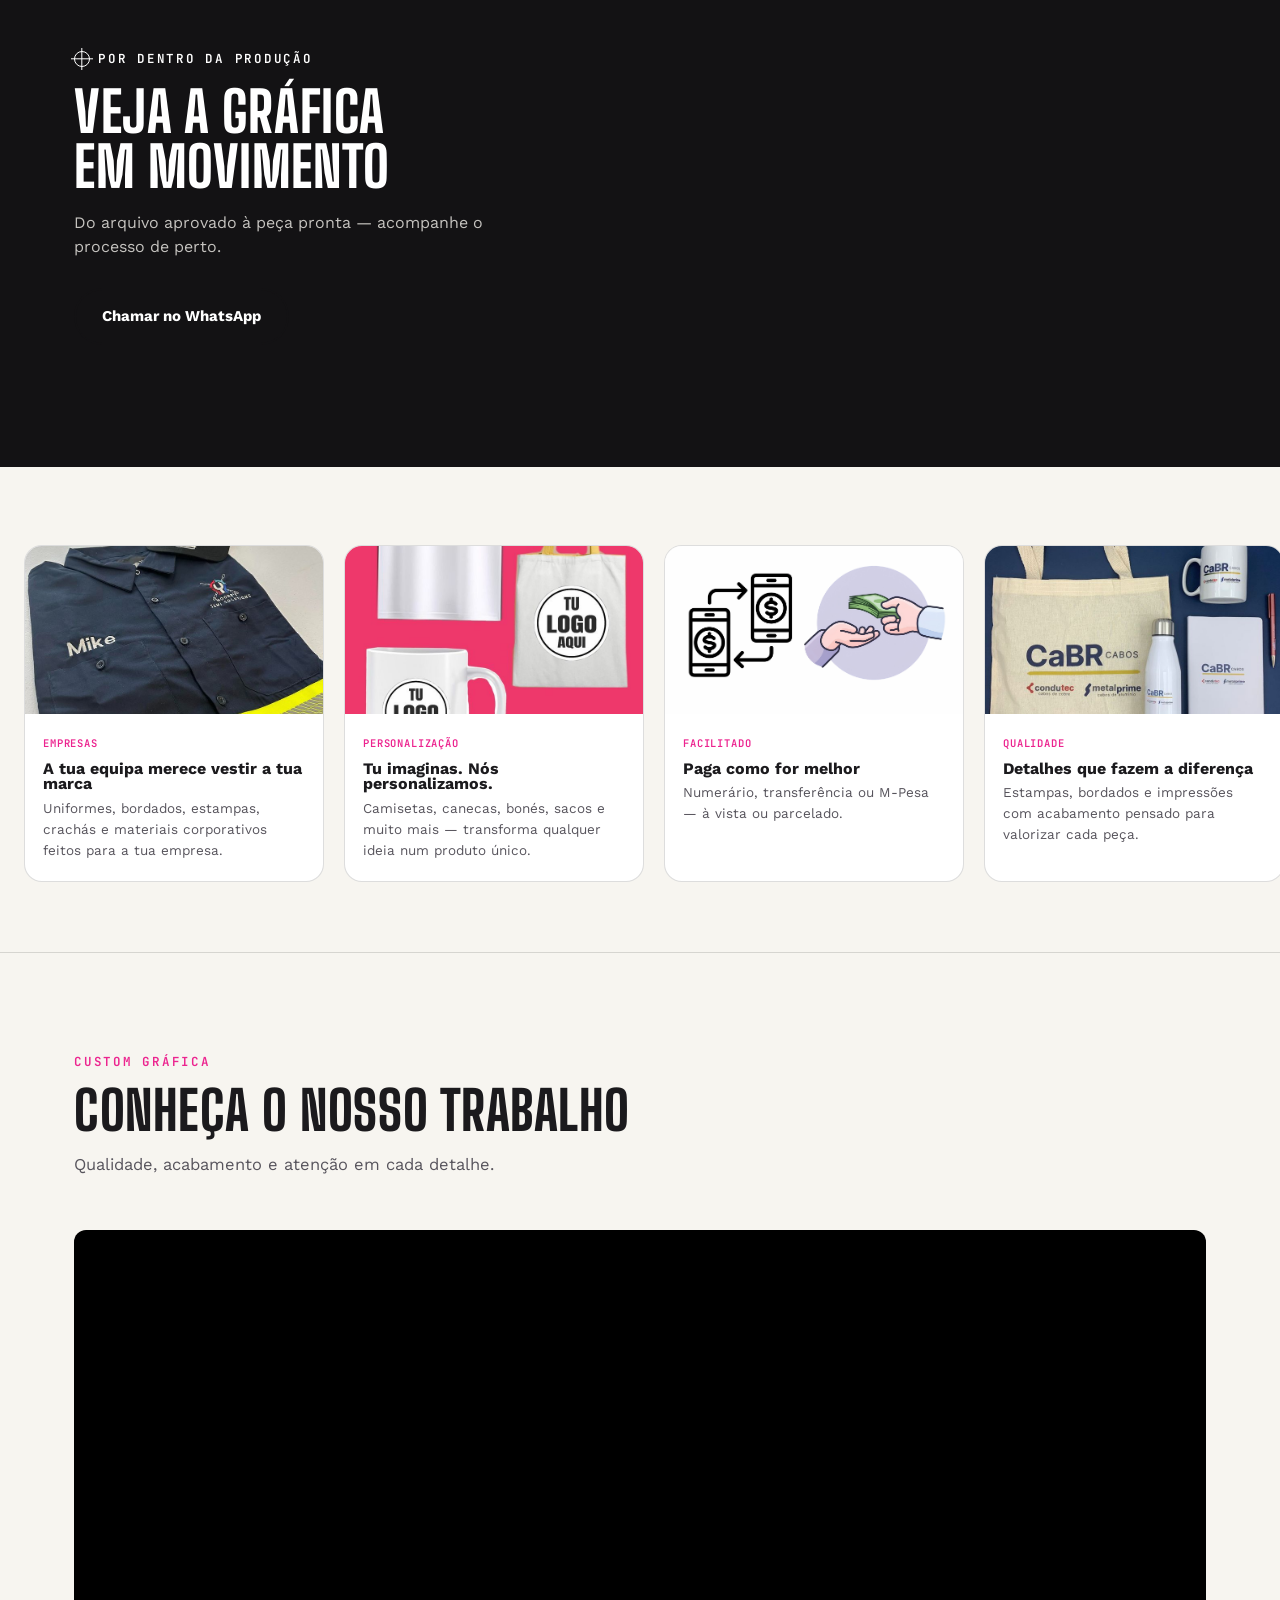
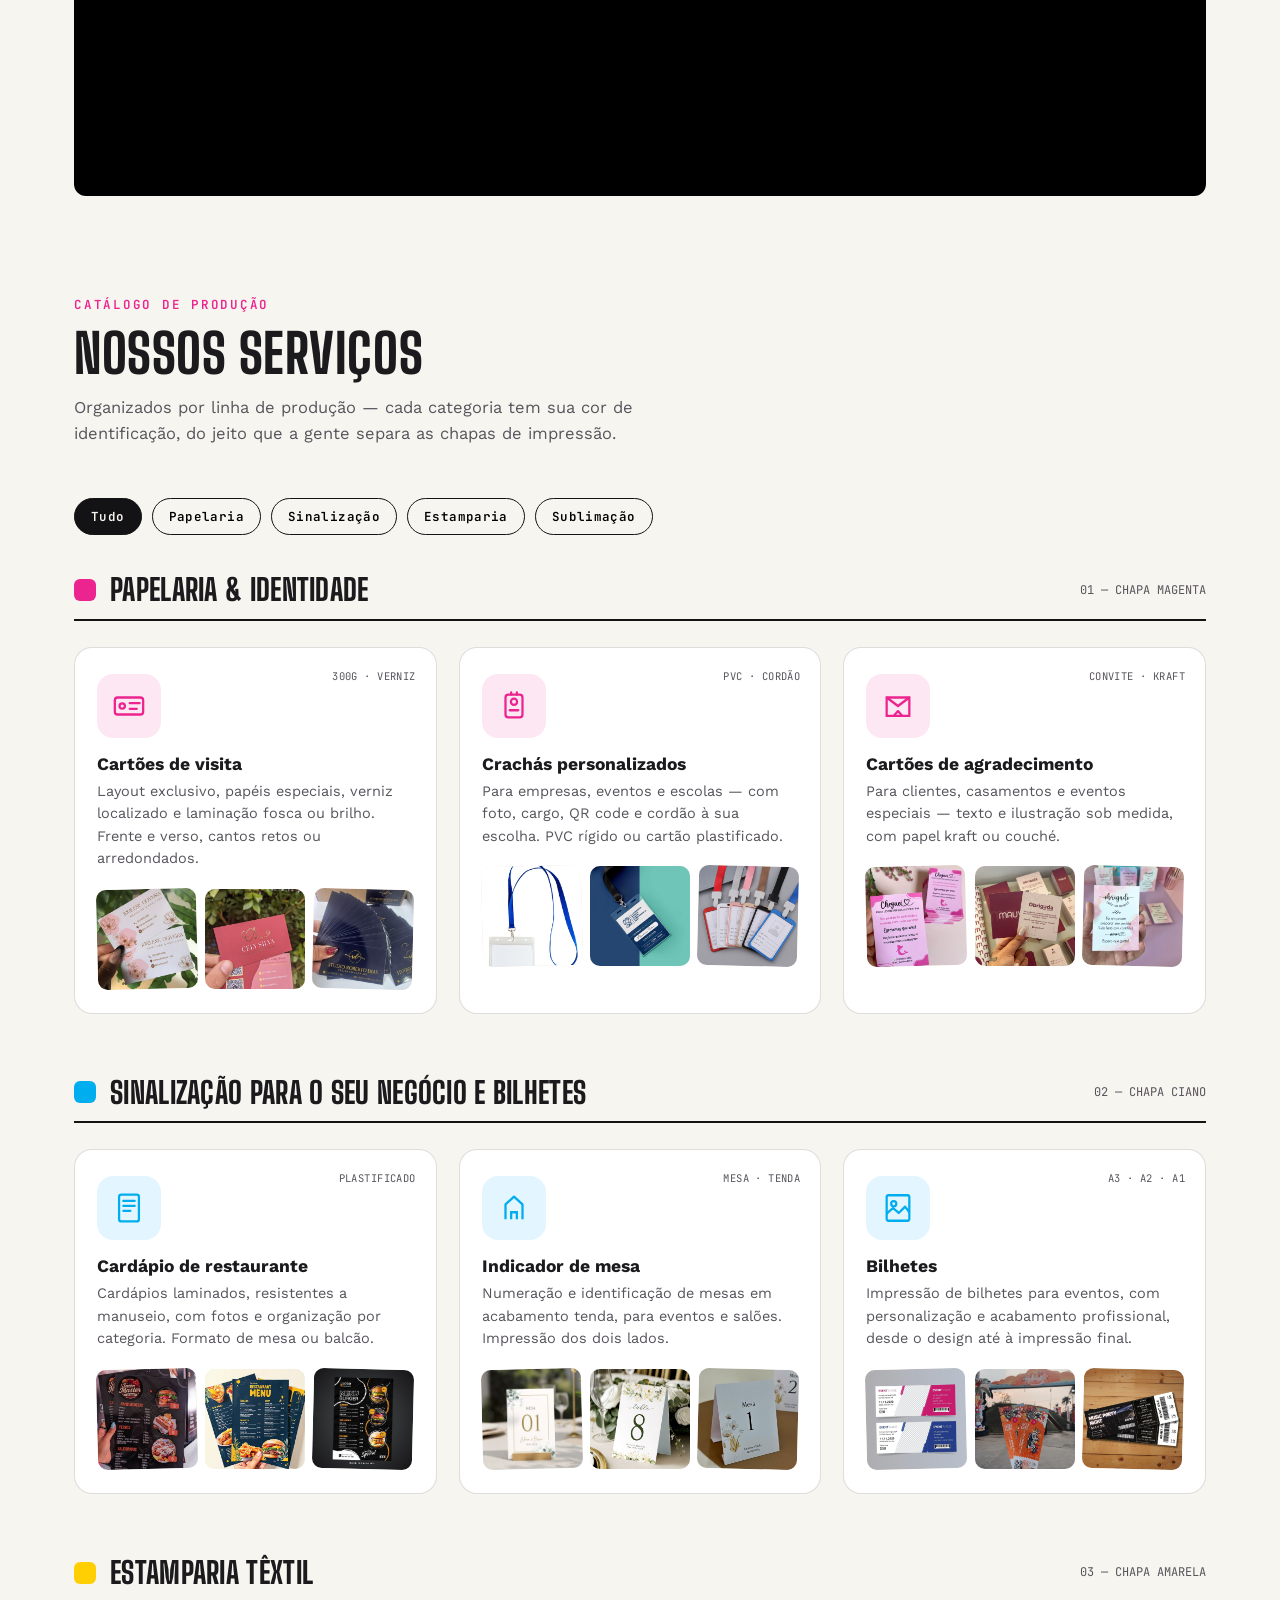
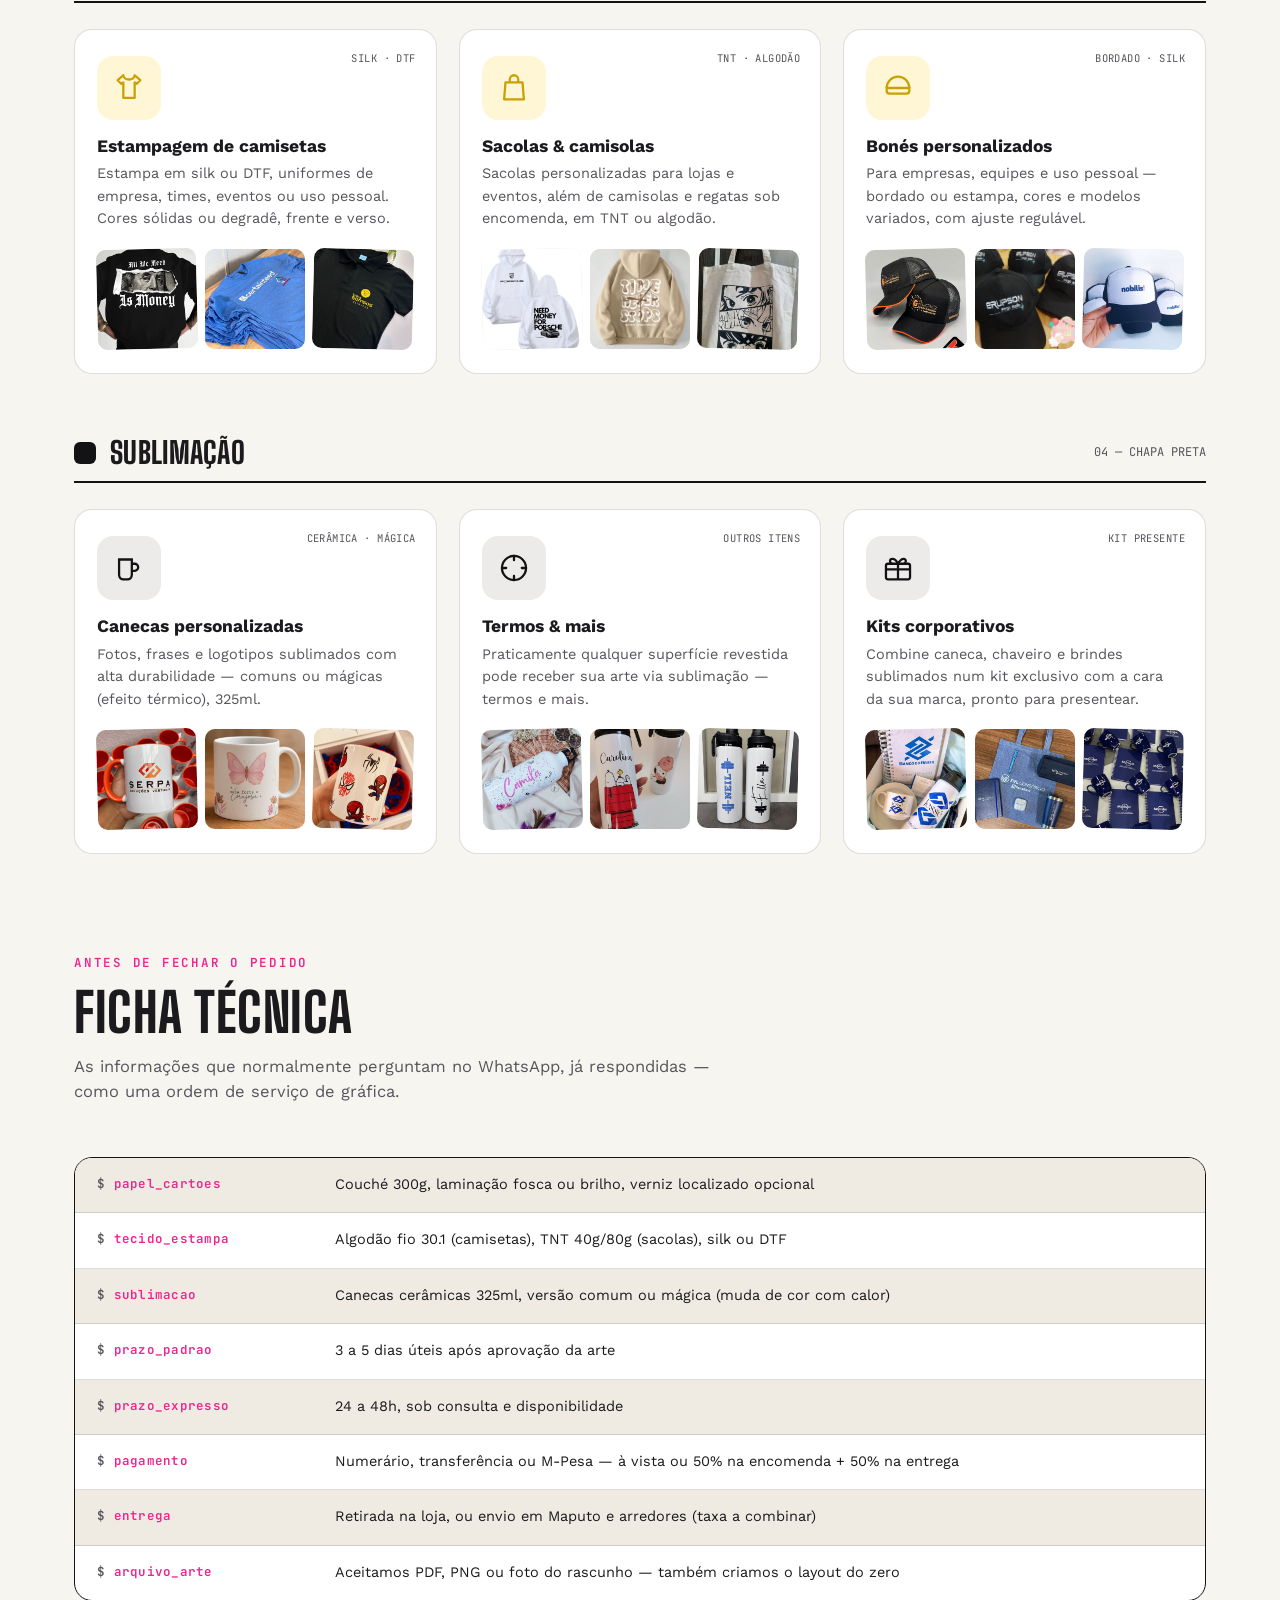
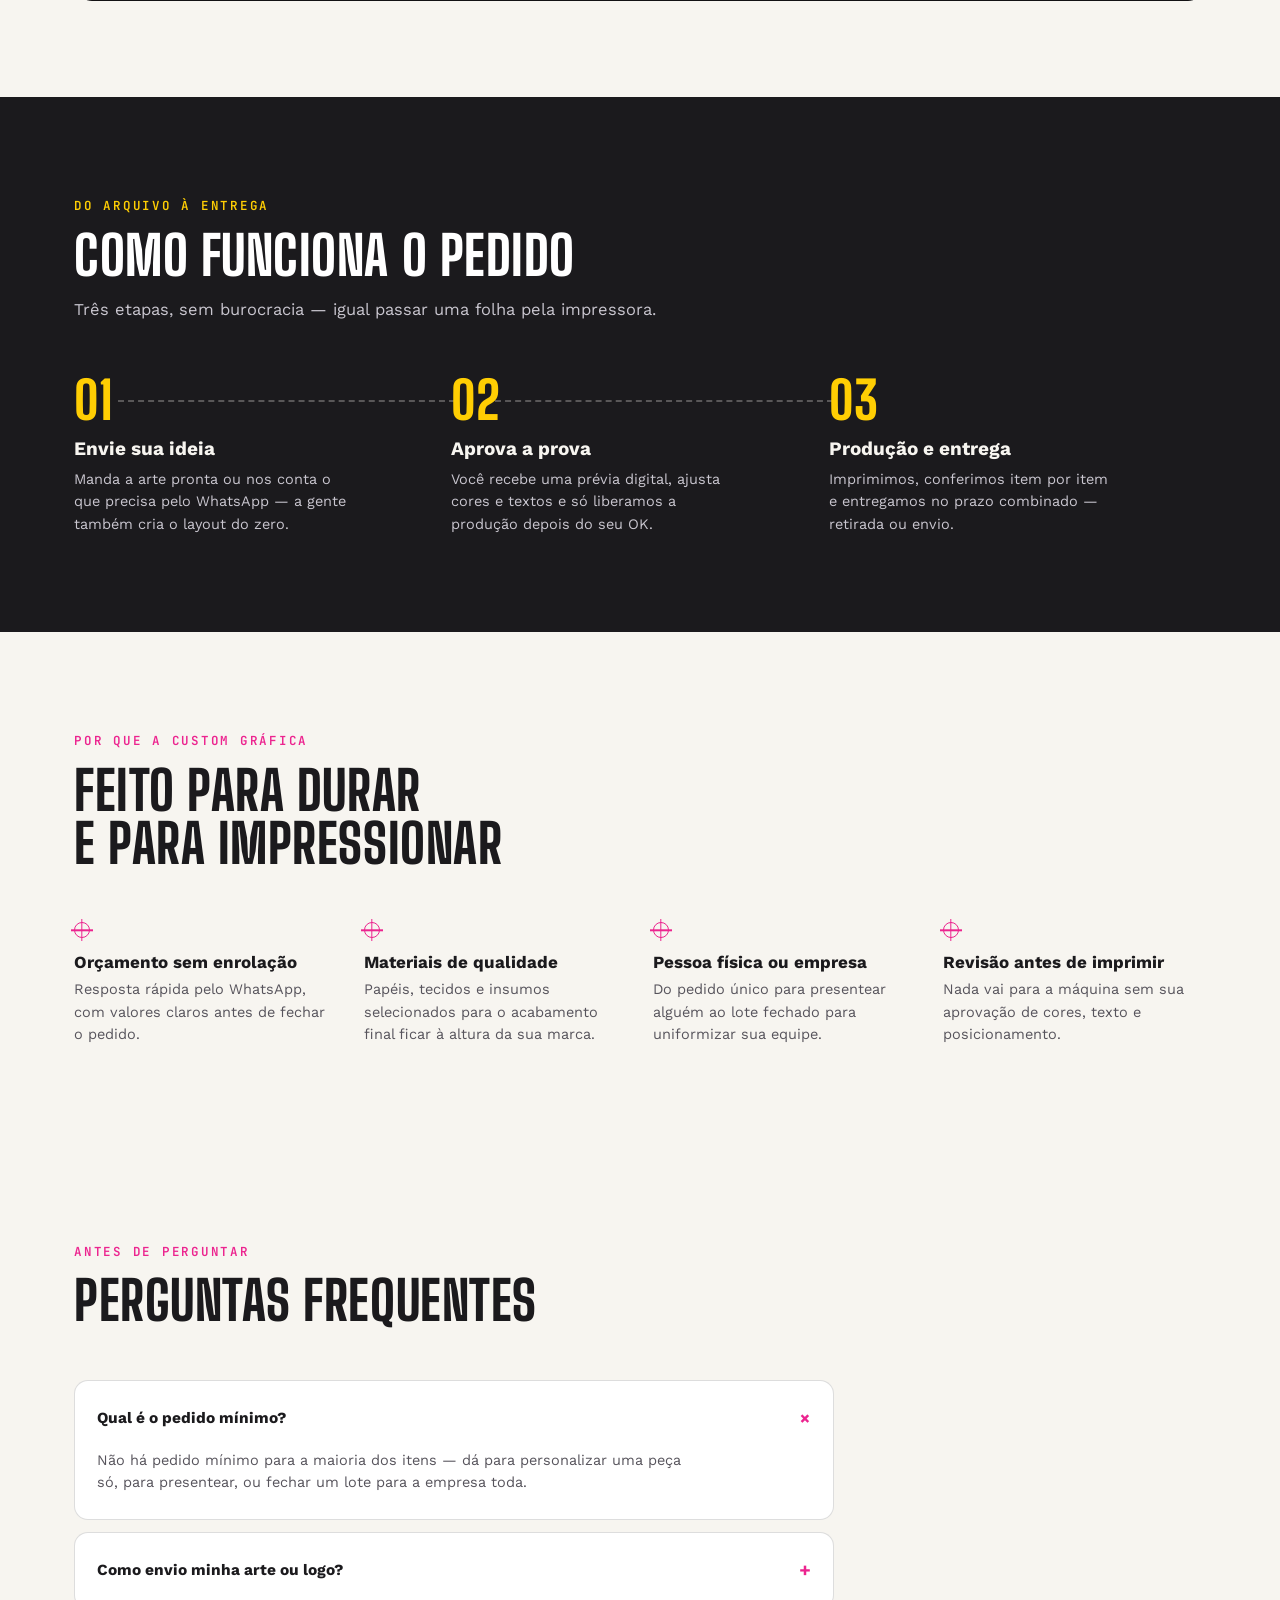
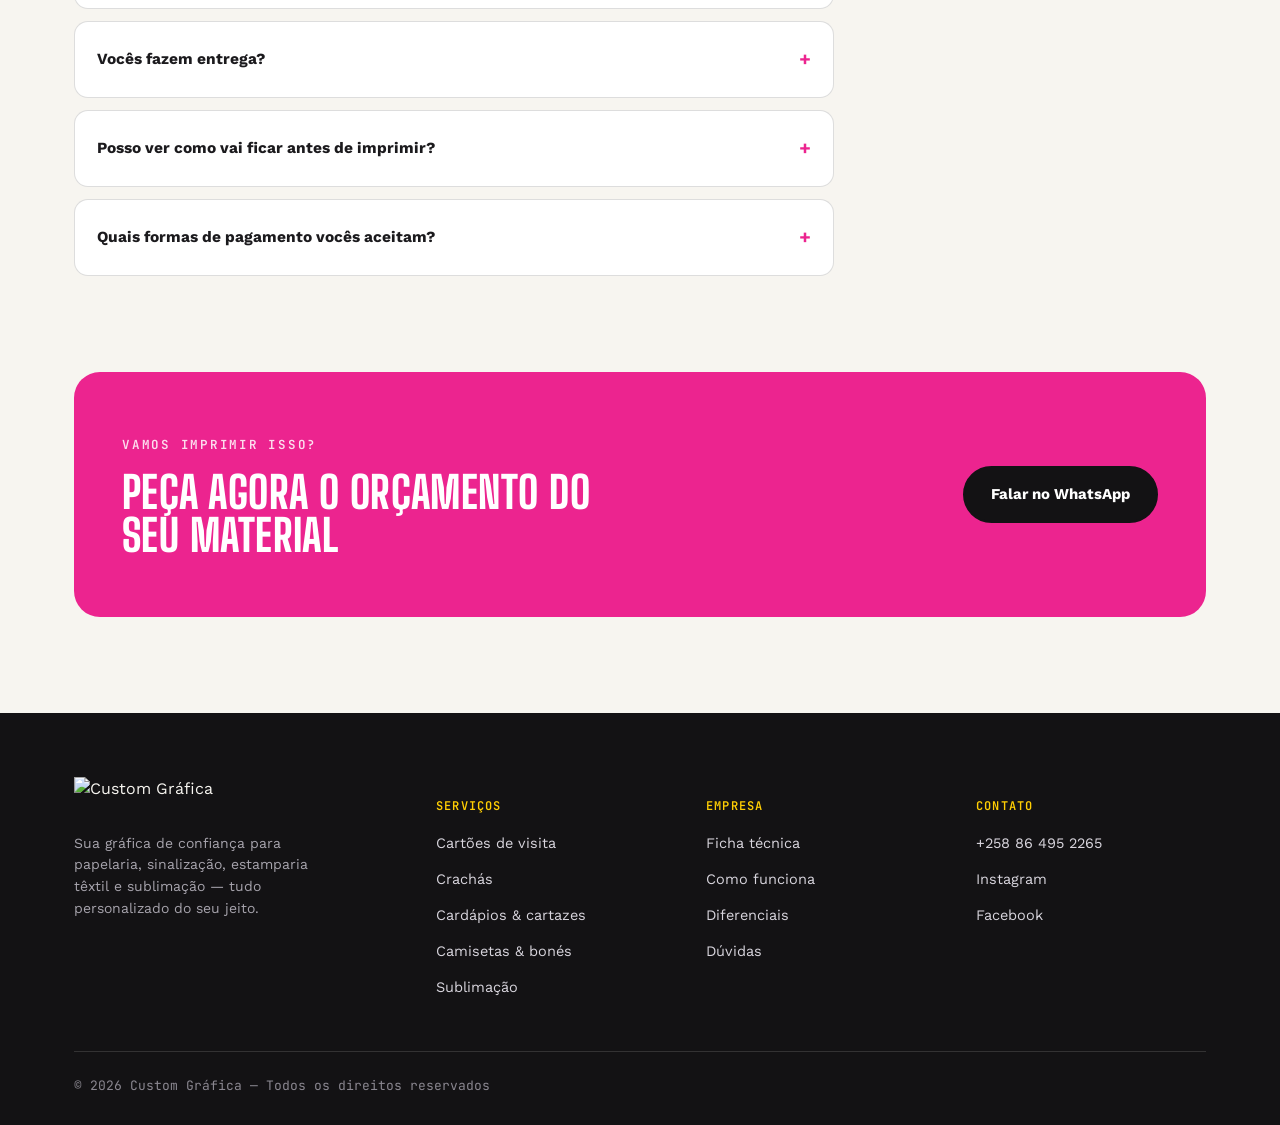
==== commit 9eb16a8c: "adicionando video e status" ====
--- a/index.html
+++ b/index.html
@@ -103,6 +103,32 @@
       <button class="slider-dot" data-index="1" role="tab" aria-selected="false" aria-label="Slide 2"></button>
       <button class="slider-dot" data-index="2" role="tab" aria-selected="false" aria-label="Slide 3"></button>
       <button class="slider-dot" data-index="3" role="tab" aria-selected="false" aria-label="Slide 4"></button>
+    </div>
+  </section>
+
+  <!-- STORIES (círculos estilo status do WhatsApp) -->
+  <section class="stories" aria-label="Destaques">
+    <div class="wrap">
+      <ul class="stories-list">
+        <li>
+          <button class="story-circle" data-story="pedidos" aria-label="Ver Pedidos da semana">
+            <span class="story-ring"><img src="camisa-01.jpg" alt=""></span>
+            <span class="story-label">Pedidos da semana</span>
+          </button>
+        </li>
+        <li>
+          <button class="story-circle" data-story="kits" aria-label="Ver Kits e brindes">
+            <span class="story-ring"><img src="kit-empresa.jpg" alt=""></span>
+            <span class="story-label">Kits e brindes</span>
+          </button>
+        </li>
+        <li>
+          <button class="story-circle" data-story="pedir" aria-label="Ver Como pedir">
+            <span class="story-ring"><img src="prova-digital.jpg" alt=""></span>
+            <span class="story-label">Como pedir</span>
+          </button>
+        </li>
+      </ul>
     </div>
   </section>
 
@@ -187,6 +213,21 @@
     </div>
   </section>
 
+  <!-- VIDEO HORIZONTAL (inteiro, sem corte) -->
+  <section class="section" id="video-trabalho" aria-label="Vídeo Custom Gráfica" style="padding-bottom:0;">
+    <div class="wrap">
+      <div class="sec-head">
+        <span class="eyebrow">Custom Gráfica</span>
+        <h2>Conheça o nosso trabalho</h2>
+        <p>Qualidade, acabamento e atenção em cada detalhe.</p>
+      </div>
+      <video id="videoHorizontal" autoplay muted loop playsinline disablepictureinpicture controlslist="nodownload noremoteplayback" preload="metadata"
+             style="display:block;width:100%;height:auto;max-height:80vh;object-fit:contain;background:#000;border-radius:12px;">
+        <source src="custom-grafica-horizontal.mp4" type="video/mp4">
+      </video>
+    </div>
+  </section>
+
   <!-- SERVICES -->
   <section class="section" id="servicos">
     <div class="wrap">
@@ -235,8 +276,7 @@
             <div class="photo-strip" aria-hidden="true">
               <div class="photo-slot"><img src="cracha-1.jpg" alt="" loading="lazy"></div>
               <div class="photo-slot"><img src="cracha-2.jpg" alt="" loading="lazy"></div>
-              <div class="photo-slot"><img src="cracha-3.jpg
-                " alt="" loading="lazy"></div>
+              <div class="photo-slot"><img src="cracha-3.jpg" alt="" loading="lazy"></div>
             </div>
           </div>
           <div class="card">
--- a/style.css
+++ b/style.css
@@ -566,4 +566,78 @@
 :focus-visible{ outline:3px solid var(--cyan); outline-offset:2px; }
 
 .reveal{ opacity:0; transform:translateY(22px); transition:opacity .6s ease, transform .6s ease; }
-.reveal.in{ opacity:1; transform:translateY(0); }+.reveal.in{ opacity:1; transform:translateY(0); }
+/* ---------- stories (círculos estilo status do WhatsApp) ---------- */
+.stories{ background:var(--paper); border-bottom:1px solid var(--line); padding:22px 0 20px; }
+.stories-list{
+  list-style:none; margin:0; padding:2px 0 4px;
+  display:flex; gap:34px; justify-content:center; justify-content:safe center;
+  overflow-x:auto; scrollbar-width:none; -ms-overflow-style:none;
+}
+.stories-list::-webkit-scrollbar{ display:none; }
+.stories-list li{ flex:none; }
+.story-circle{
+  background:none; border:none; padding:0; cursor:pointer; font:inherit; color:inherit;
+  display:flex; flex-direction:column; align-items:center; gap:12px; width:120px;
+}
+.story-ring{
+  width:108px; height:108px; border-radius:50%; padding:4px;
+  background:conic-gradient(var(--magenta), var(--yellow), var(--cyan), var(--magenta));
+  display:block; transition:transform .18s ease;
+}
+.story-ring img{
+  width:100%; height:100%; border-radius:50%; object-fit:cover;
+  border:3px solid var(--paper); background:var(--paper-2);
+}
+.story-circle:hover .story-ring{ transform:scale(1.06); }
+.story-circle.seen .story-ring{ background:#c9c6cf; }
+.story-label{
+  font-size:14px; font-weight:600; line-height:1.25; text-align:center; max-width:120px;
+}
+@media(max-width:600px){
+  .stories-list{ gap:14px; padding-left:12px; padding-right:12px; }
+  .story-ring{ width:90px; height:90px; }
+  .story-circle{ width:100px; }
+  .story-label{ font-size:13px; max-width:100px; }
+}
+
+/* viewer em tela cheia */
+.story-viewer{
+  position:fixed; inset:0; z-index:200; display:none;
+  align-items:center; justify-content:center;
+  background:rgba(19,18,20,0.94);
+}
+.story-viewer.open{ display:flex; }
+.story-frame{
+  position:relative; width:min(420px,100vw); height:min(92vh,calc(min(420px,100vw)*16/9));
+  background:#000; border-radius:16px; overflow:hidden;
+}
+@media(max-width:600px){ .story-frame{ width:100vw; height:100dvh; border-radius:0; } }
+.story-media{ position:absolute; inset:0; width:100%; height:100%; object-fit:cover; }
+.story-frame::after{
+  content:""; position:absolute; inset:0; pointer-events:none;
+  background:linear-gradient(180deg, rgba(19,18,20,.55) 0%, rgba(19,18,20,0) 22%, rgba(19,18,20,0) 60%, rgba(19,18,20,.8) 100%);
+}
+.story-bars{ position:absolute; top:12px; left:12px; right:12px; display:flex; gap:4px; z-index:3; }
+.story-bar{ flex:1; height:3px; border-radius:2px; background:rgba(255,255,255,.35); overflow:hidden; }
+.story-bar i{ display:block; height:100%; width:0; background:#fff; }
+.story-bar.done i{ width:100%; }
+.story-head{
+  position:absolute; top:24px; left:14px; right:14px; z-index:3;
+  display:flex; align-items:center; gap:10px; color:#fff;
+}
+.story-head img{ width:36px; height:36px; border-radius:50%; object-fit:cover; border:2px solid #fff; }
+.story-head strong{ font-size:14px; }
+.story-close{
+  margin-left:auto; width:38px; height:38px; border-radius:50%;
+  background:rgba(247,245,240,.16); border:none; color:#fff; cursor:pointer; font-size:22px; line-height:1;
+}
+.story-caption{
+  position:absolute; left:0; right:0; bottom:0; z-index:3; color:#fff;
+  padding:24px 22px 28px;
+}
+.story-caption h3{ font-size:26px; margin-bottom:6px; }
+.story-caption p{ margin:0 0 14px; font-size:14.5px; color:rgba(247,245,240,.85); }
+.story-caption .btn{ padding:11px 20px; font-size:14px; background:#25D366; border-color:#25D366; color:#fff; }
+.story-tap{ position:absolute; top:70px; bottom:90px; width:38%; z-index:2; background:none; border:none; cursor:pointer; }
+.story-tap.prev{ left:0; } .story-tap.next{ right:0; }
